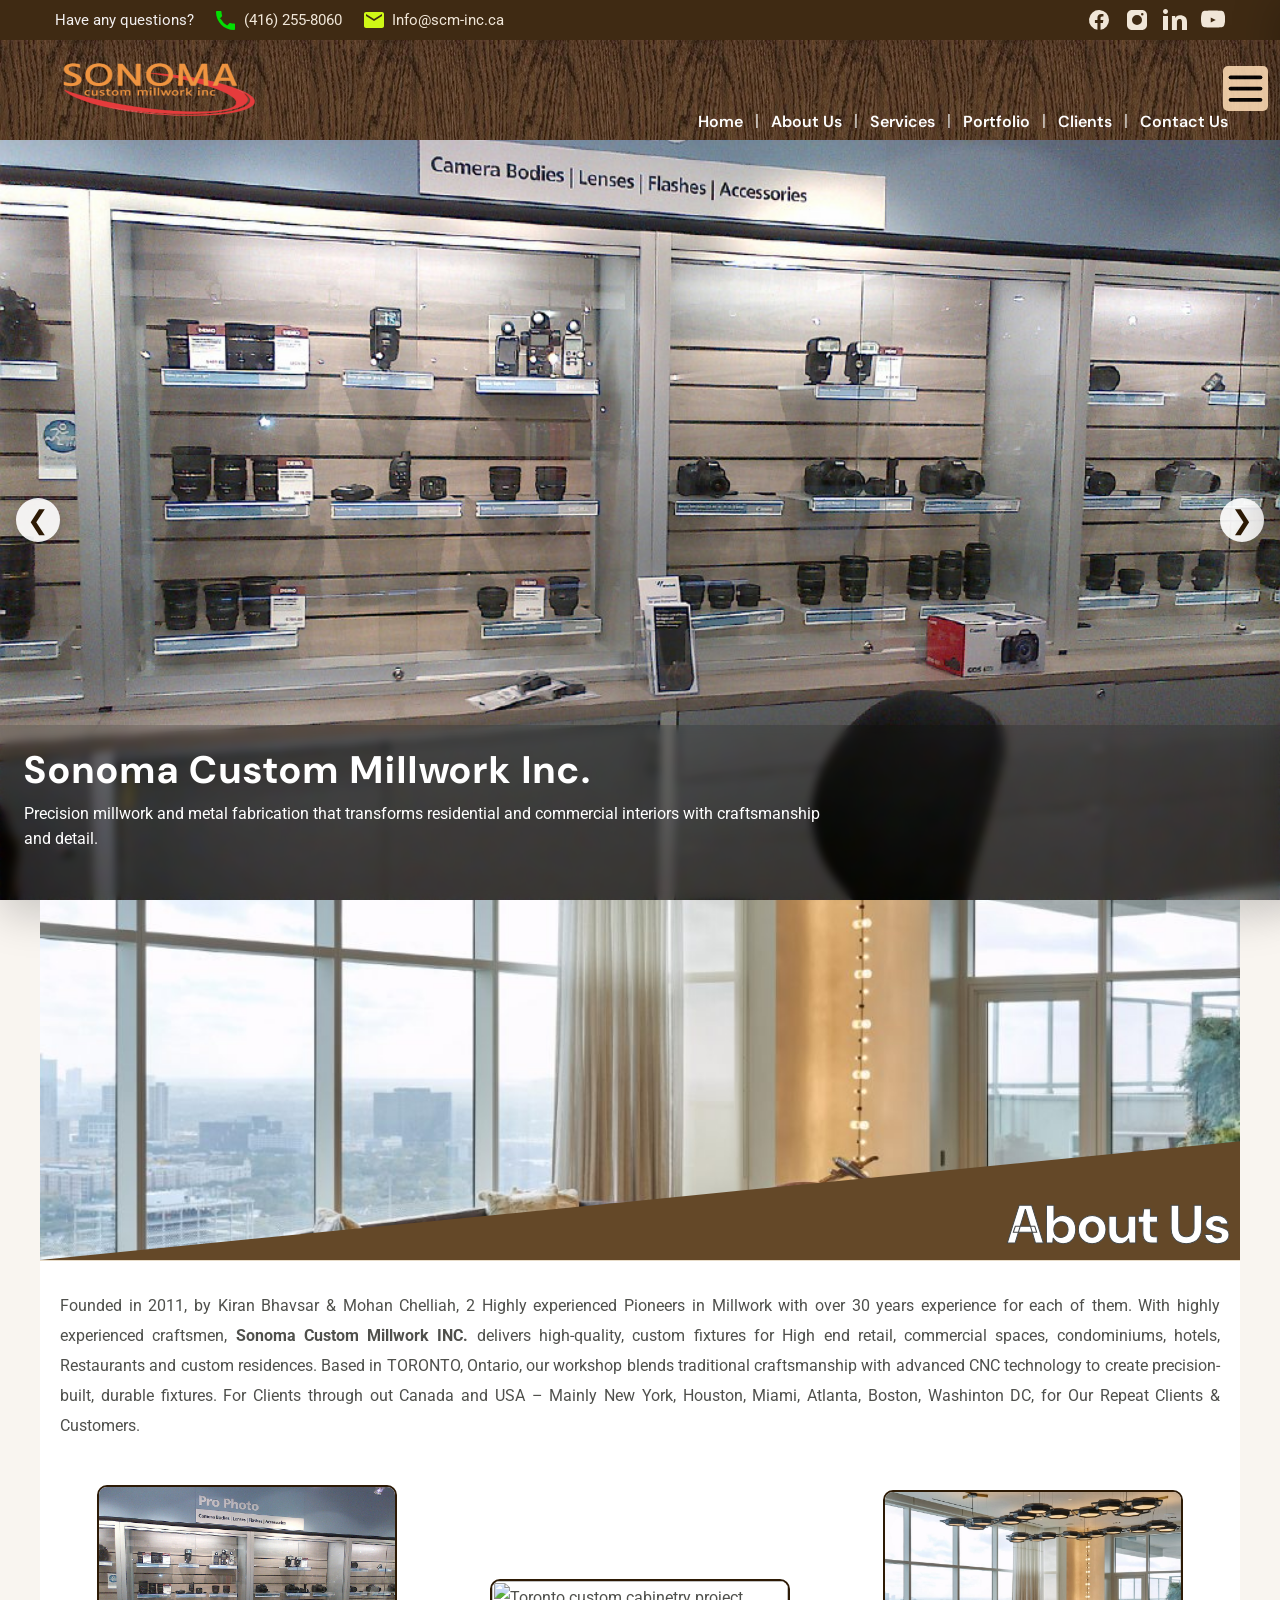
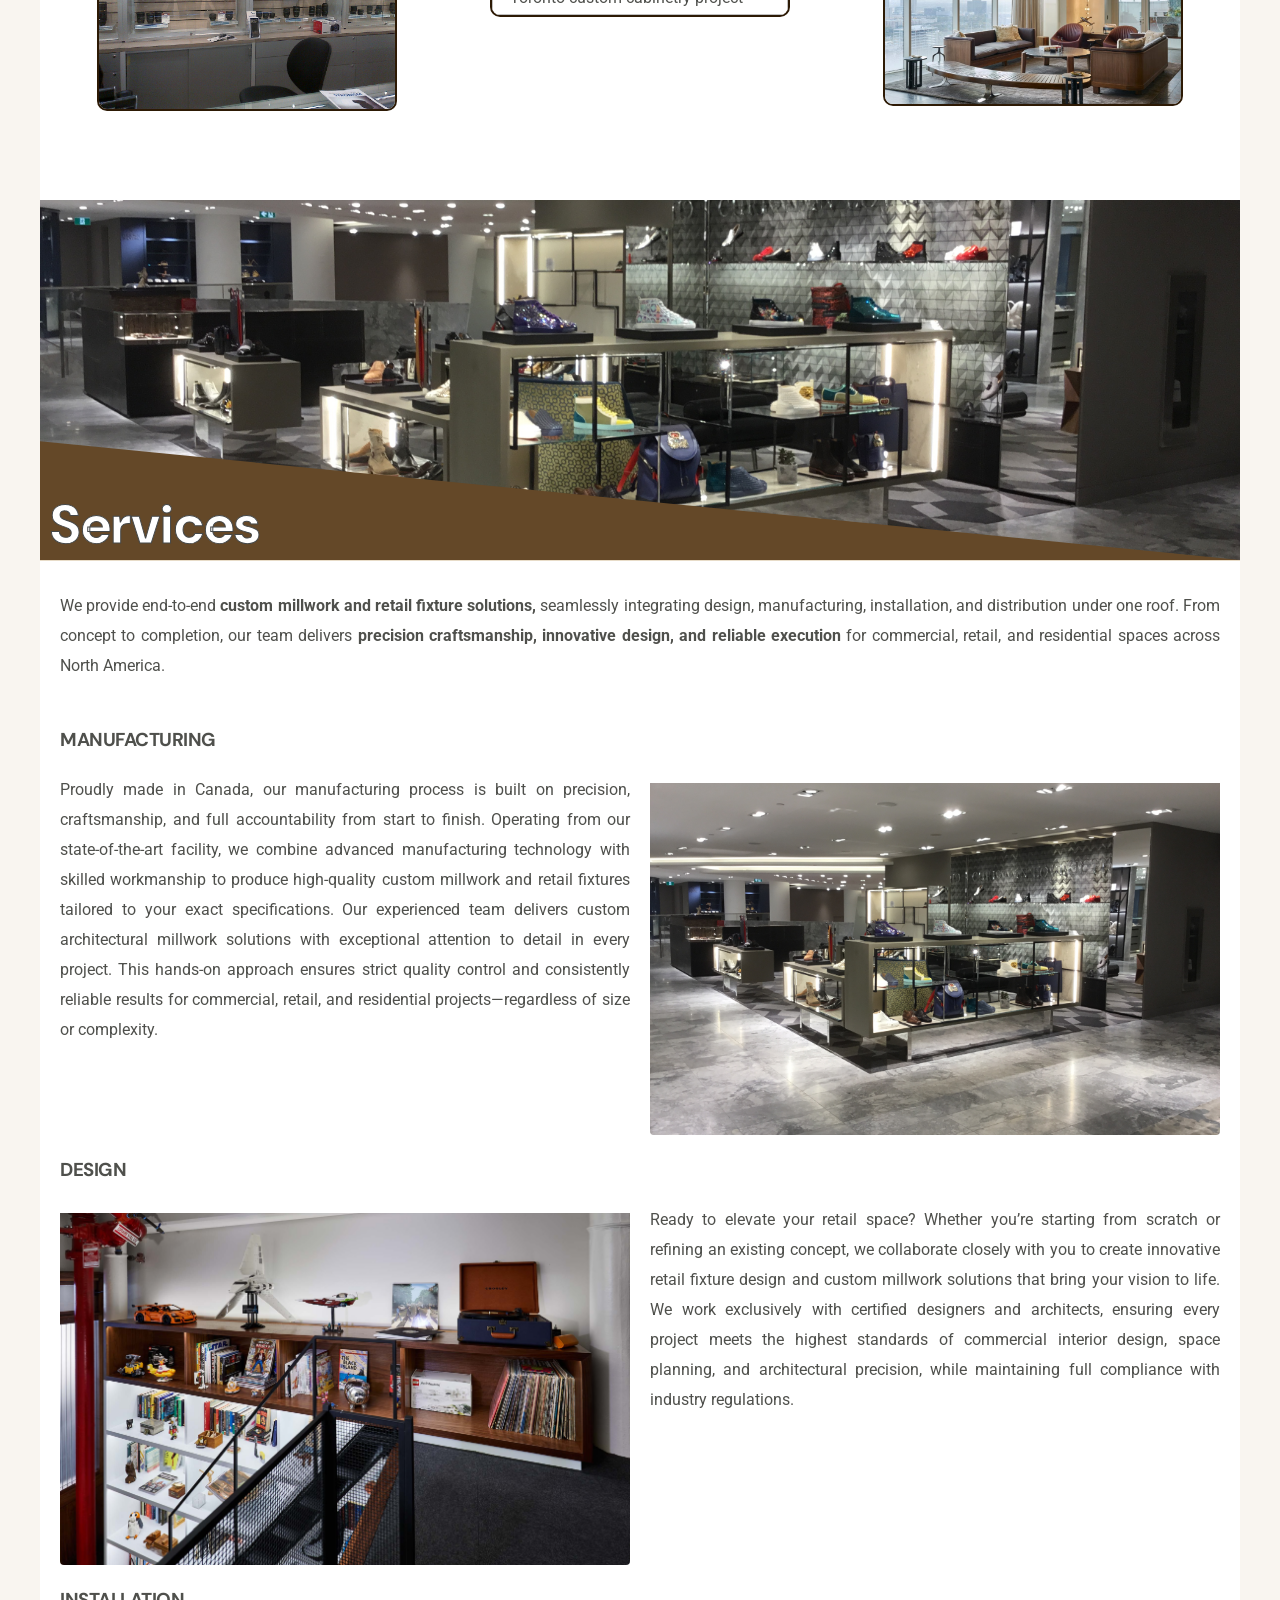
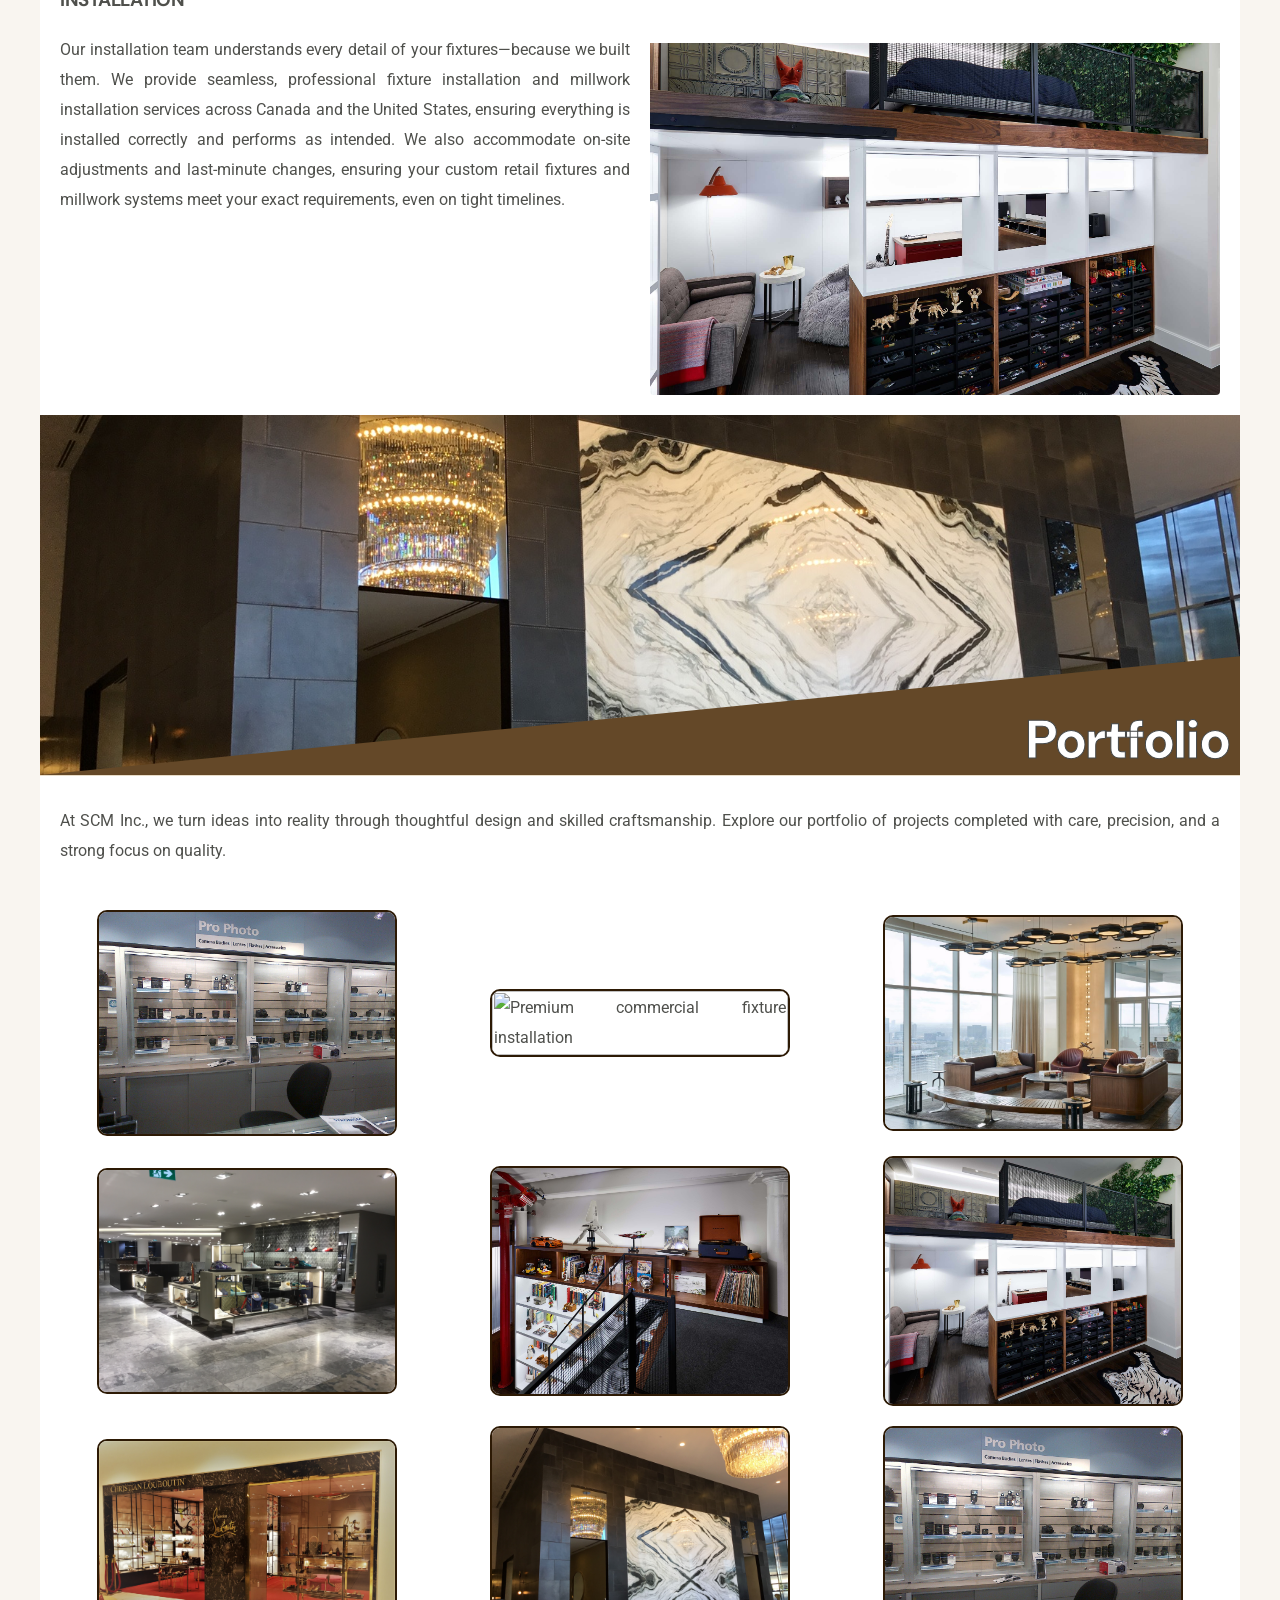
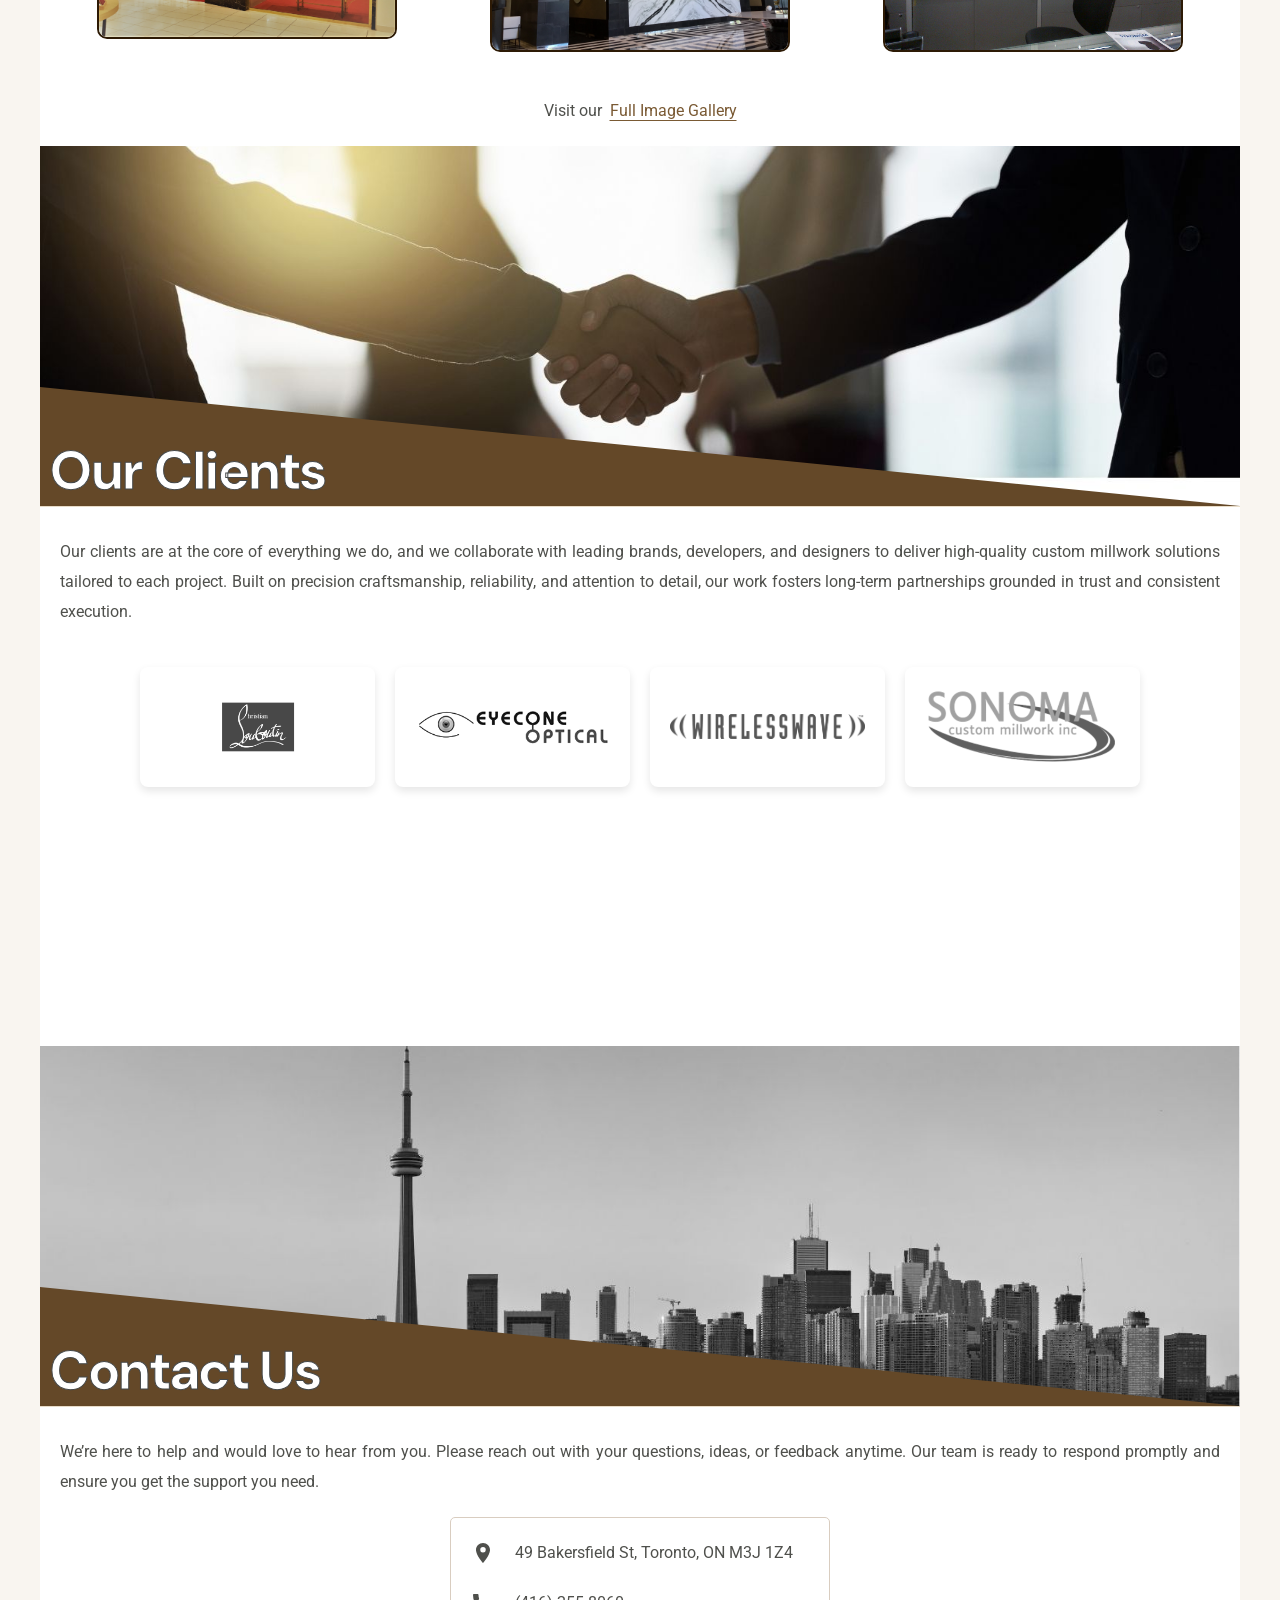
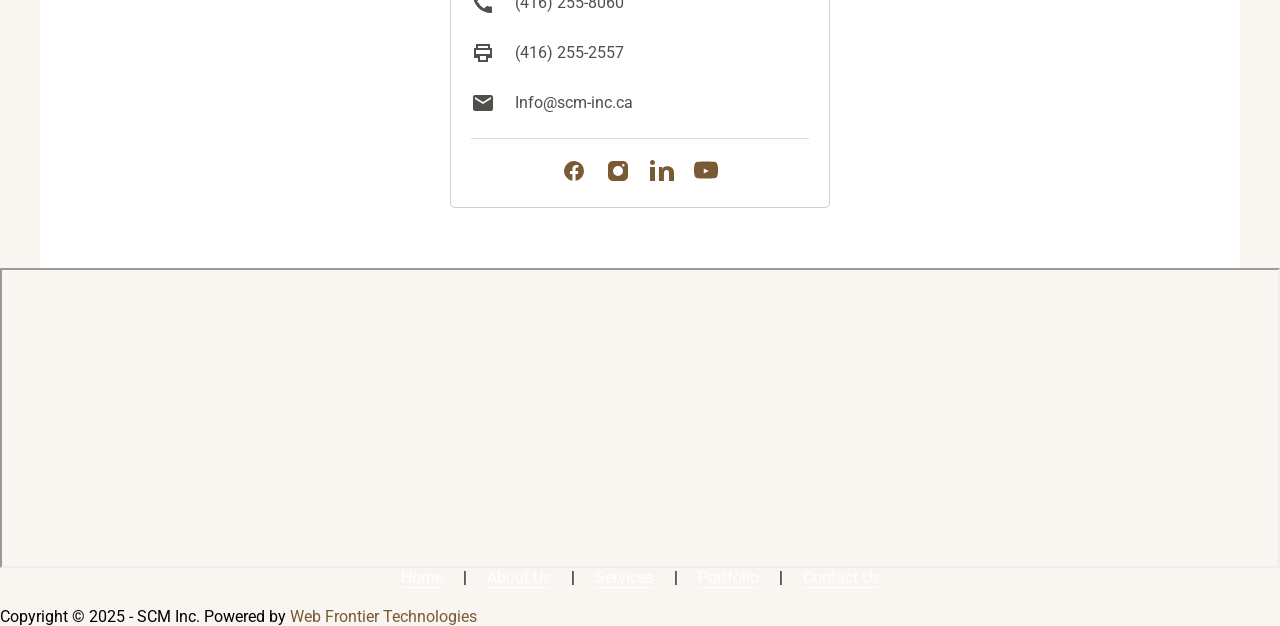
==== index.html @ 410ff097 "our clients logo gallery update" ====
<html lang="en">
  <!-- Page metadata, external resources, analytics, and stylesheet -->
  <head>
    <title>
      Sonoma Custom Millwork Inc. | Toronto Custom Millwork & Retail Fixtures
    </title>
    <meta
      name="keywords"
      content="Sonoma Custom Millwork Inc, custom millwork, retail fixtures, fabrication, Toronto, Canada"
    />
    <meta name="format-detection" content="telephone=no" />
    <meta name="viewport" content="width=device-width, initial-scale=1" />
    <meta charset="UTF-8" />
    <meta name="author" content="Balakrishnan" />
    <meta name="robots" content="index,follow" />
    <link rel="canonical" href="https://scm-inc.ca/" />
    <link
      rel="sitemap"
      type="application/xml"
      title="Sitemap"
      href="/sitemap.xml"
    />
    <meta name="theme-color" content="#f9f5f0" />
    <meta
      name="description"
      content="Sonoma Custom Millwork Inc. delivers premium custom millwork, retail fixtures, and metal fabrication services for commercial and residential projects throughout Canada and the USA."
    />
    <link rel="preconnect" href="https://fonts.googleapis.com" />
    <link rel="preconnect" href="https://fonts.gstatic.com" crossorigin />

    <meta property="og:locale" content="en_US" />
    <meta property="og:type" content="website" />
    <meta
      property="og:title"
      content="Sonoma Custom Millwork Inc. | Custom Millwork & Retail Fixtures"
    />
    <meta
      property="og:description"
      content="Premium custom millwork and retail fixture fabrication for commercial, residential, and hospitality projects across North America."
    />
    <meta property="og:url" content="https://scm-inc.ca/" />
    <meta property="og:site_name" content="Sonoma Custom Millwork Inc." />
    <meta
      property="og:image"
      content="https://scm-inc.ca/assets/images/aboutus/1.jpg"
    />
    <meta
      property="og:image:alt"
      content="Custom millwork projects by Sonoma Custom Millwork Inc."
    />
    <meta
      property="article:publisher"
      content="https://www.facebook.com/sonoma"
    />
    <meta name="twitter:card" content="summary_large_image" />
    <meta
      name="twitter:title"
      content="Sonoma Custom Millwork Inc. | Custom Millwork & Retail Fixtures"
    />
    <meta
      name="twitter:description"
      content="Premium custom millwork and retail fixture fabrication for commercial, residential, and hospitality projects across North America."
    />
    <meta
      name="twitter:image"
      content="https://scm-inc.ca/assets/images/aboutus/1.jpg"
    />
    <meta
      name="twitter:image:alt"
      content="Custom millwork projects by Sonoma Custom Millwork Inc."
    />
    <meta name="twitter:site" content="@sonoma" />
    <meta name="twitter:creator" content="@sonoma" />
    <link rel="icon" href="/assets/icons/favicon.png" sizes="32x32" />
    <link rel="stylesheet" href="styles.css?" />
    <link
      href="https://fonts.googleapis.com/css2?family=DM+Sans:wght@400;500;700&amp;family=Roboto:wght@300;400;500;700&amp;display=swap"
      rel="stylesheet"
    />
    <!-- Google Tag Manager -->
    <script
      async=""
      src="https://www.googletagmanager.com/gtm.js?id=GTM-T4SKP733"
    ></script>
    <script>
      (function (w, d, s, l, i) {
        w[l] = w[l] || [];
        w[l].push({ "gtm.start": new Date().getTime(), event: "gtm.js" });
        var f = d.getElementsByTagName(s)[0],
          j = d.createElement(s),
          dl = l != "dataLayer" ? "&l=" + l : "";
        j.async = true;
        j.src = "https://www.googletagmanager.com/gtm.js?id=" + i + dl;
        f.parentNode.insertBefore(j, f);
      })(window, document, "script", "dataLayer", "GTM-T4SKP733");
    </script>
    <!-- End Google Tag Manager -->
    <!-- Local business structured data for enhanced search result visibility -->
    <script type="application/ld+json">
      {
        "@context": "https://schema.org",
        "@type": "LocalBusiness",
        "name": "Sonoma Custom Millwork Inc.",
        "image": ["https://scm-inc.ca/assets/images/logo-new-sm.png"],
        "@id": "https://scm-inc.ca/",
        "url": "https://scm-inc.ca/",
        "telephone": "+14162558060",
        "address": {
          "@type": "PostalAddress",
          "streetAddress": "49 Bakersfield St",
          "addressLocality": "Toronto",
          "addressRegion": "ON",
          "postalCode": "M3J 1Z4",
          "addressCountry": "CA"
        },
        "openingHours": "Mo-Fr 08:00-17:00",
        "sameAs": [
          "https://www.facebook.com/sonoma",
          "https://www.instagram.com/sonoma",
          "https://www.linkedin.com/company/sonoma",
          "https://www.youtube.com/channel/sonoma"
        ],
        "description": "Custom millwork, retail fixtures, and fabrication services for commercial and residential projects across Canada and the USA."
      }
    </script>
  </head>
  <body>
    <!-- Page content begins here -->
    <!-- Skip to Main Content Link -->
    <a href="#page-main" class="skip-link">Skip to main content</a>

    <!-- Site header: top bar, branding, desktop navigation, and mobile menu -->
    <header>
      <div class="header-topbar">
        <div class="header-topbar-inner">
          <div class="topbar-content">
            <span class="header-topbar-text hide-for-mobile"
              >Have any questions?</span
            >
            <a href="tel:+14162558060" class="topbar-link">
              <div class="contact phone">
                <span
                  ><svg
                    width="24"
                    height="24"
                    viewBox="0 0 24 24"
                    fill="currentColor"
                    class="icon-highlight green"
                  >
                    <path
                      d="M6.62 10.79a15.91 15.91 0 0 0 6.59 6.59l2.2-2.2c.27-.27.67-.36 1.02-.24 1.12.37 2.33.57 3.57.57.55 0 1 .45 1 1V21c0 .55-.45 1-1 1C10.07 22 2 13.93 2 4c0-.55.45-1 1-1h3.5c.55 0 1 .45 1 1 0 1.24.2 2.45.57 3.57.11.35.03.74-.25 1.02l-2.2 2.2z"
                    ></path></svg></span
                ><span>(416) 255-8060</span>
              </div>
            </a>

            <a
              href="mailto:info@scm-inc.ca"
              class="topbar-link hide-for-mobile"
            >
              <div class="contact email">
                <span
                  ><svg
                    width="24"
                    height="24"
                    viewBox="0 0 24 24"
                    fill="currentColor"
                    class="icon-highlight yellow"
                  >
                    <path
                      d="M20 4H4c-1.1 0-2 .9-2 2v12c0 1.1.9 2 2 2h16c1.1 0 2-.9 2-2V6c0-1.1-.9-2-2-2zm0 4-8 5-8-5V6l8 5 8-5v2z"
                    ></path></svg></span
                ><span>Info@scm-inc.ca</span>
              </div>
            </a>
          </div>
          <div>
            <div class="contact-social-media">
              <a
                href="https://www.facebook.com/sonoma"
                aria-label="Visit our Facebook page"
                target="_blank"
                rel="noopener noreferrer"
              >
                <svg
                  width="24"
                  height="24"
                  viewBox="0 0 24 24"
                  fill="currentColor"
                  aria-hidden="true"
                >
                  <path
                    d="M22 12a10 10 0 1 0-11.56 9.87v-6.99H7.9V12h2.54V9.8c0-2.5 1.5-3.88 3.77-3.88 1.09 0 2.23.2 2.23.2v2.45h-1.26c-1.25 0-1.64.77-1.64 1.56V12h2.8l-.45 2.88h-2.35v6.99A10 10 0 0 0 22 12"
                  ></path>
                </svg>
              </a>
              <a
                href="https://www.instagram.com/sonoma"
                aria-label="Visit our Instagram page"
                target="_blank"
                rel="noopener noreferrer"
              >
                <svg
                  width="24"
                  height="24"
                  viewBox="0 0 24 24"
                  fill="currentColor"
                  aria-hidden="true"
                >
                  <path
                    d="M7 2C4.24 2 2 4.24 2 7v10c0 2.76 2.24 5 5 5h10c2.76 0 5-2.24 5-5V7c0-2.76-2.24-5-5-5H7zm5 5a5 5 0 1 1 0 10 5 5 0 0 1 0-10zm6.5-.75a1.25 1.25 0 1 1-2.5 0 1.25 1.25 0 0 1 2.5 0z"
                  ></path>
                </svg>
              </a>
              <a
                href="https://www.linkedin.com/company/sonoma"
                aria-label="Visit our LinkedIn page"
                target="_blank"
                rel="noopener noreferrer"
              >
                <svg
                  width="24"
                  height="24"
                  viewBox="0 0 24 24"
                  fill="currentColor"
                  aria-hidden="true"
                >
                  <path
                    d="M4.98 3.5C4.98 4.88 3.87 6 2.5 6S0 4.88 0 3.5 1.11 1 2.5 1 4.98 2.12 4.98 3.5zM0 8h5v14H0V8zm7.5 0h4.7v1.9h.07c.66-1.25 2.27-2.57 4.67-2.57C21.42 7.33 24 9.52 24 13.88V22h-5v-7.1c0-1.7-.03-3.88-2.36-3.88-2.36 0-2.72 1.84-2.72 3.75V22h-5V8z"
                  ></path>
                </svg>
              </a>
              <a
                href="https://www.youtube.com/channel/sonoma"
                aria-label="Visit our YouTube channel"
                target="_blank"
                rel="noopener noreferrer"
              >
                <svg
                  width="24"
                  height="24"
                  viewBox="0 0 24 24"
                  fill="currentColor"
                  aria-hidden="true"
                >
                  <path
                    d="M23.5 6.2s-.23-1.64-.94-2.36c-.9-.95-1.9-.96-2.36-1.02C16.8 2.5 12 2.5 12 2.5h0s-4.8 0-8.2.32c-.46.06-1.46.07-2.36 1.02C.73 4.56.5 6.2.5 6.2S0 8.12 0 10.04v1.92c0 1.92.5 3.84.5 3.84s.23 1.64.94 2.36c.9.95 2.08.92 2.6 1.02 1.9.18 8.06.32 8.06.32s4.8 0 8.2-.32c.46-.06 1.46-.07 2.36-1.02.71-.72.94-2.36.94-2.36s.5-1.92.5-3.84v-1.92c0-1.92-.5-3.84-.5-3.84zM9.75 14.5v-5l5 2.5-5 2.5z"
                  ></path>
                </svg>
              </a>
            </div>
          </div>
        </div>
      </div>
      <div id="intro" class="hero-banner">
        <div class="hero-banner-inner">
          <img
            decoding="async"
            loading="eager"
            class="hero-logo"
            src="/assets/images/logo-new-sm.png"
            alt="Sonoma Custom Millwork logo"
          />
          <nav
            id="navbarSupportedContent-new"
            class="hero-menu-label hide-for-mobile"
          >
            <a href="#intro">Home</a> | <a href="#about-us">About Us</a> |
            <a href="#services">Services</a> |
            <a href="#portfolio">Portfolio</a> | <a href="#client">Clients</a> |
            <a href="#contact-us">Contact Us</a>
          </nav>
        </div>
      </div>

      <button
        id="burger-button"
        class="font-icon-btn burger burger-toggle"
        type="button"
        data-toggle="collapse"
        data-target="#navbarSupportedContent"
        aria-controls="#navbarSupportedContent"
        aria-expanded="false"
        aria-label="Toggle navigation"
        onclick="showHideSideMenu()"
      >
        <img
          decoding="async"
          loading="lazy"
          class="burger-img"
          src="/assets/icons/burger.svg"
          alt="Open navigation menu"
        />
      </button>
      <nav id="navbarSupportedContent" class="side-menu" aria-expanded="false">
        <button
          type="button"
          class="side-menu-close"
          aria-label="Close menu"
          onclick="showHideSideMenu()"
        >
          <svg viewBox="0 0 24 24" xmlns="http://www.w3.org/2000/svg">
            <line x1="18" y1="6" x2="6" y2="18"></line>
            <line x1="6" y1="6" x2="18" y2="18"></line>
          </svg>
        </button>
        <div class="menu-logo">
          <img
            decoding="async"
            loading="lazy"
            src="/assets/images/logo-new-sm.png"
            alt="Sonoma Custom Millwork logo"
          />
        </div>
        <a href="#intro">Home</a>
        <a href="#about-us">About Us</a>
        <a href="#services">Services</a>
        <a href="#portfolio">Portfolio</a>
        <a href="#client">Clients</a>
        <a href="#contact-us">Contact Us</a>
      </nav>
    </header>
    <!-- Main content: hero slider and page sections -->
    <main class="page-main" id="page-main">
      <div class="slider">
        <div class="slider-track">
          <div class="slide">
            <img
              decoding="async"
              loading="lazy"
              src="/assets/images/aboutus/1.jpg"
              alt="Custom architectural millwork"
            />
            <div class="slide-overlay">
              <h2>Sonoma Custom Millwork Inc.</h2>
              <p>
                Precision millwork and metal fabrication that transforms
                residential and commercial interiors with craftsmanship and
                detail.
              </p>
            </div>
          </div>
          <div class="slide">
            <img
              decoding="async"
              loading="lazy"
              src="/assets/images/aboutus/3.jpg"
              alt="Custom cabinetry project"
            />
            <div class="slide-overlay">
              <h2>Sonoma Custom Millwork Inc.</h2>
              <p>
                Designed for quality, built for durability, and finished with
                premium materials.
              </p>
            </div>
          </div>
          <div class="slide">
            <img
              decoding="async"
              loading="lazy"
              src="/assets/images/services/1.jpg"
              alt="Commercial millwork service"
            />
            <div class="slide-overlay">
              <h2>Sonoma Custom Millwork Inc.</h2>
              <p>
                Expert fabrication and installation services for every project
                size.
              </p>
            </div>
          </div>
          <div class="slide">
            <img
              decoding="async"
              loading="lazy"
              src="/assets/images/portfolio/6.jpg"
              alt="Portfolio highlight"
            />
            <div class="slide-overlay">
              <h2>Sonoma Custom Millwork Inc.</h2>
              <p>
                Bringing architectural vision to life with precision and style.
              </p>
            </div>
          </div>
        </div>
        <button class="slider-arrow prev" aria-label="Previous slide">❮</button>
        <button class="slider-arrow next" aria-label="Next slide">❯</button>
      </div>
      <!-- About Us section: company overview and sample project visuals -->
      <section id="about-us" class="section">
        <div class="container-header">
          <img
            src="/assets/images/aboutus/2.jpg"
            alt="About Us - Custom millwork quality and craftsmanship"
            class="img-header"
          />
          <div class="title-bar">About Us</div>
        </div>
        <div class="text-container">
          <p>
            Founded in 2011, by Kiran Bhavsar &amp; Mohan Chelliah, 2 Highly
            experienced Pioneers in Millwork with over 30 years experience for
            each of them. With highly experienced craftsmen,
            <b>Sonoma Custom Millwork INC.</b> delivers high-quality, custom
            fixtures for High end retail, commercial spaces, condominiums,
            hotels, Restaurants and custom residences. Based in TORONTO,
            Ontario, our workshop blends traditional craftsmanship with advanced
            CNC technology to create precision-built, durable fixtures. For
            Clients through out Canada and USA – Mainly New York, Houston,
            Miami, Atlanta, Boston, Washinton DC, for Our Repeat Clients &amp;
            Customers.
          </p>
          <div class="sample-images">
            <img
              decoding="async"
              loading="lazy"
              src="/assets/images/aboutus/1.jpg"
              alt="Finished millwork display in showroom"
            />
            <img
              decoding="async"
              loading="lazy"
              src="/assets/images/aboutus/3.jpg"
              alt="Toronto custom cabinetry project"
            />
            <img
              decoding="async"
              loading="lazy"
              src="/assets/images/aboutus/2.jpg"
              alt="Sonoma team installing custom millwork"
            />
          </div>
        </div>
      </section>
      <!-- Services section: custom millwork manufacturing, design, and installation -->
      <section id="services" class="section services">
        <div class="container-header">
          <img
            decoding="async"
            loading="lazy"
            src="/assets/images/services/1.jpg"
            alt="Custom millwork manufacturing facility"
            class="img-header service"
          />
          <div class="title-bar services">Services</div>
        </div>
        <div class="text-container services">
          <p>
            We provide end-to-end
            <b>custom millwork and retail fixture solutions,</b> seamlessly
            integrating design, manufacturing, installation, and distribution
            under one roof. From concept to completion, our team delivers
            <b
              >precision craftsmanship, innovative design, and reliable
              execution</b
            >
            for commercial, retail, and residential spaces across North America.
          </p>
          <h3><b>MANUFACTURING</b></h3>
          <div class="service-item">
            <div>
              <p>
                Proudly made in Canada, our manufacturing process is built on
                precision, craftsmanship, and full accountability from start to
                finish. Operating from our state-of-the-art facility, we combine
                advanced manufacturing technology with skilled workmanship to
                produce high-quality custom millwork and retail fixtures
                tailored to your exact specifications. Our experienced team
                delivers custom architectural millwork solutions with
                exceptional attention to detail in every project. This hands-on
                approach ensures strict quality control and consistently
                reliable results for commercial, retail, and residential
                projects—regardless of size or complexity.
              </p>
            </div>
            <div>
              <img
                decoding="async"
                loading="lazy"
                src="/assets/images/services/1.jpg"
                alt="Manufacturing line for retail fixtures"
              />
            </div>
          </div>
          <h3><b>DESIGN</b></h3>
          <div class="service-item">
            <div>
              <img
                decoding="async"
                loading="lazy"
                src="/assets/images/services/3.jpg"
                alt="Retail design and fixture planning"
              />
            </div>
            <div>
              <p>
                Ready to elevate your retail space? Whether you’re starting from
                scratch or refining an existing concept, we collaborate closely
                with you to create innovative retail fixture design and custom
                millwork solutions that bring your vision to life. We work
                exclusively with certified designers and architects, ensuring
                every project meets the highest standards of commercial interior
                design, space planning, and architectural precision, while
                maintaining full compliance with industry regulations.
              </p>
            </div>
          </div>
          <h3><b>INSTALLATION</b></h3>
          <div class="service-item">
            <div>
              <p>
                Our installation team understands every detail of your
                fixtures—because we built them. We provide seamless,
                professional fixture installation and millwork installation
                services across Canada and the United States, ensuring
                everything is installed correctly and performs as intended. We
                also accommodate on-site adjustments and last-minute changes,
                ensuring your custom retail fixtures and millwork systems meet
                your exact requirements, even on tight timelines.
              </p>
            </div>
            <div>
              <img
                decoding="async"
                loading="lazy"
                src="/assets/images/services/2.jpg"
                alt="On-site installation of custom fixtures"
              />
            </div>
          </div>
        </div>
      </section>
      <!-- Portfolio section: showcase of completed projects and gallery link -->
      <section id="portfolio" class="section portfolio">
        <div class="container-header portfolio-header">
          <img
            decoding="async"
            loading="lazy"
            src="/assets/images/portfolio/3.jpg"
            alt="Portfolio showcase of custom millwork projects"
            class="img-header portfolio"
          />
          <div class="title-bar">Portfolio</div>
        </div>
        <div class="text-container">
          <p>
            At SCM Inc., we turn ideas into reality through thoughtful design
            and skilled craftsmanship. Explore our portfolio of projects
            completed with care, precision, and a strong focus on quality.
          </p>
          <div class="sample-images">
            <img
              decoding="async"
              loading="lazy"
              src="/assets/images/aboutus/1.jpg"
              alt="Custom retail millwork example"
            />
            <img
              decoding="async"
              loading="lazy"
              src="/assets/images/aboutus/3.jpg"
              alt="Premium commercial fixture installation"
            />
            <img
              decoding="async"
              loading="lazy"
              src="/assets/images/aboutus/2.jpg"
              alt="Architectural wooden cabinetry project"
            />
            <img
              decoding="async"
              loading="lazy"
              src="/assets/images/services/1.jpg"
              alt="Custom fabrication workshop image"
            />
            <img
              decoding="async"
              loading="lazy"
              src="/assets/images/services/3.jpg"
              alt="Innovative retail interior design sample"
            />
            <img
              decoding="async"
              loading="lazy"
              src="/assets/images/services/2.jpg"
              alt="Completed installation of custom fixtures"
            />
            <img
              decoding="async"
              loading="lazy"
              src="/assets/images/portfolio/6.jpg"
              alt="Finished portfolio project display"
            />
            <img
              decoding="async"
              loading="lazy"
              src="/assets/images/portfolio/3.jpg"
              alt="Modern custom millwork detail"
            />
            <img
              decoding="async"
              loading="lazy"
              src="/assets/images/portfolio/2.jpg"
              alt="High-end custom product display"
            />
          </div>
          <div class="full-gallery">
            <span>Visit our &nbsp;</span>
            <a href="/gallery" target="_blank">Full Image Gallery</a>
          </div>
        </div>
      </section>
      <!-- client section: location, phone, email, and social media client details -->
      <section id="client" class="section client">
        <div class="container-header">
          <img
            decoding="async"
            loading="lazy"
            src="/assets/images/clients/clients.jpg"
            alt="client Sonoma Custom Millwork location"
            class="img-header service"
          />
          <div class="title-bar services">Our Clients</div>
        </div>
        <div class="text-container client">
          <div>
            Our clients are at the core of everything we do, and we collaborate
            with leading brands, developers, and designers to deliver
            high-quality custom millwork solutions tailored to each project.
            Built on precision craftsmanship, reliability, and attention to
            detail, our work fosters long-term partnerships grounded in trust
            and consistent execution.
          </div>
          <div class="client-gallery">
            <div class="gallery-item">
              <img
                decoding="async"
                loading="lazy"
                src="/assets/images/clients/1.png"
                alt="Client Logo 1"
              />
            </div>
            <div class="gallery-item">
              <img
                decoding="async"
                loading="lazy"
                src="/assets/images/clients/2.png"
                alt="Client Logo 2"
              />
            </div>
            <div class="gallery-item">
              <img
                decoding="async"
                loading="lazy"
                src="/assets/images/clients/3.png"
                alt="Client Logo 3"
              />
            </div>
            <div class="gallery-item">
              <img
                decoding="async"
                loading="lazy"
                src="/assets/images/clients/4.png"
                alt="Client Logo 4"
              />
            </div>
          </div>
        </div>
      </section>
      <!-- Contact section: location, phone, email, and social media contact details -->
      <section id="contact-us" class="section contact">
        <div class="container-header">
          <img
            decoding="async"
            loading="lazy"
            src="/assets/images/contact-us.jpg"
            alt="Contact Sonoma Custom Millwork location"
            class="img-header service"
          />
          <div class="title-bar services">Contact Us</div>
        </div>
        <div class="text-container contact">
          <div>
            We’re here to help and would love to hear from you. Please reach out
            with your questions, ideas, or feedback anytime. Our team is ready
            to respond promptly and ensure you get the support you need.
          </div>
          <div class="contact-panel">
            <div class="contact-icons">
              <span
                ><svg
                  width="24"
                  height="24"
                  viewBox="0 0 24 24"
                  fill="currentColor"
                >
                  <path
                    d="M12 2C8.13 2 5 5.13 5 9c0 5.25 7 13 7 13s7-7.75 7-13c0-3.87-3.13-7-7-7zm0 9.5A2.5 2.5 0 1 1 12 6a2.5 2.5 0 0 1 0 5.5z"
                  ></path></svg></span
              ><span>49 Bakersfield St, Toronto, ON M3J 1Z4</span>
            </div>
            <div class="contact-icons">
              <span
                ><svg
                  width="24"
                  height="24"
                  viewBox="0 0 24 24"
                  fill="currentColor"
                >
                  <path
                    d="M6.62 10.79a15.91 15.91 0 0 0 6.59 6.59l2.2-2.2c.27-.27.67-.36 1.02-.24 1.12.37 2.33.57 3.57.57.55 0 1 .45 1 1V21c0 .55-.45 1-1 1C10.07 22 2 13.93 2 4c0-.55.45-1 1-1h3.5c.55 0 1 .45 1 1 0 1.24.2 2.45.57 3.57.11.35.03.74-.25 1.02l-2.2 2.2z"
                  ></path></svg></span
              ><span>(416) 255-8060</span>
            </div>
            <div class="contact-icons">
              <span
                ><svg
                  width="24"
                  height="24"
                  viewBox="0 0 24 24"
                  fill="currentColor"
                >
                  <path
                    d="M19 7V3H5v4H3v10h4v4h10v-4h4V7h-2zM7 5h10v2H7V5zm8 14H9v-4h6v4zm4-6H5V9h14v4z"
                  ></path></svg></span
              ><span>(416) 255-2557</span>
            </div>
            <div class="contact-icons">
              <span
                ><svg
                  width="24"
                  height="24"
                  viewBox="0 0 24 24"
                  fill="currentColor"
                >
                  <path
                    d="M20 4H4c-1.1 0-2 .9-2 2v12c0 1.1.9 2 2 2h16c1.1 0 2-.9 2-2V6c0-1.1-.9-2-2-2zm0 4-8 5-8-5V6l8 5 8-5v2z"
                  ></path></svg></span
              ><span>Info@scm-inc.ca</span>
            </div>
            <div class="contact-social-media">
              <a
                href="https://www.facebook.com/sonoma"
                aria-label="Visit our Facebook page"
                target="_blank"
                rel="noopener noreferrer"
              >
                <svg
                  width="24"
                  height="24"
                  viewBox="0 0 24 24"
                  fill="currentColor"
                  aria-hidden="true"
                >
                  <path
                    d="M22 12a10 10 0 1 0-11.56 9.87v-6.99H7.9V12h2.54V9.8c0-2.5 1.5-3.88 3.77-3.88 1.09 0 2.23.2 2.23.2v2.45h-1.26c-1.25 0-1.64.77-1.64 1.56V12h2.8l-.45 2.88h-2.35v6.99A10 10 0 0 0 22 12"
                  ></path>
                </svg>
              </a>
              <a
                href="https://www.instagram.com/sonoma"
                aria-label="Visit our Instagram page"
                target="_blank"
                rel="noopener noreferrer"
              >
                <svg
                  width="24"
                  height="24"
                  viewBox="0 0 24 24"
                  fill="currentColor"
                  aria-hidden="true"
                >
                  <path
                    d="M7 2C4.24 2 2 4.24 2 7v10c0 2.76 2.24 5 5 5h10c2.76 0 5-2.24 5-5V7c0-2.76-2.24-5-5-5H7zm5 5a5 5 0 1 1 0 10 5 5 0 0 1 0-10zm6.5-.75a1.25 1.25 0 1 1-2.5 0 1.25 1.25 0 0 1 2.5 0z"
                  ></path>
                </svg>
              </a>
              <a
                href="https://www.linkedin.com/company/sonoma"
                aria-label="Visit our LinkedIn page"
                target="_blank"
                rel="noopener noreferrer"
              >
                <svg
                  width="24"
                  height="24"
                  viewBox="0 0 24 24"
                  fill="currentColor"
                  aria-hidden="true"
                >
                  <path
                    d="M4.98 3.5C4.98 4.88 3.87 6 2.5 6S0 4.88 0 3.5 1.11 1 2.5 1 4.98 2.12 4.98 3.5zM0 8h5v14H0V8zm7.5 0h4.7v1.9h.07c.66-1.25 2.27-2.57 4.67-2.57C21.42 7.33 24 9.52 24 13.88V22h-5v-7.1c0-1.7-.03-3.88-2.36-3.88-2.36 0-2.72 1.84-2.72 3.75V22h-5V8z"
                  ></path>
                </svg>
              </a>
              <a
                href="https://www.youtube.com/channel/sonoma"
                aria-label="Visit our YouTube channel"
                target="_blank"
                rel="noopener noreferrer"
              >
                <svg
                  width="24"
                  height="24"
                  viewBox="0 0 24 24"
                  fill="currentColor"
                  aria-hidden="true"
                >
                  <path
                    d="M23.5 6.2s-.23-1.64-.94-2.36c-.9-.95-1.9-.96-2.36-1.02C16.8 2.5 12 2.5 12 2.5h0s-4.8 0-8.2.32c-.46.06-1.46.07-2.36 1.02C.73 4.56.5 6.2.5 6.2S0 8.12 0 10.04v1.92c0 1.92.5 3.84.5 3.84s.23 1.64.94 2.36c.9.95 2.08.92 2.6 1.02 1.9.18 8.06.32 8.06.32s4.8 0 8.2-.32c.46-.06 1.46-.07 2.36-1.02.71-.72.94-2.36.94-2.36s.5-1.92.5-3.84v-1.92c0-1.92-.5-3.84-.5-3.84zM9.75 14.5v-5l5 2.5-5 2.5z"
                  ></path>
                </svg>
              </a>
            </div>
          </div>
        </div>
      </section>
    </main>
    <!-- Footer: map, footer navigation, and copyright details -->
    <footer>
      <div class="map-wrapper">
        <iframe
          src="https://www.google.com/maps/embed?pb=!1m18!1m12!1m3!1d2881.8002815200407!2d-79.48219092442976!3d43.756243971097376!2m3!1f0!2f0!3f0!3m2!1i1024!2i768!4f13.1!3m3!1m2!1s0x882b31fb11bb5241%3A0xe4b8b8a3bbad15bf!2s49%20Bakersfield%20St%2C%20Toronto%2C%20ON%20M3J%201Z4!5e0!3m2!1sen!2sca!4v1775909967476!5m2!1sen!2sca"
          width="100%"
          height="300px"
          class="iframe-reset"
          allowfullscreen=""
          loading="lazy"
          referrerpolicy="no-referrer-when-downgrade"
        ></iframe>
      </div>
      <div class="footer-site">
        <div class="menu">
          <a href="#intro">Home</a><span>|</span>
          <a href="#about-us">About Us</a><span>|</span>
          <a href="#services">Services</a><span>|</span>
          <a href="#portfolio">Portfolio</a><span>|</span>
          <a href="#contact-us">Contact Us</a>
        </div>
        <span class="footer-text-center">Copyright © 2025 - SCM Inc.</span>
        <span class="footer-caption">
          <span>Powered by </span>
          <a
            class="designed-by footer-link"
            href="https://webfrontier.ca/"
            target="_blank"
            >Web Frontier Technologies</a
          >
        </span>
      </div>
    </footer>
    <!-- JavaScript: slider behavior, mobile menu, and scroll-to-top logic -->
    <script>
      (function () {
        const track = document.querySelector(".slider-track");
        const slides = document.querySelectorAll(".slide");
        const prevButton = document.querySelector(".slider-arrow.prev");
        const nextButton = document.querySelector(".slider-arrow.next");
        let currentIndex = 0;
        let autoAdvance = null;

        function showSlide(index) {
          currentIndex = (index + slides.length) % slides.length;
          track.style.transform = `translateX(-${currentIndex * 100}%)`;
        }

        function startAutoAdvance() {
          clearInterval(autoAdvance);
          autoAdvance = setInterval(() => showSlide(currentIndex + 1), 3000);
        }

        if (track && slides.length > 0) {
          prevButton.addEventListener("click", function () {
            showSlide(currentIndex - 1);
            startAutoAdvance();
          });

          nextButton.addEventListener("click", function () {
            showSlide(currentIndex + 1);
            startAutoAdvance();
          });

          startAutoAdvance();
        }
      })();
    </script>
    <script>
      function showHideSideMenu() {
        const menu = document.getElementById("navbarSupportedContent");
        const button = document.getElementById("burger-button");
        const isOpen = menu.classList.toggle("active");
        menu.setAttribute("aria-expanded", isOpen);
        button.setAttribute("aria-expanded", isOpen);
      }

      function closeSideMenu() {
        const menu = document.getElementById("navbarSupportedContent");
        const button = document.getElementById("burger-button");
        if (!menu || !button) {
          return;
        }
        if (menu.classList.contains("active")) {
          menu.classList.remove("active");
          menu.setAttribute("aria-expanded", false);
          button.setAttribute("aria-expanded", false);
        }
      }

      document.addEventListener("DOMContentLoaded", function () {
        const menu = document.getElementById("navbarSupportedContent");
        const button = document.getElementById("burger-button");
        if (!menu || !button) {
          return;
        }

        menu.querySelectorAll("a").forEach((link) => {
          link.addEventListener("click", function () {
            closeSideMenu();
          });
        });

        document.addEventListener("keydown", function (event) {
          if (event.key === "Escape" || event.key === "Esc") {
            closeSideMenu();
          }
        });

        document.addEventListener("click", function (event) {
          if (!menu.classList.contains("active")) {
            return;
          }

          const clickedInsideMenu = menu.contains(event.target);
          const clickedBurger = button.contains(event.target);
          if (!clickedInsideMenu && !clickedBurger) {
            closeSideMenu();
          }
        });
      });
    </script>
    <script>
      document.addEventListener("DOMContentLoaded", function () {
        const scrollToTopBtn = document.getElementById("scrollToTopBtn");

        if (!scrollToTopBtn) {
          console.error("Scroll to top button not found");
          return;
        }

        window.addEventListener("scroll", function () {
          if (window.scrollY > 200) {
            scrollToTopBtn.classList.add("show");
          } else {
            scrollToTopBtn.classList.remove("show");
          }
        });

        scrollToTopBtn.addEventListener("click", function () {
          window.scrollTo({
            top: 0,
            behavior: "smooth",
          });
        });
      });
    </script>
    <!-- Scroll to Top Button -->
    <button
      class="scroll-to-top"
      id="scrollToTopBtn"
      aria-label="Scroll to top"
    >
      ↑
    </button>

    <!-- Tag Manager fallback for users who have disabled JavaScript -->
    <!-- Google Tag Manager (noscript) -->
    <noscript
      ><iframe
        src="https://www.googletagmanager.com/ns.html?id=GTM-T4SKP733"
        height="0"
        width="0"
        class="hidden-iframe"
      ></iframe
    ></noscript>
    <!-- End Google Tag Manager (noscript) -->
  </body>
</html>
---- styles.css ----
/* ========================================
   CSS STYLESHEET - SONOMA CUSTOM MILLWORK
   ========================================
   
   This stylesheet contains all styling for the Sonoma Custom Millwork website.
   It uses CSS custom properties (variables) for consistent theming and easy maintenance.
   
   STRUCTURE:
   1. CSS Variables (Color Palette & Semantic Aliases)
   2. Global Base Styles
   3. Typography Styles
   4. Header & Navigation Components
   5. Hero Section & Main Content Areas
   6. Slider/Carousel Component
   7. Footer
   8. Utility Classes & Miscellaneous Styles
   9. Responsive Design (Mobile Styles)
   
   COLOR SYSTEM:
   - Uses semantic naming convention: --color-[category]-[shade/function]
   - All hardcoded colors removed; uses CSS variables for theming
   - Easy to update theme by modifying :root variables only
   
   BREAKPOINTS:
   - Mobile: 767px and below (tablet/phone)
   - Desktop: 768px and above
   
   FONTS:
   - Headings: "DM Sans" (font-weight: 700)
   - Body text: "Roboto" (font-size: 16px)
   
   THEME COLORS (Semantic Variables):
   - Use --color-text-* for all text elements (primary, secondary, light, accent)
   - Use --color-background-* for page/section backgrounds
   - Use --color-link and --color-link-hover for anchor elements
   - Use --color-border for borders and dividers
   - Use --color-overlay-dark for dark overlays on images
   
   To update the entire theme, modify the semantic variables in :root.
   Example: Change --color-text-primary to affect all primary text globally.
   
   Last Updated: 2025
   ======================================== */

/* ========================================
   1. CSS VARIABLES - COLOR PALETTE
   ======================================== */

:root {
  /* PRIMARY COLOR PALETTE - Brown/Earth Tones
     Used for main branding, headers, and prominent elements
     6 variations from darkest to lightest for flexibility in design */
  --color-primary-darkest: #2d1a05; /* Darkest brown for deep backgrounds */
  --color-primary-dark: #3f2a13; /* Dark brown for headers/nav */
  --color-primary-medium: #644828; /* Medium brown for section headers */
  --color-primary-light: #7a5a34; /* Light brown for accents */
  --color-primary-light-hover: #8a6a44; /* Lighter brown on hover */
  --color-primary-dark-hover: #4f3a23; /* Darker brown on hover */

  /* ACCENT COLORS
     Used for highlights, special states, and calls-to-action
     Provides warm gold and tan tones for emphasis */
  --color-accent-gold: #eccd79; /* Gold for hover states */
  --color-accent-tan: #f9d7b1; /* Tan for buttons/highlights */

  /* NEUTRAL COLORS - Backgrounds & Text
     Complete range from white to dark gray for flexibility
     Used for backgrounds, text, borders, and overlays
     14 variations allow fine-tuned design control */
  --color-neutral-white: #ffffff; /* Pure white */
  --color-neutral-cream: #f9f5f0; /* Primary background cream */
  --color-neutral-cream-light: #f5ede0; /* Lighter cream variant */
  --color-neutral-light-tan: #f6e2c1; /* Light tan */
  --color-neutral-beige: #f0e6d8; /* Warm beige */
  --color-neutral-off-white: #fff8eb; /* Off-white with warm tint */
  --color-neutral-very-light: #fffafa; /* Nearly white */
  --color-neutral-gray-light: #f2efef; /* Very light gray */
  --color-neutral-gray-medium: #e8dcc8; /* Medium gray */
  --color-neutral-gray-warm: #d9cdc0; /* Warm gray */
  --color-neutral-gray-dark: #454849; /* Dark gray */
  --color-neutral-dark-gray: #323231; /* Very dark gray for footer */
  --color-neutral-text: #4f504c; /* Standard text color */
  --color-neutral-dark-text: #000000; /* Dark text/headings */

  /* SEMANTIC COLOR ALIASES
     These variables provide semantic meaning and make theme updates easier
     Instead of using color names directly, use these semantic aliases
     To update the entire theme, only change these variable values
     
     THEMING INSTRUCTIONS:
     1. Primary text: --color-text-primary (headings, main content)
     2. Secondary text: --color-text-secondary (body text, descriptions)
     3. Light text: --color-text-light (text on dark backgrounds)
     4. Accent text: --color-text-accent (special emphasis)
     5. Page background: --color-background-primary (main page)
     6. Section background: --color-background-secondary (white sections)
     7. Interactive: --color-link (default), --color-link-hover (on hover)
     8. Dividers: --color-border (lines, separators)
     9. Overlays: --color-overlay-dark (dark overlay on images)
     
     To theme the entire site, update these semantic variables only.
     All other CSS rules reference these variables automatically.
  */
  --color-text-primary: var(--color-neutral-dark-text);
  --color-text-secondary: var(--color-neutral-text);
  --color-text-light: var(--color-neutral-white);
  --color-text-accent: var(--color-neutral-beige);
  --color-background-primary: var(--color-neutral-cream);
  --color-background-secondary: var(--color-neutral-white);
  --color-link: var(--color-primary-light);
  --color-link-hover: var(--color-accent-gold);
  --color-border: var(--color-neutral-gray-medium);
  --color-overlay-dark: rgba(59, 59, 59, 0.4);
}

/* ========================================
   2. GLOBAL BASE STYLES
   ======================================== */

* {
  box-sizing: border-box;
  padding: 0;
  margin: 0;
}

html {
  scroll-behavior: smooth;
}

body {
  background: var(--color-background-primary);
  font-size: 16px;
  font-family: "Roboto", sans-serif;
  color: var(--color-text-primary);
}

header .topbar-content {
  display: flex;
  padding: 0 15px;
  gap: 20px;
  align-items: center;
  font-size: 15px;
}

.contact-social-media {
  display: flex;
  padding: 0 15px;
  gap: 14px;
  align-items: center;
}

/* ========================================
   3. TYPOGRAPHY STYLES
   ======================================== */

/* Heading Styles
   All headings use DM Sans font family */
h1,
h2,
h3,
h4,
h5,
h6 {
  font-family: "DM Sans", sans-serif;
  font-weight: 700;
  letter-spacing: -0.5px;
}

p {
  padding-bottom: 24px;
}

/* Link Styles */
a {
  color: var(--color-link);
  text-decoration: underline;
  text-underline-offset: 4px;
}

a:focus {
  outline: 3px solid var(--color-link);
  outline-offset: 2px;
}

/* Interactive Element Focus States
   Applied to buttons and inputs for accessibility */
button:focus,
input:focus {
  outline: 3px solid var(--color-link);
  outline-offset: 2px;
}

/* ========================================
   4. HEADER & NAVIGATION
   ======================================== */

/* Top Bar (Contact Info)
   Dark brown background with contact information and social links */
* {
  padding: 0;
  margin: 0;
}

html {
  scroll-behavior: smooth;
}

.video-section {
  max-height: 100svh;
}

video {
  width: 100%;
  height: 100svh;
  object-fit: cover;
}

.head-and-desc {
  position: absolute;
  display: flex;
  flex-direction: column;
  gap: 20px;
  justify-content: center;
  align-items: center;
  color: var(--color-text-light);
  bottom: 0;
  width: 100%;
  background: var(--color-overlay-dark);
  padding: 10px;
  padding-bottom: 60px;
  z-index: 1;
}

.head-and-desc div {
  font-size: 3vh;
  padding: 4px 30px;
  background: var(--color-primary-darkest);
  border-radius: 15px;
  letter-spacing: 1px;
}

.head-and-desc h1 {
  font-size: 9vh;
  font-weight: 700;
  -webkit-text-stroke: 1px var(--color-primary-darkest);
  line-height: 8vh;
}

.head-and-desc .learnmore {
  padding: 10px;
  font-size: 3vh;
  border-radius: 10px;
  color: var(--color-primary-darkest);
  border: 1px solid var(--color-primary-darkest);
  cursor: pointer;
  background-color: var(--color-neutral-very-light);
  text-decoration: none;
}

.head-and-desc h1,
.head-and-desc div,
.head-and-desc .learnmore {
  text-align: center;
}

p {
  padding-bottom: 24px;
}

@media screen and (max-width: 767px) {
  .head-and-desc {
    bottom: 0;
    padding-bottom: 30px;
  }

  .head-and-desc h1 {
    font-size: 6.5vh;
    line-height: 7vh;
  }

  .head-and-desc div {
    font-size: 2.5vh;
  }
}

.section {
  width: 100%;
  display: flex;
  flex-direction: column;
  background: var(--color-background-secondary);
  max-width: 1200px;
  align-self: center;
  min-height: 100svh;
}

.section .container-header {
  background: var(--color-primary-medium);
  position: relative;
  border-bottom: 1px solid var(--color-border);
}

.section .container-header .img-header {
  width: 100%;
  object-fit: cover;
  height: 40svh;
  object-position: left;
  clip-path: polygon(100% 0, 100% 67%, 0 100%, 0 0);
}

.section .container-header .img-header.service {
  clip-path: polygon(0 0, 100% 0, 100% 100%, 0 67%);
}

.section .container-header .img-header.portfolio {
  clip-path: polygon(100% 0, 100% 67%, 0 100%, 0 0);
}

.section .container-header .title-bar {
  position: absolute;
  right: 0;
  bottom: 0;
  font-size: 6svh;
  color: var(--color-text-light);
  -webkit-text-stroke: 1px var(--color-neutral-gray-dark);
  font-weight: 800;
  font-family: "DM Sans", sans-serif;
  padding: 0 10px;
}

.section .container-header .title-bar.services {
  left: 0;
  bottom: 0;
}

.section .text-container {
  padding: 20px;
  text-align: justify;
  word-wrap: break-word;
  word-break: break-word;
  max-width: 1200px;
  display: flex;
  flex-direction: column;
  align-self: center;
  line-height: 30px;
  color: var(--color-text-secondary);
  padding-top: 30px;
}

.section .text-container .sample-images {
  display: flex;
  justify-content: space-around;
  align-items: center;
  padding-bottom: 24px;
  width: 100%;
  flex-wrap: wrap;
  gap: 20px;
}

.section .text-container .sample-images img {
  max-width: 300px;
  border-radius: 10px;
  border: 2px solid var(--color-primary-darkest);
  flex-shrink: 1;
  min-height: 100%;
  height: 100%;
  width: 100%;
}

.section .text-container .contact-icons {
  display: flex;
  align-items: center;
  gap: 20px;
}

.section .text-container.contact {
  gap: 20px;
  flex-direction: column;
}

.topbar-content .contact.phone svg {
  color: rgb(3, 221, 3);
}
.topbar-content .contact.email svg {
  color: rgb(207, 248, 22);
}

.section .text-container.contact .contact-social-media {
  display: flex;
  gap: 20px;
  align-self: center;
  padding: 20px;
  width: 100%;
  align-items: center;
  justify-content: center;
  border-top: 1px solid var(--color-border);
  padding-bottom: 4px;
}

.section .text-container {
  display: flex;
  flex-direction: column;
  gap: 20px;
}

.section .text-container .full-gallery {
  display: flex;
  align-items: center;
  justify-content: center;
}

.section .text-container.services {
  display: flex;
  flex-direction: column;
  gap: 20px;
}

header .contact {
  display: flex;
  align-items: center;
  gap: 6px;
}

footer .menu {
  display: flex;
  align-items: center;
  justify-content: center;
  gap: 20px;
  padding-bottom: 20px;
  flex-wrap: wrap;
}

footer .menu a {
  color: var(--color-text-light);
}

a {
  color: var(--color-link);
  text-decoration: underline;
  text-underline-offset: 4px;
}

a:focus {
  outline: 3px solid var(--color-link);
  outline-offset: 2px;
}

button:focus,
input:focus {
  outline: 3px solid var(--color-link);
  outline-offset: 2px;
}

body {
  font-size: 16px;
  font-family: "Roboto", sans-serif;
  color: var(--color-text-primary);
}

h1,
h2,
h3,
h4,
h5,
h6 {
  font-family: "DM Sans", sans-serif;
  font-weight: 700;
  letter-spacing: -0.5px;
}

.header-topbar {
  background: var(--color-primary-dark);
  display: flex;
  align-items: center;
  justify-content: center;
  padding: 8px;
  color: var(--color-text-light);
  width: 100%;
}

.header-topbar a {
  color: var(--color-text-accent);
}

.header-topbar-inner {
  width: 100%;
  max-width: 1200px;
  display: flex;
  gap: 20px;
  justify-content: space-between;
  align-items: center;
  font-size: 16px;
}

.header-topbar-text {
  display: flex;
  align-items: center;
  color: var(--color-neutral-gray-light);
}

.topbar-link {
  text-decoration: none;
  font-family: "Roboto", sans-serif;
}

.hero-banner {
  width: 100%;
  background: url(/assets/images/woodbg3.jpg);
  height: 100px;
  display: flex;
  align-items: center;
  justify-content: center;
}

.hero-banner-inner {
  max-width: 1200px;
  height: 100px;
  width: 100%;
  display: flex;
  justify-content: space-between;
}

.hero-logo {
  width: 240px;
  padding: 20px;
}

/* Desktop Navigation Menu */
.hero-menu-label {
  color: var(--color-text-light);
  display: flex;
  align-self: end;
  padding: 0 0 8px 0;
}

.hero-menu-label a {
  color: var(--color-text-light);
  text-decoration: none;
  padding: 0 12px;
  font-family: "DM Sans", sans-serif;
  font-weight: 600;
  transition:
    transform 0.25s ease,
    color 0.25s ease,
    text-shadow 0.25s ease;
}

.hero-menu-label a:hover,
.hero-menu-label a:focus {
  color: var(--color-link-hover);
  text-decoration: underline;
  transform: translateY(-2px);
  text-shadow: 0 0 10px rgba(255, 221, 150, 0.35);
}

/* Mobile Hamburger Menu Toggle Button */
.burger-toggle {
  position: fixed;
  width: 5svh;
  height: 5svh;
  background: var(--color-accent-tan);
  border: 0;
  border-radius: 5px;
  top: 66px;
  right: 12px;
  opacity: 0.9;
  color: var(--color-text-accent);
  z-index: 1000;
}

.burger-toggle img {
  width: 100%;
  height: 100%;
}

/* Side Menu (Mobile Navigation)
   Slides in from right side with gradient background */
.side-menu {
  position: fixed;
  top: 0;
  right: 0;
  width: min(320px, 80vw);
  height: 100vh;
  background: linear-gradient(
    180deg,
    var(--color-primary-dark) 0%,
    var(--color-primary-light) 45%,
    var(--color-neutral-light-tan) 100%
  );
  box-shadow: -4px 0 42px rgba(0, 0, 0, 0.24);
  padding: 110px 22px 24px;
  display: flex;
  flex-direction: column;
  gap: 16px;
  transform: translateX(100%);
  transition:
    transform 0.28s ease,
    background 0.3s ease;
  z-index: 999;
  position: fixed;
}

.side-menu.active {
  transform: translateX(0);
}

/* Close Button for Side Menu */
.side-menu-close {
  position: absolute;
  top: 16px;
  right: 16px;
  width: 52px;
  height: 52px;
  border: none;
  border-radius: 50%;
  background: rgba(255, 255, 255, 0.96);
  color: var(--color-primary-dark);
  cursor: pointer;
  box-shadow: 0 12px 28px rgba(0, 0, 0, 0.22);
  transition:
    transform 0.2s ease,
    background 0.2s ease,
    box-shadow 0.2s ease;
  display: flex;
  align-items: center;
  justify-content: center;
  padding: 0;
}

.side-menu-close svg {
  width: 28px;
  height: 28px;
  stroke: currentColor;
  stroke-width: 2;
  stroke-linecap: round;
  stroke-linejoin: round;
  fill: none;
}

.side-menu-close:hover,
.side-menu-close:focus {
  background: var(--color-neutral-white);
  outline: 3px solid var(--color-primary-dark);
  outline-offset: 2px;
}

/* Side Menu Logo */
.side-menu .menu-logo {
  display: flex;
  justify-content: center;
  margin-bottom: 12px;
  padding-bottom: 12px;
  border-bottom: 1px solid rgba(255, 255, 255, 0.18);
}

.side-menu .menu-logo img {
  width: 140px;
  max-width: 100%;
  filter: drop-shadow(0 10px 18px rgba(0, 0, 0, 0.18));
}

/* Side Menu Links */
.side-menu a {
  color: var(--color-neutral-off-white);
  text-decoration: none;
  font-size: 1rem;
  font-weight: 700;
  font-family: "DM Sans", sans-serif;
  padding: 14px 18px;
  border-radius: 999px;
  background: rgba(255, 255, 255, 0.12);
  border: 1px solid rgba(255, 255, 255, 0.18);
  box-shadow: inset 0 0 0 rgba(255, 255, 255, 0);
  transition:
    transform 0.25s ease,
    color 0.25s ease,
    background 0.25s ease,
    box-shadow 0.25s ease;
}

.side-menu a:hover,
.side-menu a:focus {
  color: var(--color-primary-dark);
  background: rgba(255, 255, 255, 0.96);
  transform: translateX(8px);
  box-shadow: 0 12px 24px rgba(0, 0, 0, 0.18);
}

/* ========================================
   5. HERO SECTION & MAIN CONTENT
   ======================================== */

/* Hero Section with Video and Text Overlay */
.video-section {
  max-height: 100svh;
}

video {
  width: 100%;
  height: 100svh;
  object-fit: cover;
}

/* Text and Description Overlay on Video
   Positioned at bottom with semi-transparent background */
.head-and-desc {
  position: absolute;
  display: flex;
  flex-direction: column;
  gap: 20px;
  justify-content: center;
  align-items: center;
  color: var(--color-text-light);
  bottom: 0;
  width: 100%;
  background: var(--color-overlay-dark);
  padding: 10px;
  padding-bottom: 60px;
  z-index: 1;
}

.head-and-desc div {
  font-size: 3vh;
  padding: 4px 30px;
  background: var(--color-primary-darkest);
  border-radius: 15px;
  letter-spacing: 1px;
}

.head-and-desc h1 {
  font-size: 9vh;
  font-weight: 700;
  -webkit-text-stroke: 1px var(--color-primary-darkest);
  line-height: 8vh;
}

.head-and-desc .learnmore {
  padding: 10px;
  font-size: 3vh;
  border-radius: 10px;
  color: var(--color-primary-darkest);
  border: 1px solid var(--color-primary-darkest);
  cursor: pointer;
  background-color: var(--color-neutral-very-light);
  text-decoration: none;
}

.head-and-desc h1,
.head-and-desc div,
.head-and-desc .learnmore {
  text-align: center;
}

@media screen and (max-width: 767px) {
  .head-and-desc {
    bottom: 0;
    padding-bottom: 30px;
  }

  .head-and-desc h1 {
    font-size: 6.5vh;
    line-height: 7vh;
  }

  .head-and-desc div {
    font-size: 2.5vh;
  }
}

/* Main Page Content Container */
.page-main {
  display: flex;
  flex-direction: column;
  justify-self: center;
}

/* Content Section Wrapper
   Used for About Us, Services, Portfolio, Contact sections */
.section {
  width: 100%;
  display: flex;
  flex-direction: column;
  background: var(--color-background-secondary);
  max-width: 1200px;
  align-self: center;
  min-height: 100svh;
}

/* Section Header with Background Image */
.section .container-header {
  background: var(--color-primary-medium);
  position: relative;
  border-bottom: 1px solid var(--color-border);
}

.section .container-header .img-header {
  width: 100%;
  object-fit: cover;
  height: 40svh;
  object-position: left;
  clip-path: polygon(100% 0, 100% 67%, 0 100%, 0 0);
}

.section .container-header .img-header.service {
  clip-path: polygon(0 0, 100% 0, 100% 100%, 0 67%);
}

.section .container-header .img-header.portfolio {
  clip-path: polygon(100% 0, 100% 67%, 0 100%, 0 0);
}

.section .container-header .title-bar {
  position: absolute;
  right: 0;
  bottom: 0;
  font-size: 6svh;
  color: var(--color-text-light);
  -webkit-text-stroke: 1px var(--color-neutral-gray-dark);
  font-weight: 800;
  font-family: "DM Sans", sans-serif;
  padding: 0 10px;
}

.section .container-header .title-bar.services {
  left: 0;
  bottom: 0;
}

/* Section Content Area */
.section .text-container {
  padding: 20px;
  text-align: justify;
  word-wrap: break-word;
  word-break: break-word;
  max-width: 1200px;
  display: flex;
  flex-direction: column;
  align-self: center;
  line-height: 30px;
  color: var(--color-text-secondary);
  padding-top: 30px;
}

.section .text-container {
  display: flex;
  flex-direction: column;
  gap: 20px;
}

.section .text-container.services {
  display: flex;
  flex-direction: column;
  gap: 20px;
}

/* Image Gallery in Section */
.section .text-container .sample-images {
  display: flex;
  justify-content: space-around;
  align-items: center;
  padding-bottom: 24px;
  width: 100%;
  flex-wrap: wrap;
  gap: 20px;
}

.section .text-container .sample-images img {
  max-width: 300px;
  border-radius: 10px;
  border: 2px solid var(--color-primary-darkest);
  flex-shrink: 1;
  min-height: 100%;
  height: 100%;
  width: 100%;
}

/* Contact Icons */
.section .text-container .contact-icons {
  display: flex;
  align-items: center;
  gap: 20px;
}

/* Full Gallery Link */
.section .text-container .full-gallery {
  display: flex;
  align-items: center;
  justify-content: center;
}

/* Contact Section Specific Styles */
.section .text-container.contact {
  gap: 20px;
  flex-direction: column;
}

.section .text-container.contact .contact-social-media {
  display: flex;
  gap: 20px;
  align-self: center;
  padding: 20px;
  width: 100%;
  align-items: center;
  justify-content: center;
  border-top: 1px solid var(--color-border);
  padding-bottom: 4px;
}

/* Contact Panel (Info Box) */
.contact-panel {
  display: flex;
  justify-content: center;
  flex-direction: column;
  gap: 20px;
  border: 1px solid var(--color-neutral-gray-warm);
  padding: 20px;
  border-radius: 5px;
  max-width: 380px;
  align-self: center;
  width: 100%;
}

/* Portfolio Header Specific */
.portfolio-header {
  background: var(--color-neutral-cream-light);
}

/* Service Items (Side-by-side layout) */
.service-item {
  display: flex;
  gap: 20px;
}

.service-item div {
  width: 50%;
}

.service-item div img {
  width: 100%;
  border-radius: 4px;
  object-fit: cover;
  padding-top: 8px;
  max-height: 360px;
}

/* ========================================
   6. SLIDER/CAROUSEL
   ======================================== */

/* Main Slider Container */

.slider {
  position: relative;
  width: 100%;
  margin: 0 auto;
  overflow: hidden;
  border-radius: 0;
  box-shadow: 0 16px 40px rgba(0, 0, 0, 0.18);
  height: calc(100svh - 140px);
}

.slider-track {
  display: flex;
  transition: transform 0.6s ease;
  will-change: transform;
}

.slide {
  min-width: 100%;
  position: relative;
  height: calc(100svh - 140px);
}

.slide img {
  width: 100%;
  height: 100svh;
  object-fit: cover;
  display: block;
  height: calc(100svh - 140px);
}

.slide-overlay {
  position: absolute;
  left: 0;
  right: 0;
  bottom: 0;
  padding: 24px;
  background: rgba(0, 0, 0, 0.15);
  color: #fff;
  backdrop-filter: blur(4px);
}

.slide-overlay h2 {
  margin-bottom: 10px;
  font-size: clamp(2rem, 3vw, 3rem);
  line-height: 1.1;
  letter-spacing: 0.05em;
}

.slide-overlay p {
  max-width: 800px;
  line-height: 1.6;
}

.slider-arrow {
  position: absolute;
  top: 50%;
  transform: translateY(-50%);
  width: 44px;
  height: 44px;
  border: none;
  border-radius: 50%;
  background: rgba(255, 255, 255, 0.9);
  color: var(--color-primary-darkest);
  cursor: pointer;
  font-size: 1.6rem;
  display: flex;
  align-items: center;
  justify-content: center;
  box-shadow: 0 8px 18px rgba(0, 0, 0, 0.16);
  z-index: 2;
  transition: background 0.2s ease;
}

.slider-arrow:focus {
  outline: 3px solid var(--color-link);
  outline-offset: 2px;
}

.slider-arrow:hover {
  background: rgba(255, 255, 255, 1);
}

.slider-arrow.prev {
  left: 16px;
}

.slider-arrow.next {
  right: 16px;
}

@media screen and (max-width: 767px) {
  .slide img {
    height: calc(100svh - 140px);
  }

  .slide-overlay {
    padding: 18px;
  }

  .slide-overlay h2 {
    font-size: 1.9rem;
  }

  .slider-arrow {
    width: 38px;
    height: 38px;
    font-size: 1.3rem;
  }
}

.service-item {
  display: flex;
  gap: 20px;
}

.service-item div {
  width: 50%;
}

.service-item div img {
  width: 100%;
  border-radius: 4px;
  object-fit: cover;
  padding-top: 8px;
  max-height: 360px;
}

@media screen and (max-width: 767px) {
  .hide-for-mobile {
    display: none;
  }

  .service-item {
    flex-direction: column;
  }

  .service-item div {
    width: 100%;
  }
}

.scroll-to-top {
  position: fixed;
  bottom: 32px;
  right: 32px;
  width: 56px;
  height: 56px;
  border-radius: 50%;
  background: linear-gradient(
    135deg,
    var(--color-primary-light) 0%,
    var(--color-primary-dark) 100%
  );
  color: var(--color-neutral-light-tan);
  border: 2px solid rgba(246, 226, 193, 0.5);
  cursor: pointer;
  font-size: 1.8rem;
  font-weight: bold;
  display: flex;
  align-items: center;
  justify-content: center;
  box-shadow: 0 8px 24px rgba(0, 0, 0, 0.35);
  opacity: 0;
  visibility: hidden;
  transition:
    all 0.3s ease,
    transform 0.2s ease;
  z-index: 9999;
  padding: 0;
}

.scroll-to-top.show {
  opacity: 1;
  visibility: visible;
}

.scroll-to-top:hover {
  transform: translateY(-3px);
  box-shadow: 0 12px 32px rgba(0, 0, 0, 0.4);
  background: linear-gradient(
    135deg,
    var(--color-primary-light-hover) 0%,
    var(--color-primary-dark-hover) 100%
  );
}

.scroll-to-top:focus {
  outline: 3px solid var(--color-neutral-light-tan);
  outline-offset: 2px;
}

@media screen and (max-width: 767px) {
  .scroll-to-top {
    bottom: 24px;
    right: 24px;
    width: 48px;
    height: 48px;
    font-size: 1.6rem;
  }
}

/* Skip-to-Main-Content Link (Accessibility)
   Visible on focus for screen reader users */
.skip-link {
  position: absolute;
  top: -40px;
  left: 0;
  background: var(--color-primary-dark);
  color: var(--color-neutral-light-tan);
  padding: 8px 16px;
  text-decoration: none;
  border-radius: 4px;
  z-index: 10000;
}

.skip-link:focus {
  top: 0;
  outline: 3px solid var(--color-neutral-light-tan);
  outline-offset: 2px;
}

/* About Us Page Specific Styles */
.welcome-header {
  display: flex;
  flex-direction: column;
  justify-content: center;
  align-items: center;
  font-family: "Times New Roman";
  letter-spacing: normal;
}

.logo-height {
  height: 100px;
}

.nav-list {
  display: flex;
  list-style: none;
  color: white;
  gap: 10px;
  justify-content: center;
  align-items: center;
  width: 100%;
  padding: 0;
  margin-top: 0;
  flex-wrap: wrap;
}

.footer-content {
  display: flex;
  flex-direction: column;
  justify-content: center;
  align-items: center;
}

.center-text {
  text-align: center;
}

/* Contact Section Special Styling */
.section.contact {
  min-height: auto;
  padding-bottom: 40px;
}

/* Client Gallery Styling */
.client-gallery {
  display: grid;
  grid-template-columns: repeat(auto-fit, minmax(200px, 1fr));
  gap: 20px;
  padding: 20px 0;
  max-width: 1000px;
  margin: 0 auto;
}

.gallery-item {
  background: var(--color-neutral-white);
  border-radius: 8px;
  padding: 20px;
  box-shadow: 0 4px 8px rgba(0, 0, 0, 0.1);
  transition:
    transform 0.3s ease,
    box-shadow 0.3s ease;
  display: flex;
  justify-content: center;
  align-items: center;
  min-height: 120px;
}

.gallery-item:hover {
  transform: translateY(-5px);
  box-shadow: 0 8px 16px rgba(0, 0, 0, 0.2);
}

.gallery-item img {
  max-width: 100%;
  max-height: 80px;
  object-fit: contain;
  filter: grayscale(100%);
  transition: filter 0.3s ease;
}

.gallery-item:hover img {
  filter: grayscale(0%);
}

/* ========================================
   9. RESPONSIVE DESIGN - MOBILE STYLES
   ======================================== */

@media screen and (max-width: 767px) {
  /* Hide desktop navigation on mobile */
  .hide-for-mobile {
    display: none;
  }

  /* Stack service items vertically on mobile */
  .service-item {
    flex-direction: column;
  }

  .service-item div {
    width: 100%;
  }
}

/* ========================================
   END OF STYLESHEET
   ======================================== */
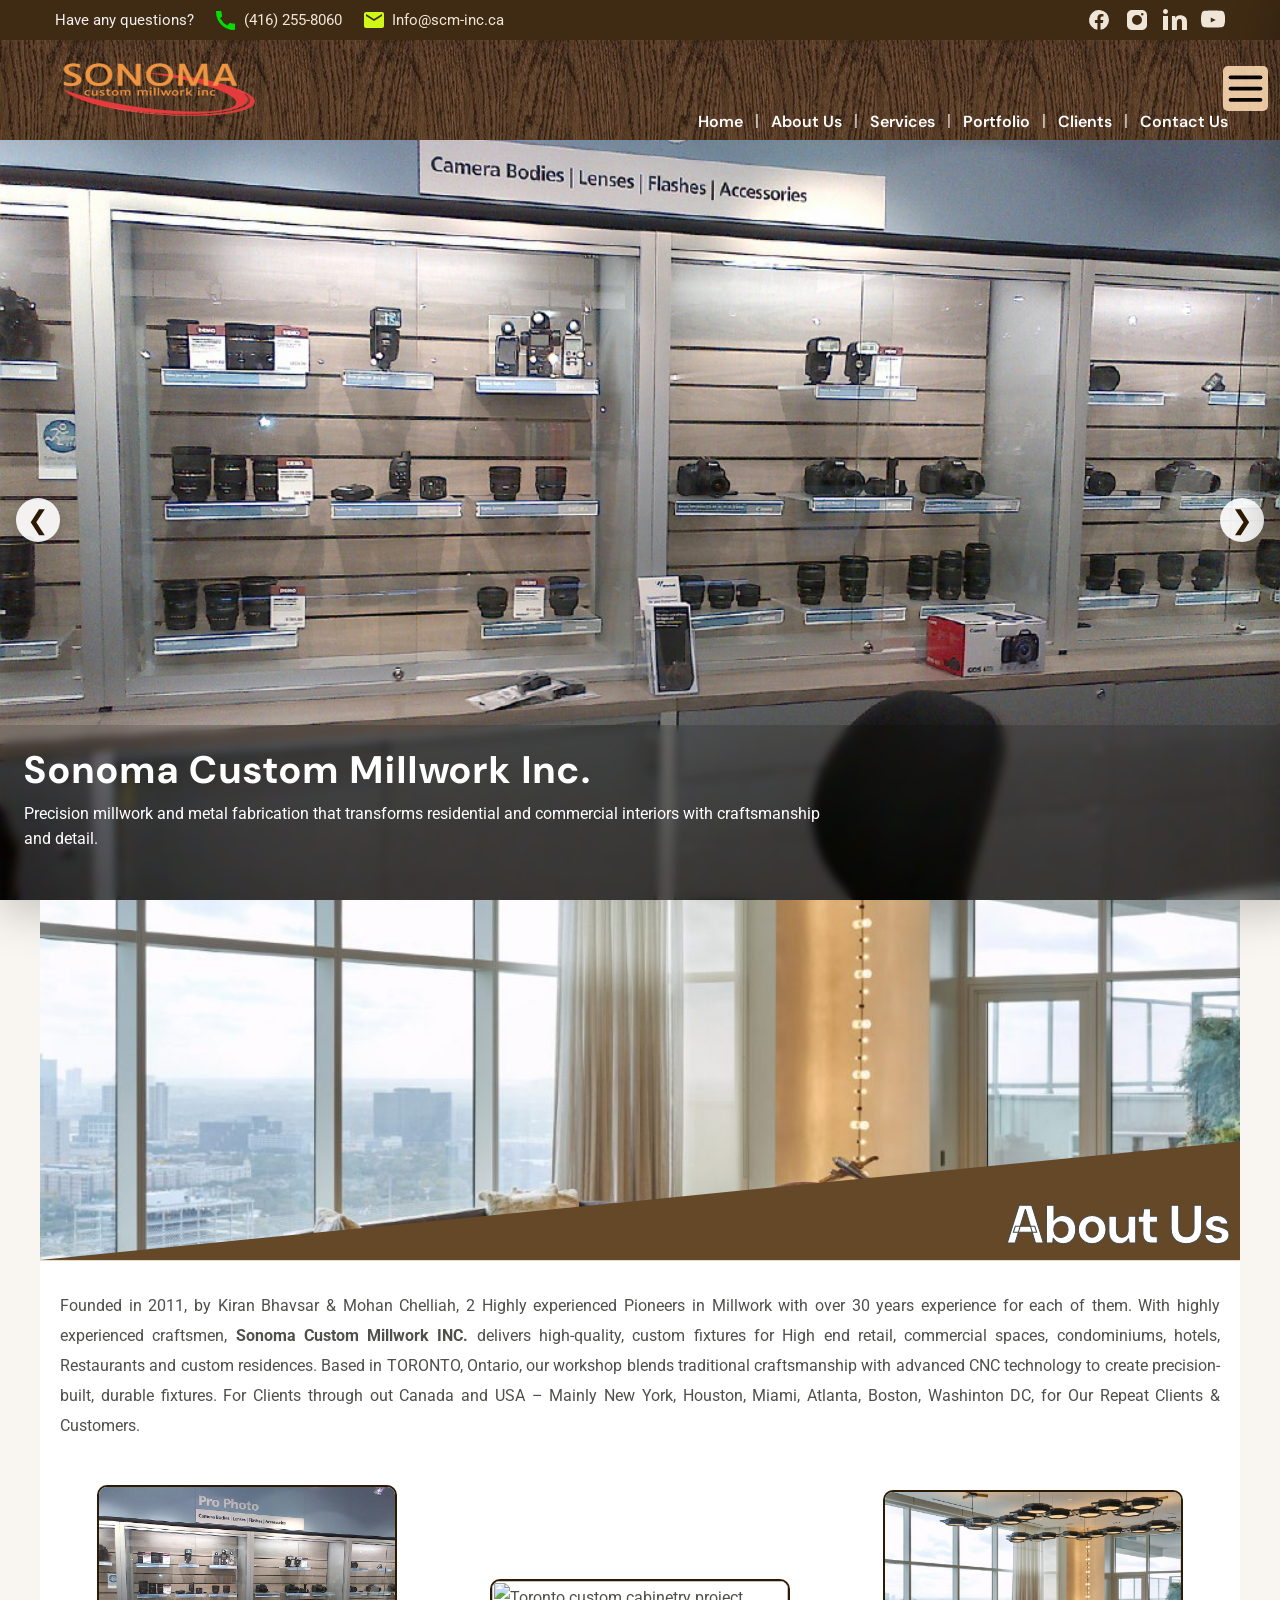
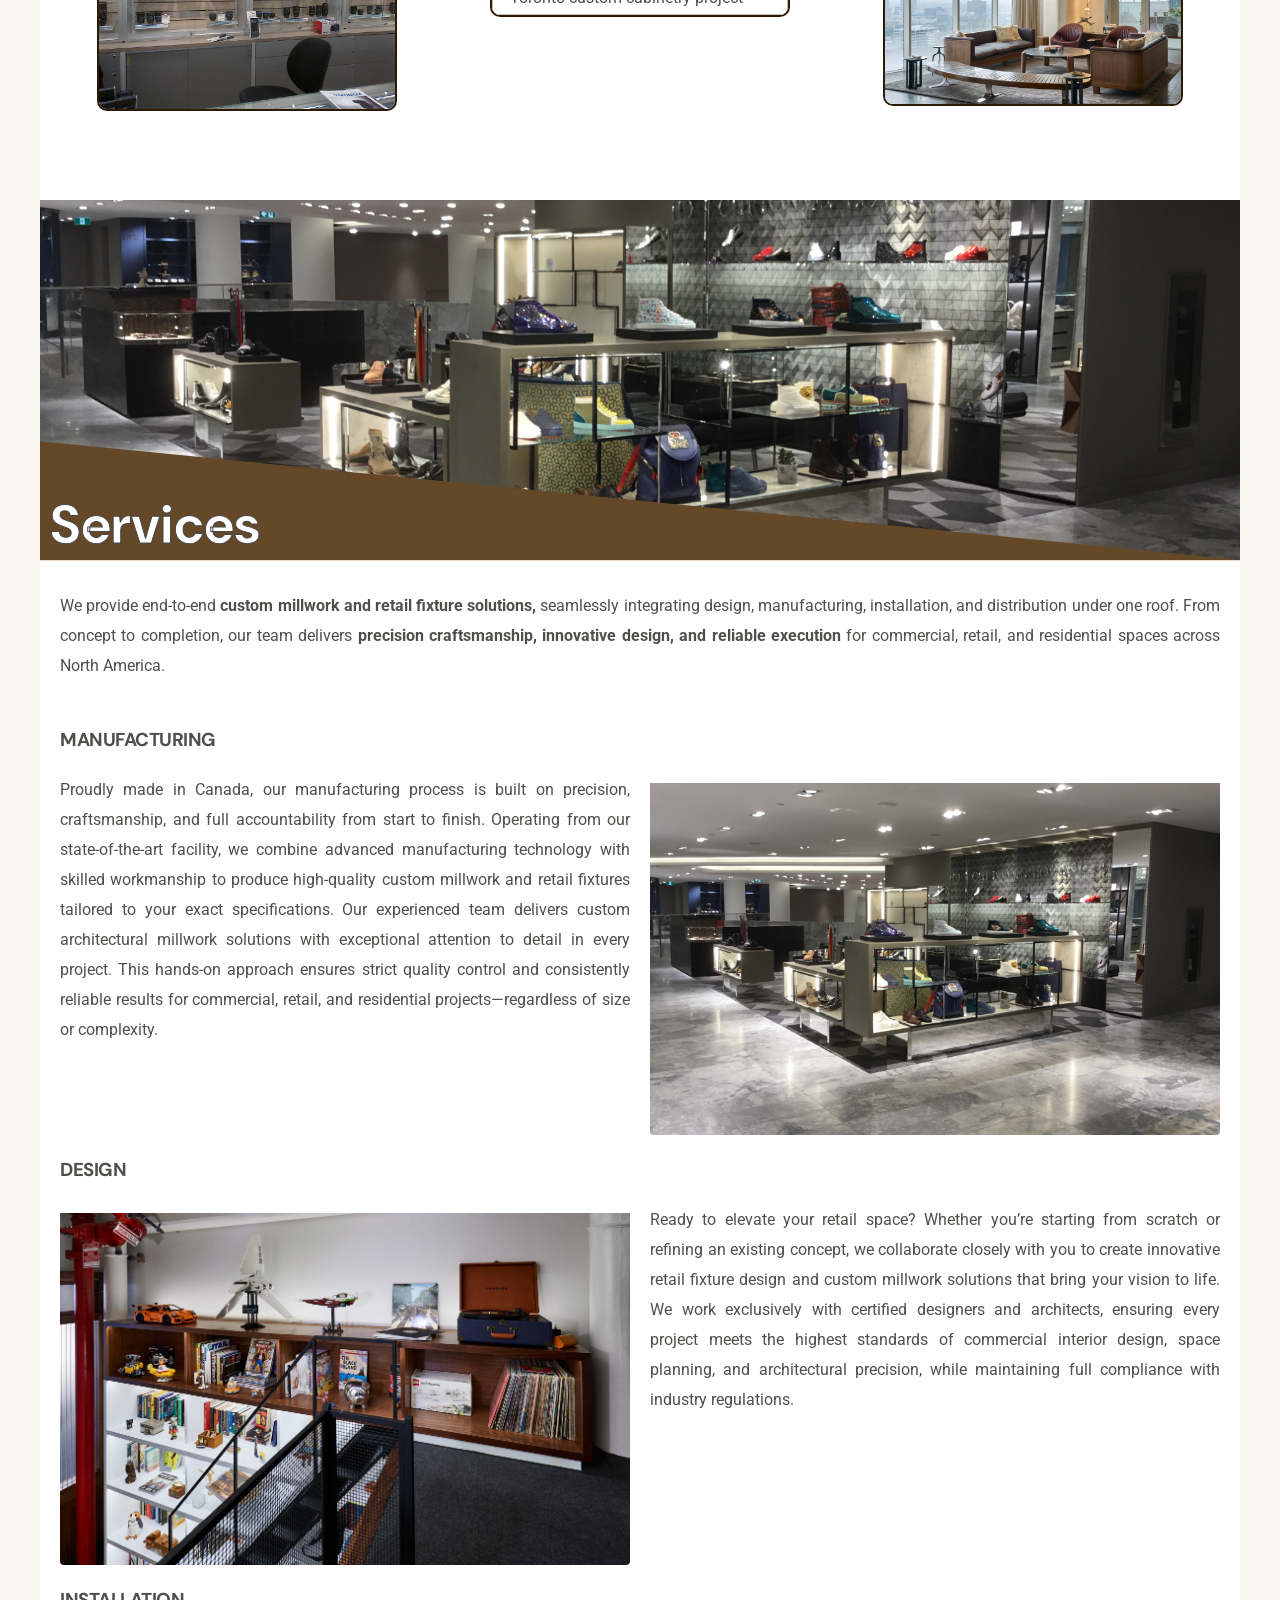
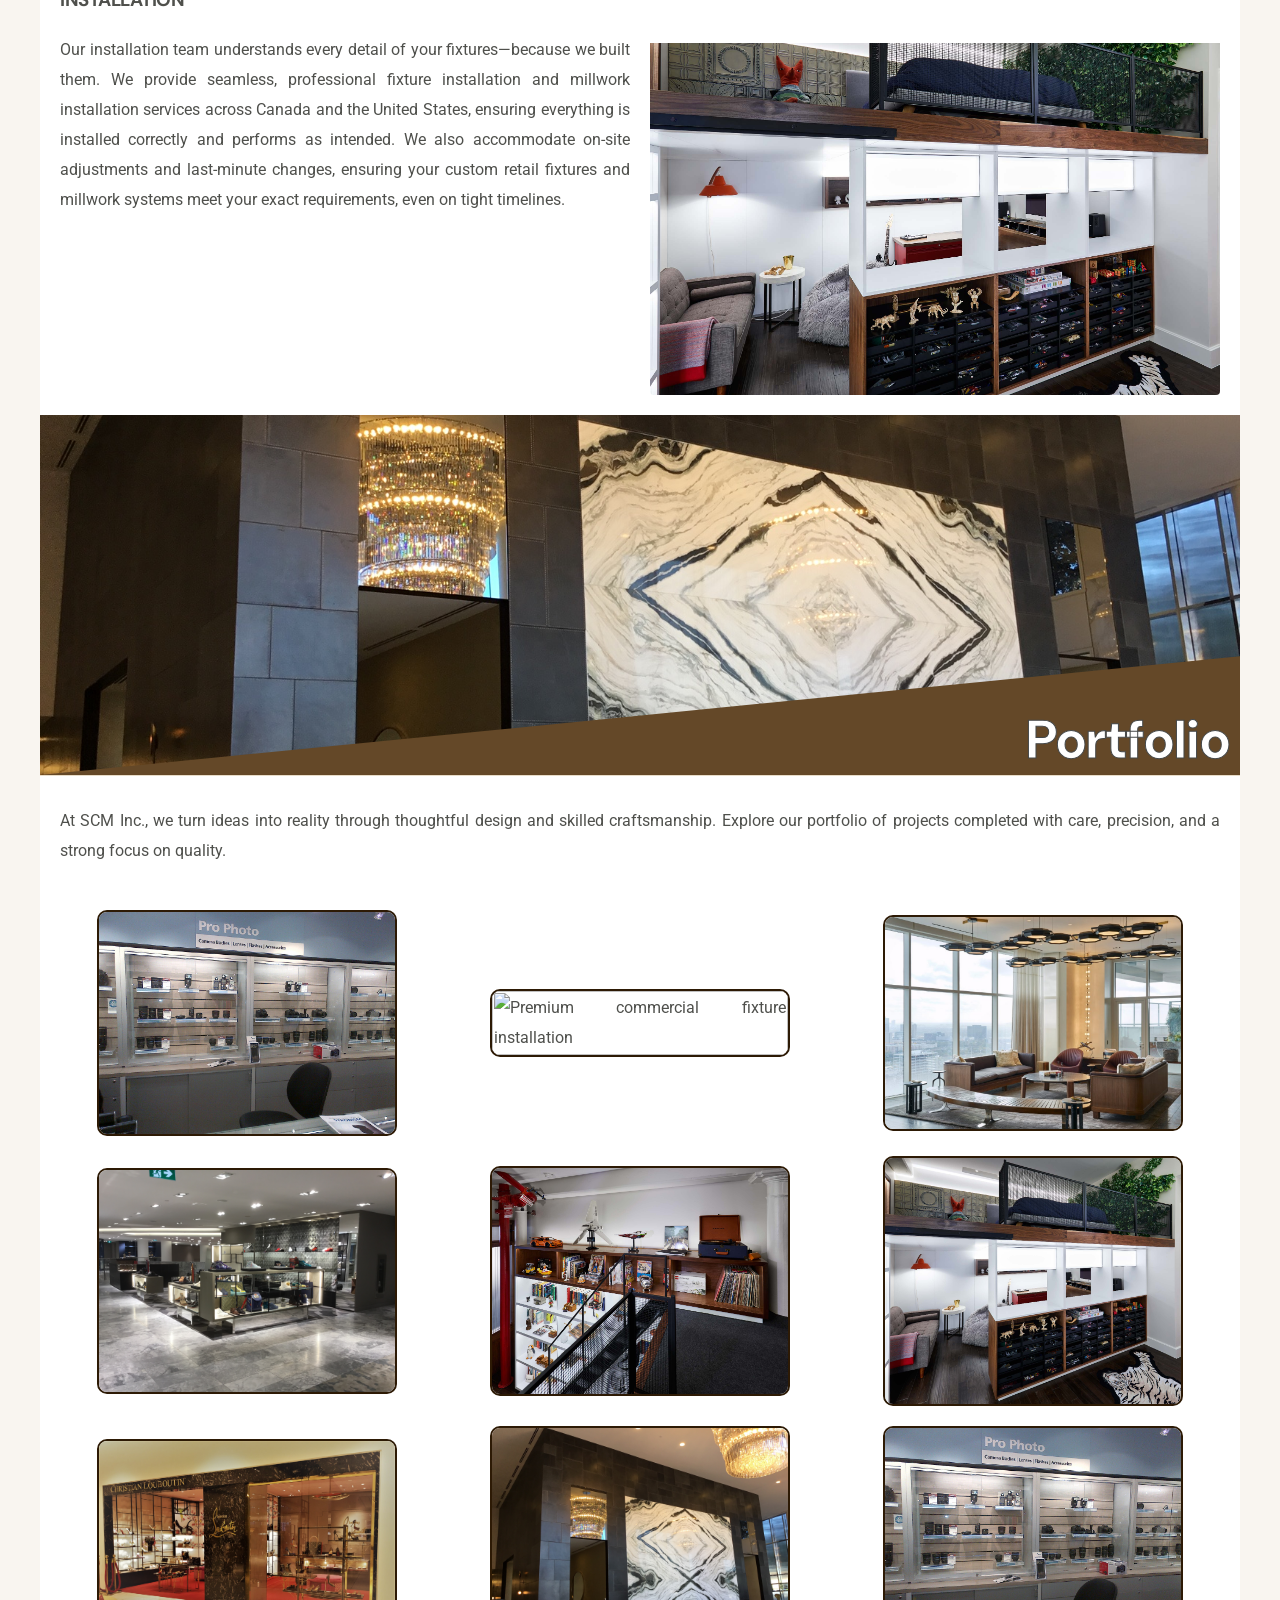
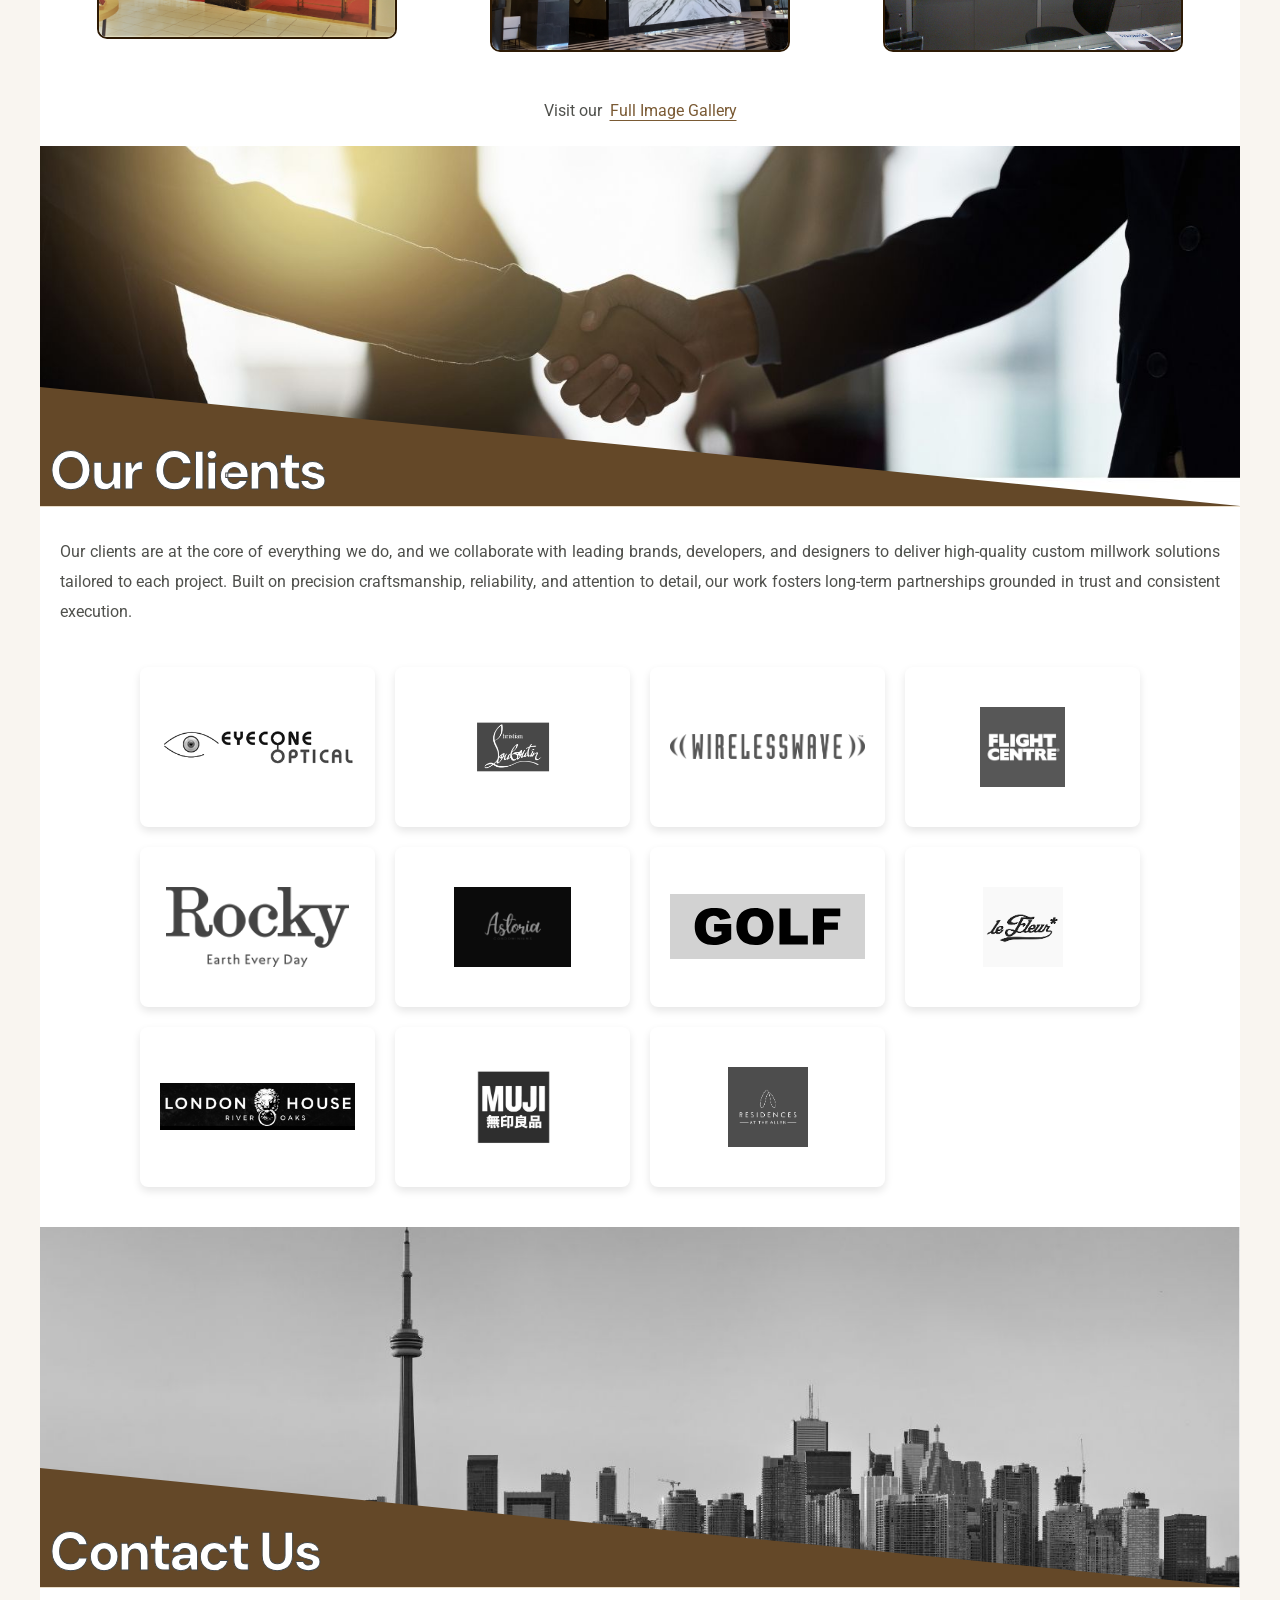
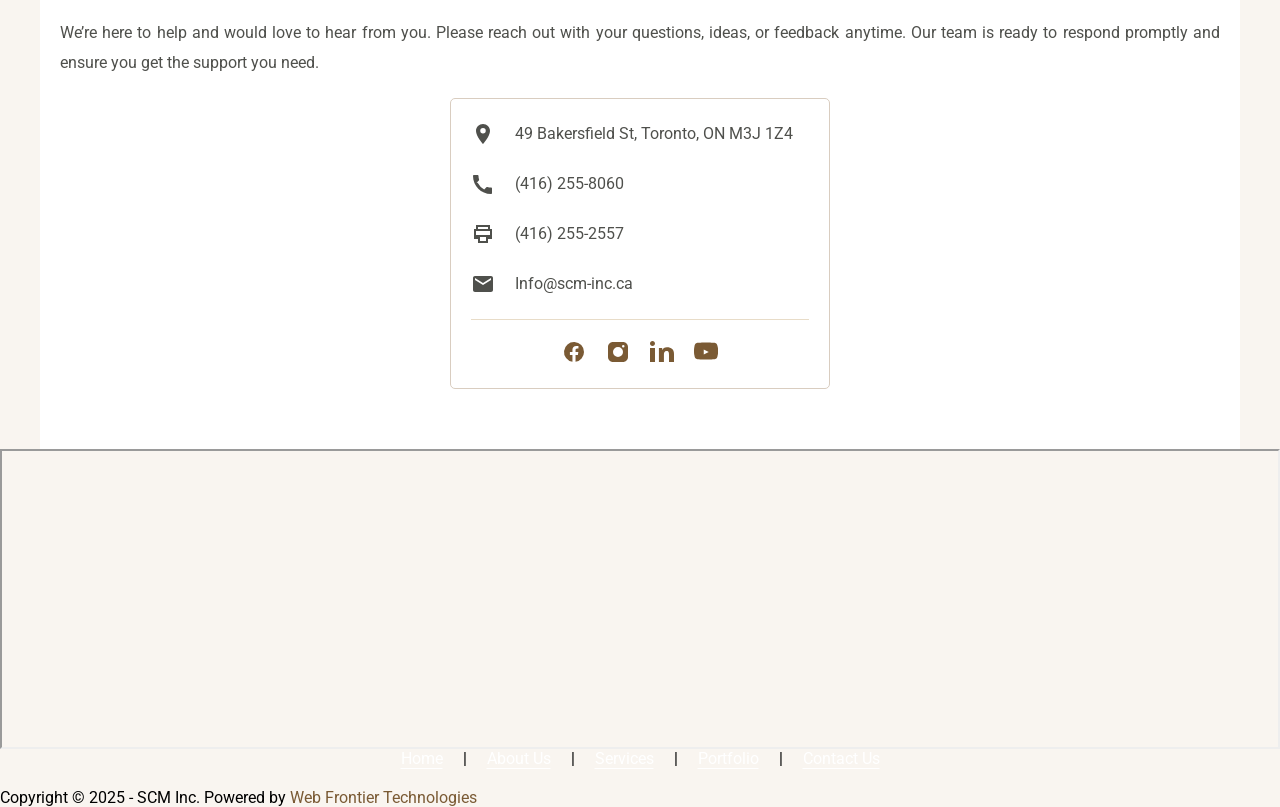
==== commit edd9720a: "added client page logos" ====
--- a/index.html
+++ b/index.html
@@ -638,7 +638,7 @@
               <img
                 decoding="async"
                 loading="lazy"
-                src="/assets/images/clients/1.png"
+                src="/assets/images/clients/eyecone.png"
                 alt="Client Logo 1"
               />
             </div>
@@ -646,7 +646,7 @@
               <img
                 decoding="async"
                 loading="lazy"
-                src="/assets/images/clients/2.png"
+                src="/assets/images/clients/christian.png"
                 alt="Client Logo 2"
               />
             </div>
@@ -654,7 +654,7 @@
               <img
                 decoding="async"
                 loading="lazy"
-                src="/assets/images/clients/3.png"
+                src="/assets/images/clients/wireless.png"
                 alt="Client Logo 3"
               />
             </div>
@@ -662,7 +662,63 @@
               <img
                 decoding="async"
                 loading="lazy"
-                src="/assets/images/clients/4.png"
+                src="/assets/images/clients/flight-centre.png"
+                alt="Client Logo 4"
+              />
+            </div>
+            <div class="gallery-item">
+              <img
+                decoding="async"
+                loading="lazy"
+                src="/assets/images/clients/rocky.png"
+                alt="Client Logo 4"
+              />
+            </div>
+            <div class="gallery-item">
+              <img
+                decoding="async"
+                loading="lazy"
+                src="/assets/images/clients/Astoria.jpg"
+                alt="Client Logo 4"
+              />
+            </div>
+            <div class="gallery-item">
+              <img
+                decoding="async"
+                loading="lazy"
+                src="/assets/images/clients/Golf_Wang_Logo.svg"
+                alt="Client Logo 4"
+              />
+            </div>
+            <div class="gallery-item">
+              <img
+                decoding="async"
+                loading="lazy"
+                src="/assets/images/clients/le-fleur.png"
+                alt="Client Logo 4"
+              />
+            </div>
+            <div class="gallery-item">
+              <img
+                decoding="async"
+                loading="lazy"
+                src="/assets/images/clients/london.jpg"
+                alt="Client Logo 4"
+              />
+            </div>
+            <div class="gallery-item">
+              <img
+                decoding="async"
+                loading="lazy"
+                src="/assets/images/clients/muji.jpg"
+                alt="Client Logo 4"
+              />
+            </div>
+            <div class="gallery-item">
+              <img
+                decoding="async"
+                loading="lazy"
+                src="/assets/images/clients/residences.png"
                 alt="Client Logo 4"
               />
             </div>
--- a/styles.css
+++ b/styles.css
@@ -1234,7 +1234,7 @@
   display: flex;
   justify-content: center;
   align-items: center;
-  min-height: 120px;
+  min-height: 160px;
 }
 
 .gallery-item:hover {
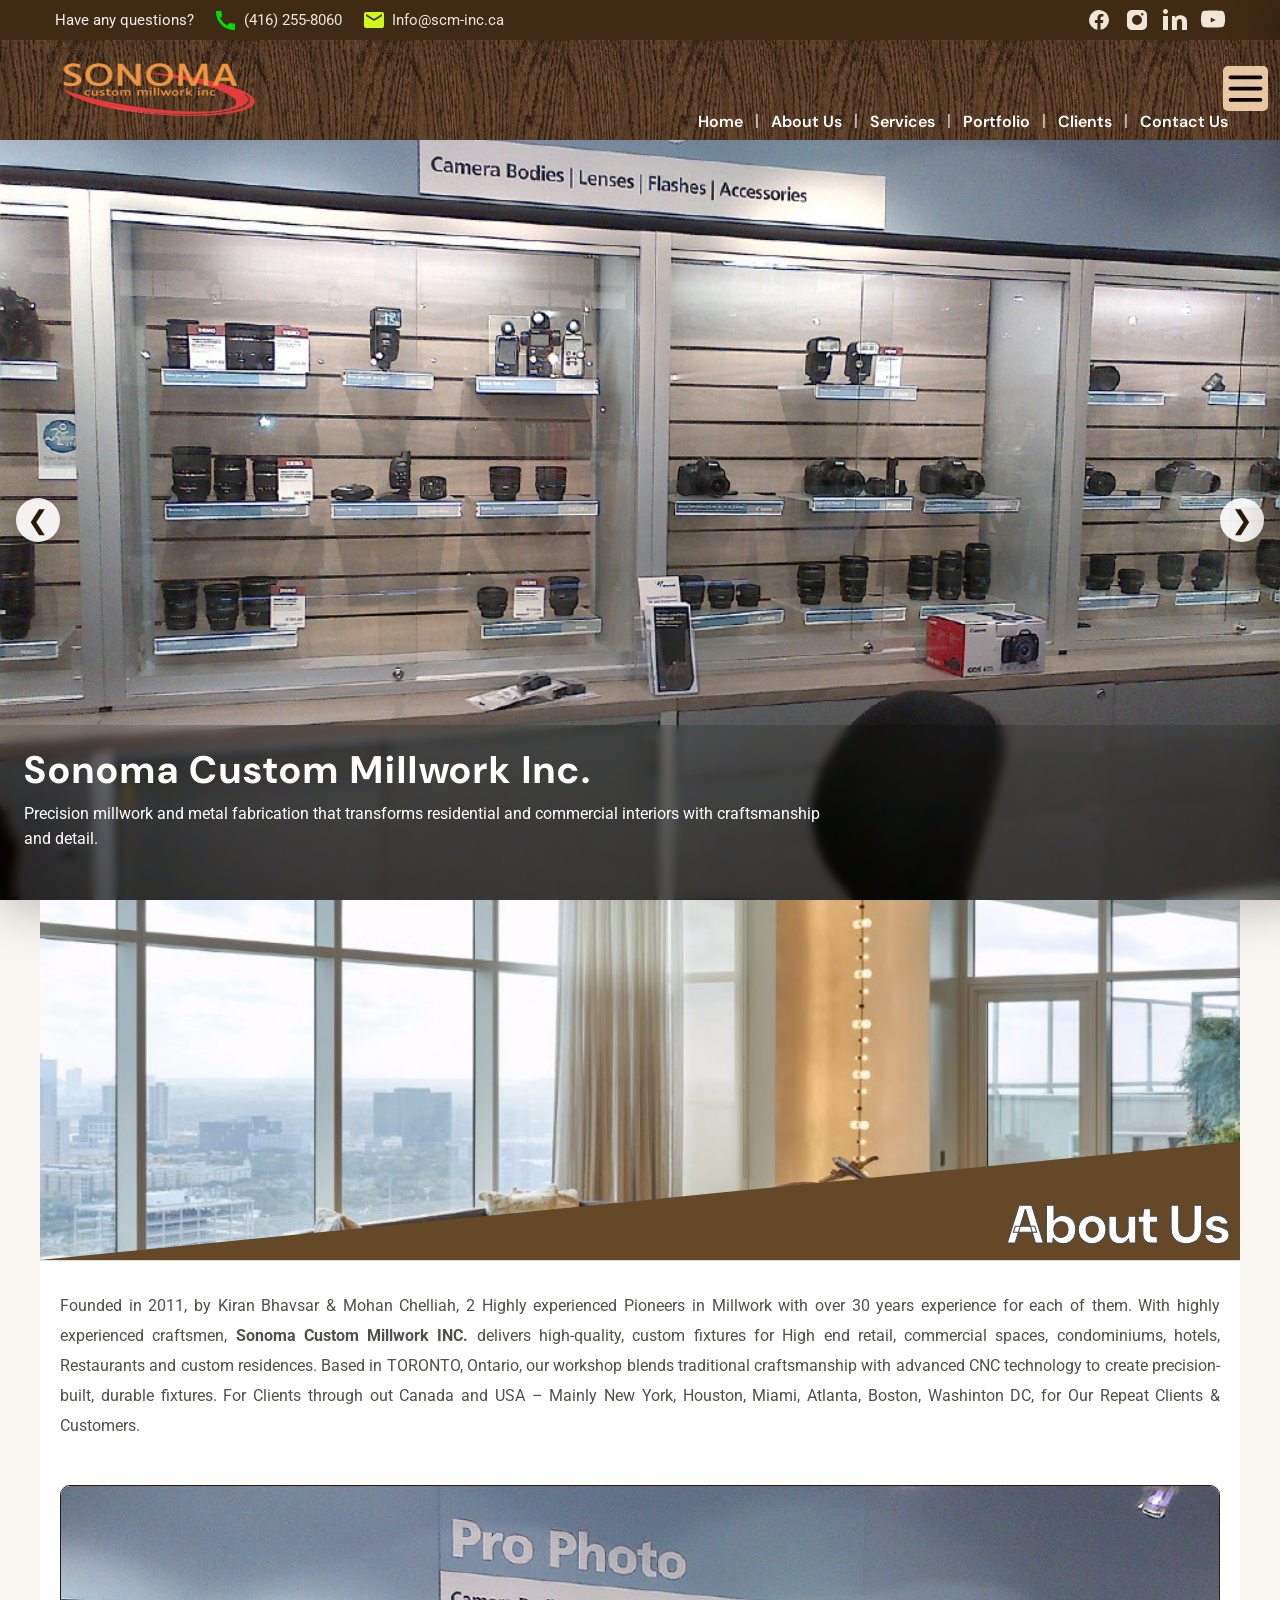
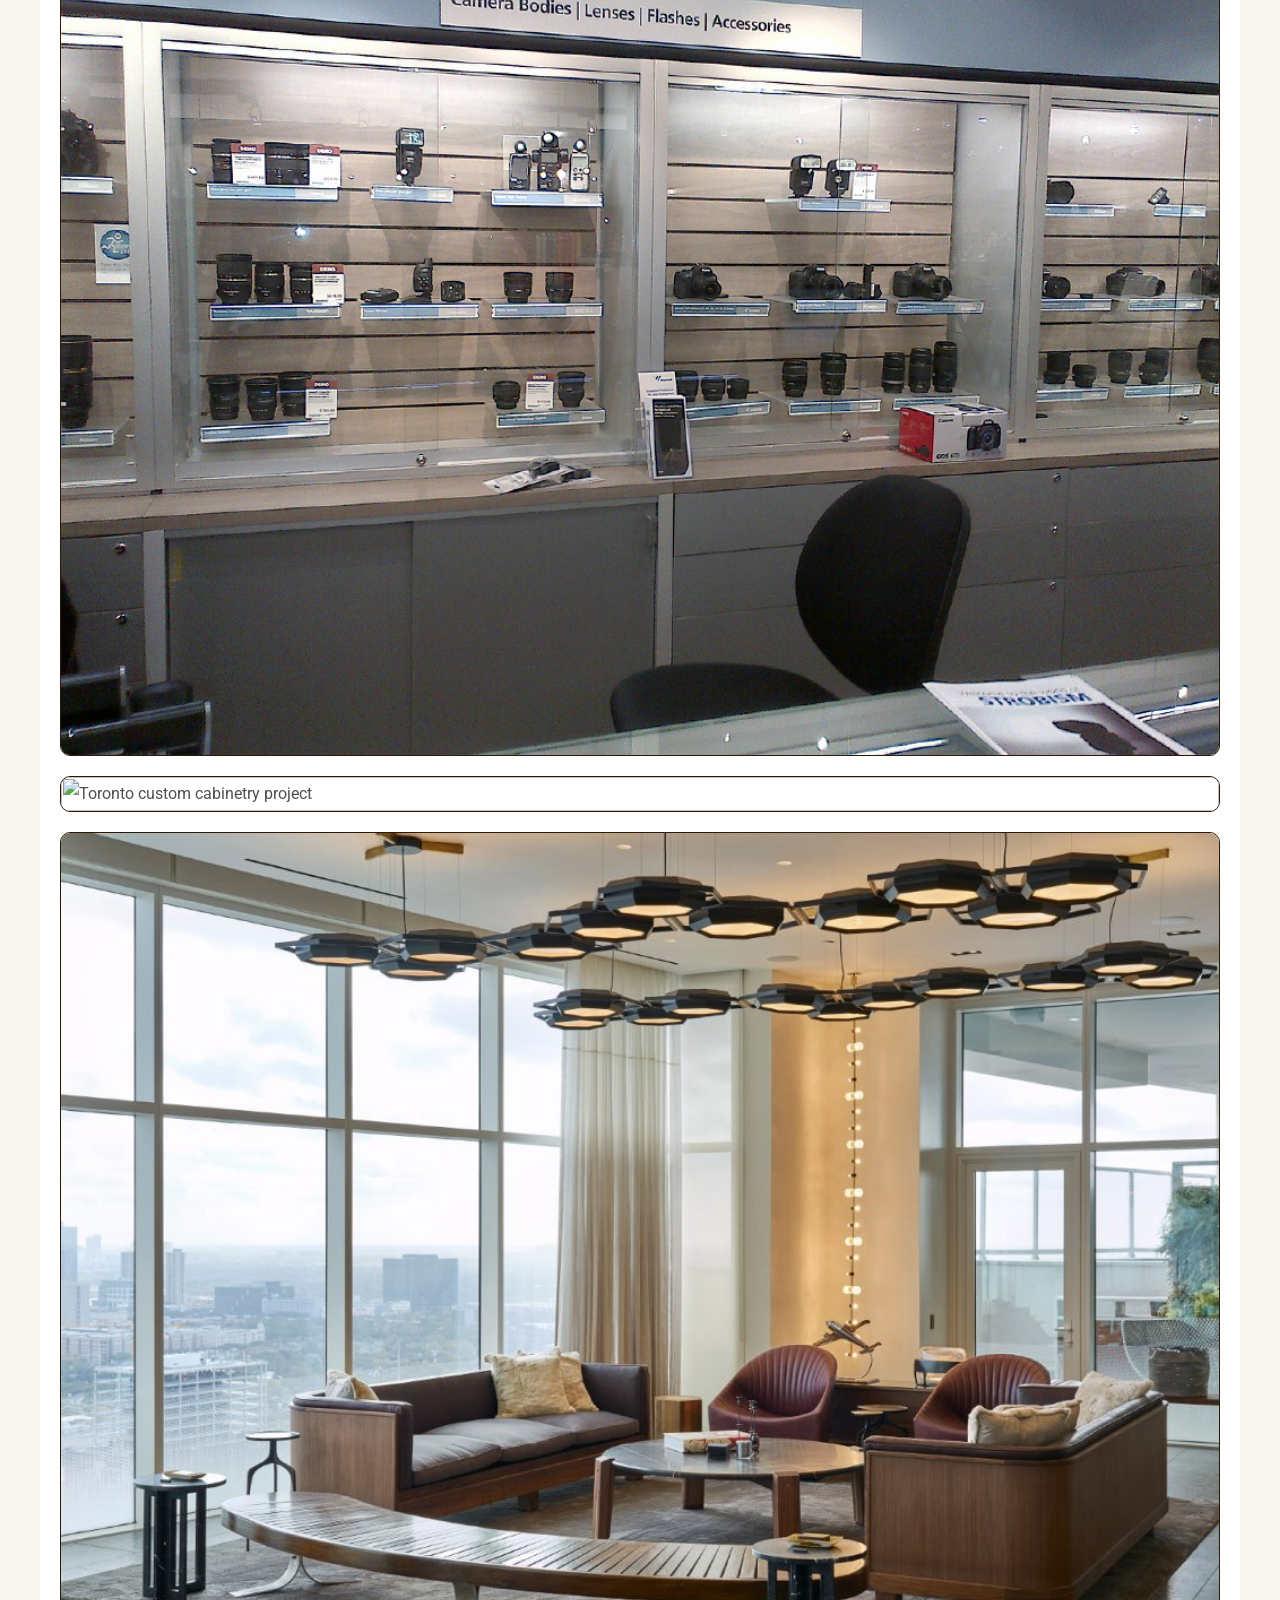
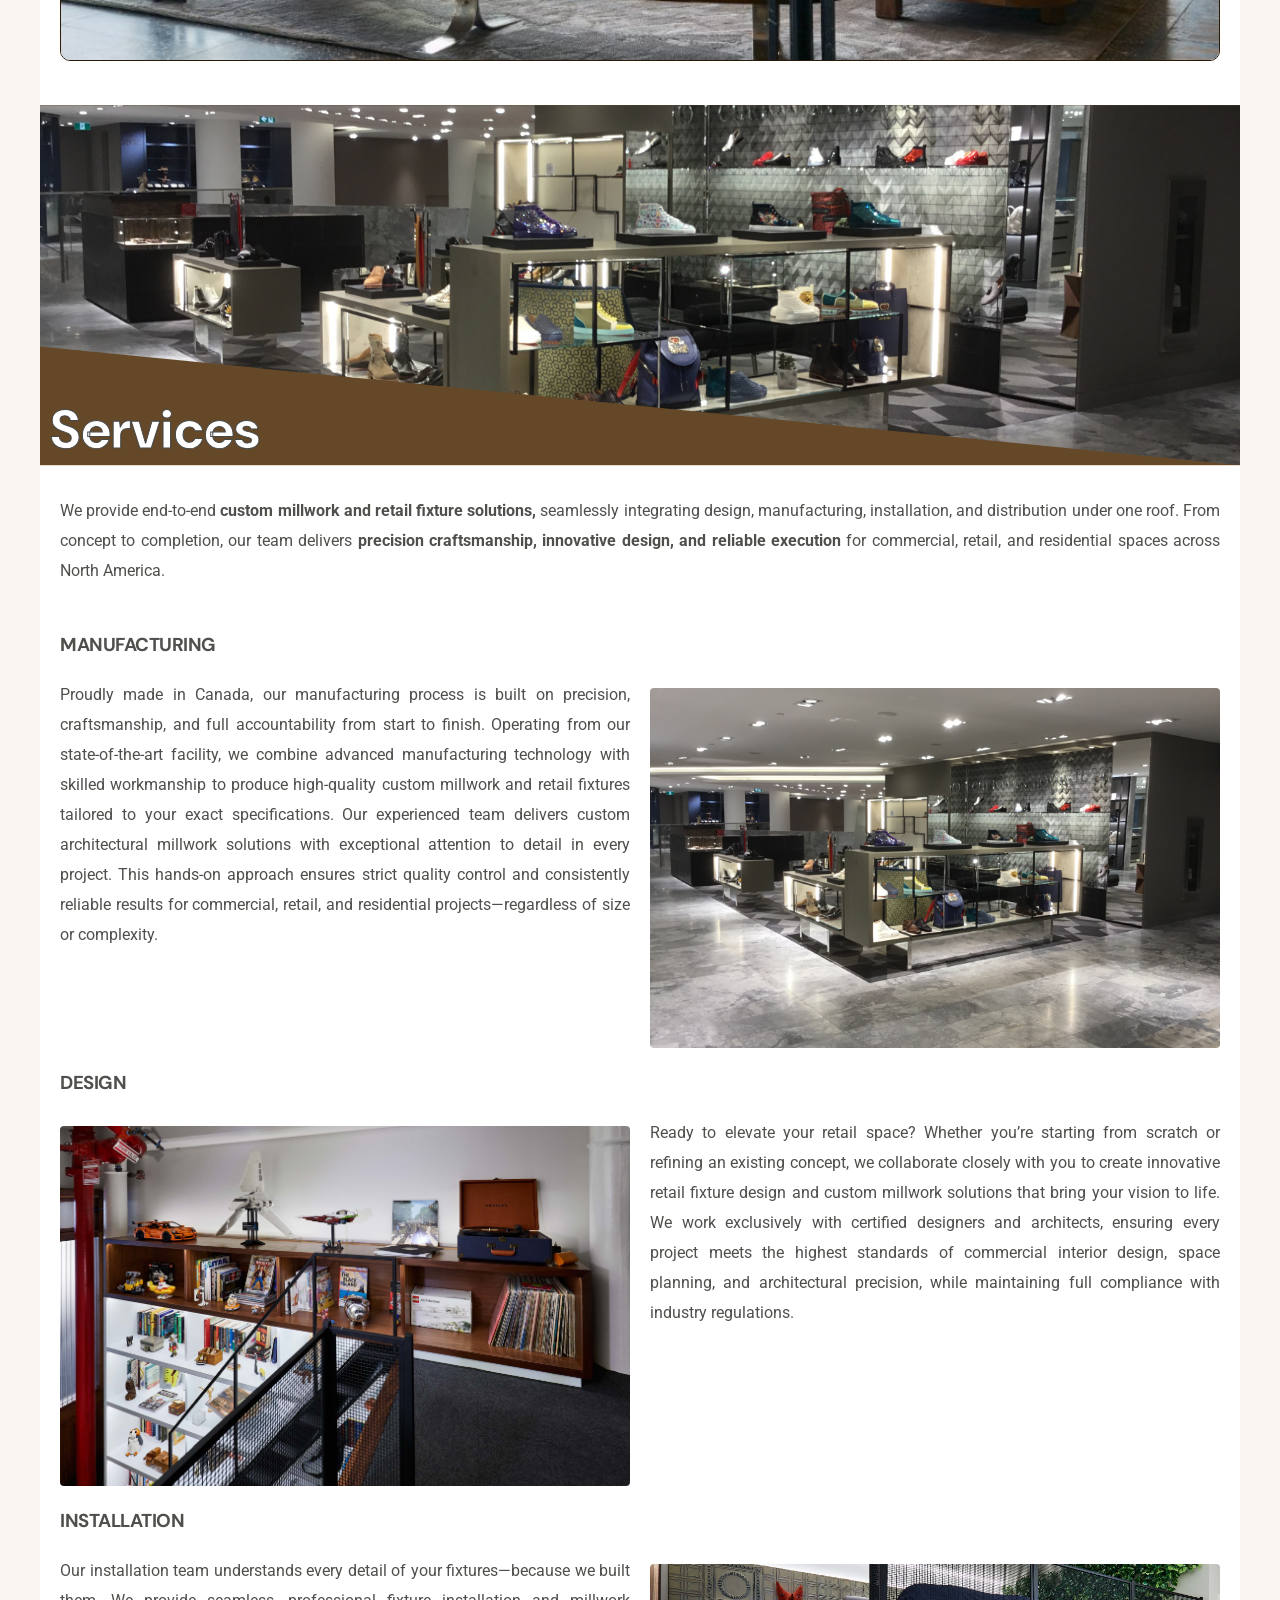
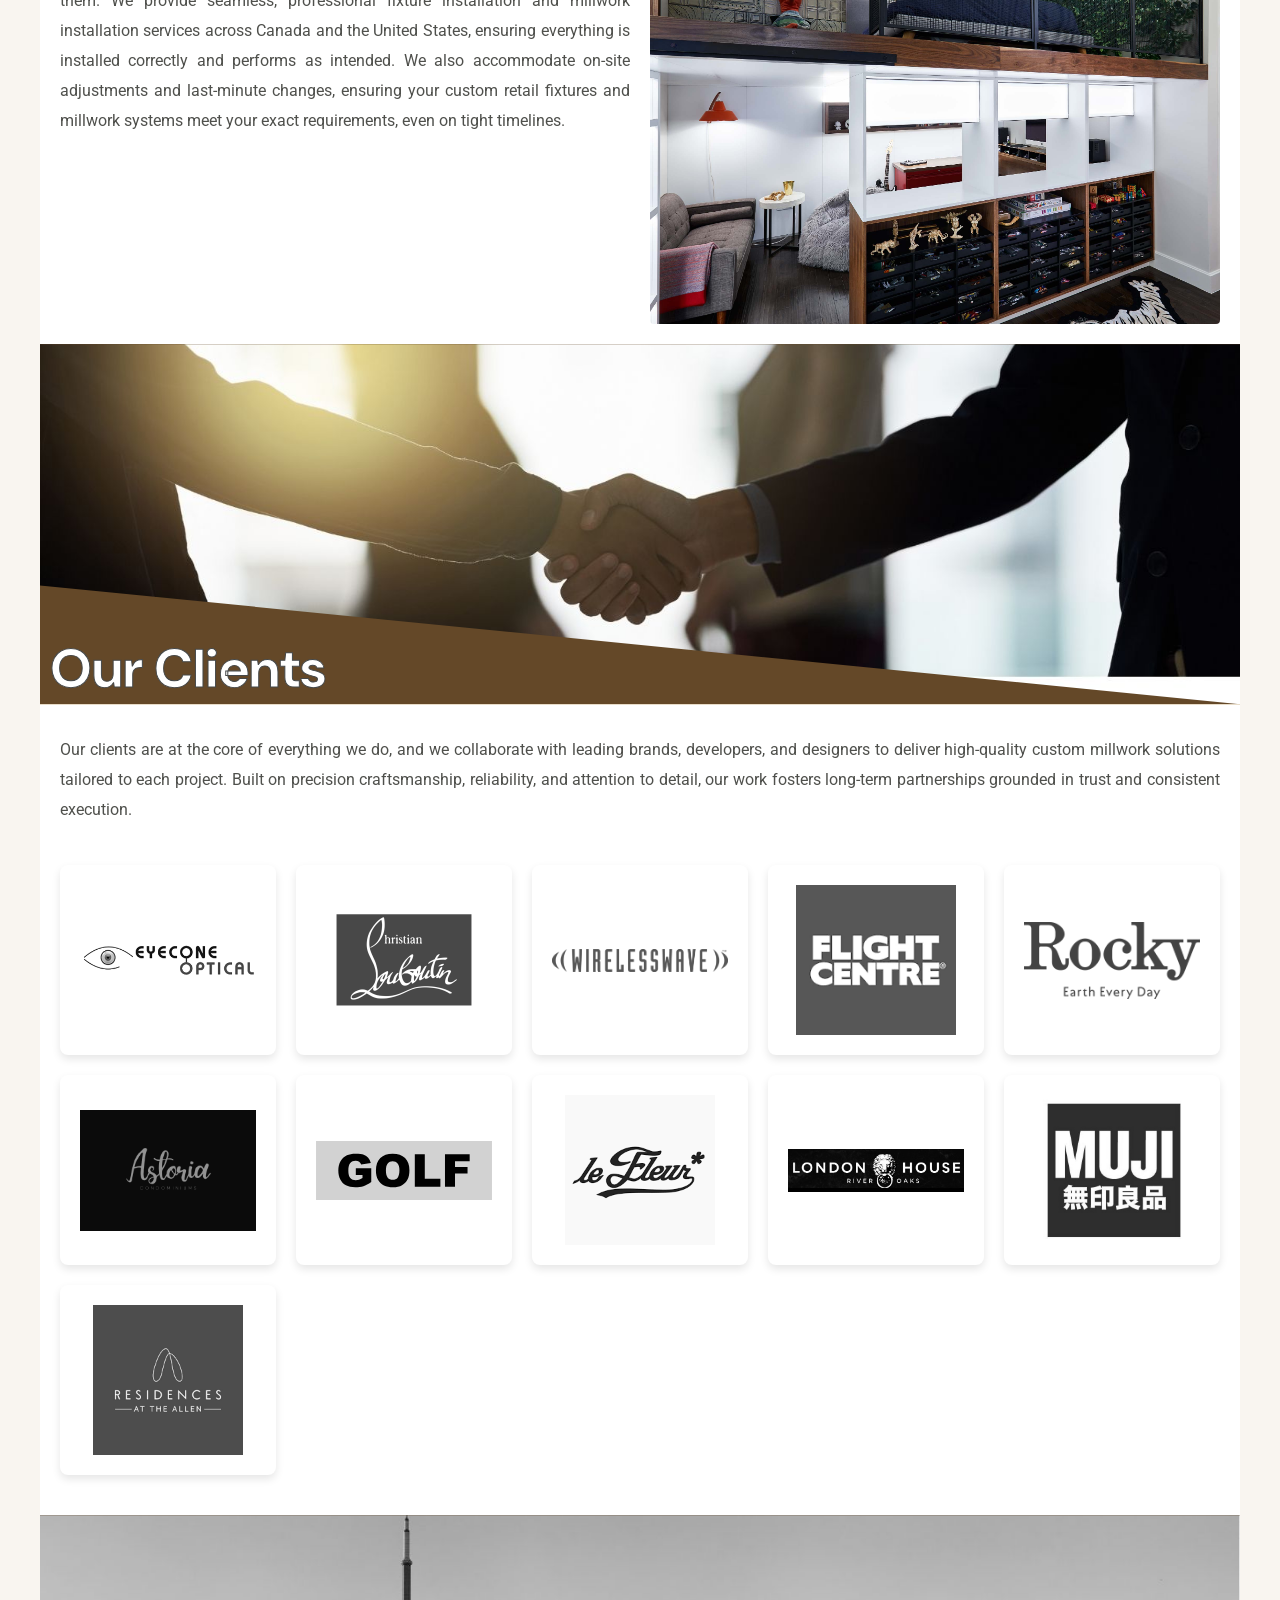
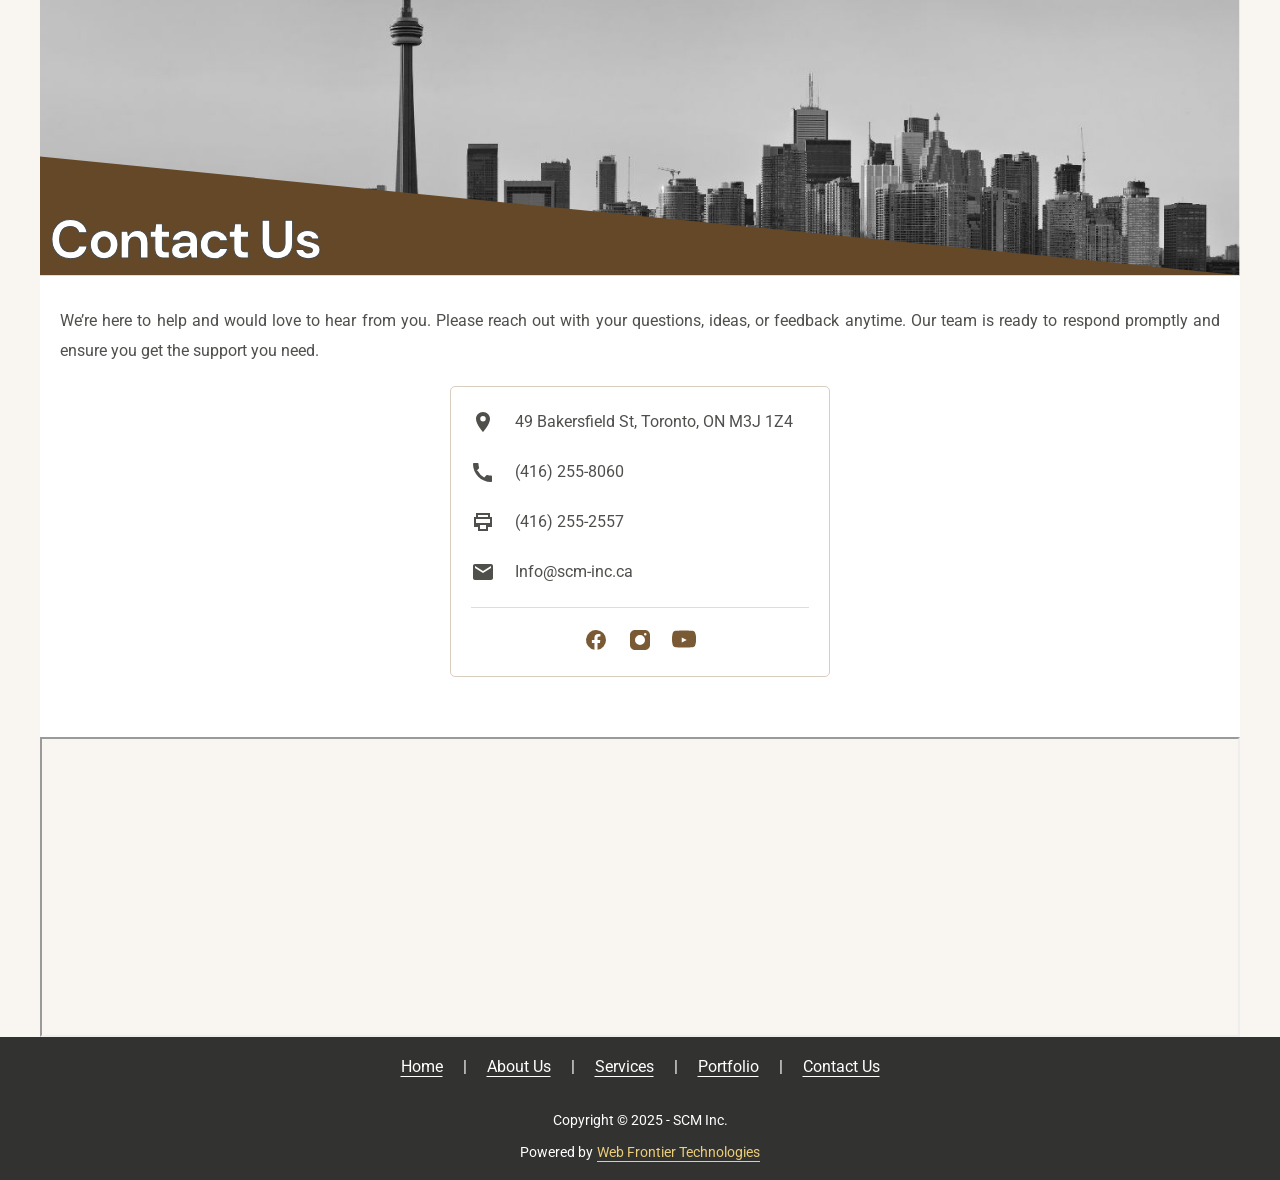
==== commit e61cf7c9: "removed linkedin" ====
--- a/index.html
+++ b/index.html
@@ -267,7 +267,8 @@
           >
             <a href="#intro">Home</a> | <a href="#about-us">About Us</a> |
             <a href="#services">Services</a> |
-            <a href="#portfolio">Portfolio</a> | <a href="#client">Clients</a> |
+            <a href="/portfolio.html">Portfolio</a> |
+            <a href="#client">Clients</a> |
             <a href="#contact-us">Contact Us</a>
           </nav>
         </div>
@@ -315,7 +316,7 @@
         <a href="#intro">Home</a>
         <a href="#about-us">About Us</a>
         <a href="#services">Services</a>
-        <a href="#portfolio">Portfolio</a>
+        <a href="/portfolio.html">Portfolio</a>
         <a href="#client">Clients</a>
         <a href="#contact-us">Contact Us</a>
       </nav>
@@ -532,86 +533,6 @@
           </div>
         </div>
       </section>
-      <!-- Portfolio section: showcase of completed projects and gallery link -->
-      <section id="portfolio" class="section portfolio">
-        <div class="container-header portfolio-header">
-          <img
-            decoding="async"
-            loading="lazy"
-            src="/assets/images/portfolio/3.jpg"
-            alt="Portfolio showcase of custom millwork projects"
-            class="img-header portfolio"
-          />
-          <div class="title-bar">Portfolio</div>
-        </div>
-        <div class="text-container">
-          <p>
-            At SCM Inc., we turn ideas into reality through thoughtful design
-            and skilled craftsmanship. Explore our portfolio of projects
-            completed with care, precision, and a strong focus on quality.
-          </p>
-          <div class="sample-images">
-            <img
-              decoding="async"
-              loading="lazy"
-              src="/assets/images/aboutus/1.jpg"
-              alt="Custom retail millwork example"
-            />
-            <img
-              decoding="async"
-              loading="lazy"
-              src="/assets/images/aboutus/3.jpg"
-              alt="Premium commercial fixture installation"
-            />
-            <img
-              decoding="async"
-              loading="lazy"
-              src="/assets/images/aboutus/2.jpg"
-              alt="Architectural wooden cabinetry project"
-            />
-            <img
-              decoding="async"
-              loading="lazy"
-              src="/assets/images/services/1.jpg"
-              alt="Custom fabrication workshop image"
-            />
-            <img
-              decoding="async"
-              loading="lazy"
-              src="/assets/images/services/3.jpg"
-              alt="Innovative retail interior design sample"
-            />
-            <img
-              decoding="async"
-              loading="lazy"
-              src="/assets/images/services/2.jpg"
-              alt="Completed installation of custom fixtures"
-            />
-            <img
-              decoding="async"
-              loading="lazy"
-              src="/assets/images/portfolio/6.jpg"
-              alt="Finished portfolio project display"
-            />
-            <img
-              decoding="async"
-              loading="lazy"
-              src="/assets/images/portfolio/3.jpg"
-              alt="Modern custom millwork detail"
-            />
-            <img
-              decoding="async"
-              loading="lazy"
-              src="/assets/images/portfolio/2.jpg"
-              alt="High-end custom product display"
-            />
-          </div>
-          <div class="full-gallery">
-            <span>Visit our &nbsp;</span>
-            <a href="/gallery" target="_blank">Full Image Gallery</a>
-          </div>
-        </div>
-      </section>
       <!-- client section: location, phone, email, and social media client details -->
       <section id="client" class="section client">
         <div class="container-header">
@@ -830,24 +751,6 @@
                 >
                   <path
                     d="M7 2C4.24 2 2 4.24 2 7v10c0 2.76 2.24 5 5 5h10c2.76 0 5-2.24 5-5V7c0-2.76-2.24-5-5-5H7zm5 5a5 5 0 1 1 0 10 5 5 0 0 1 0-10zm6.5-.75a1.25 1.25 0 1 1-2.5 0 1.25 1.25 0 0 1 2.5 0z"
-                  ></path>
-                </svg>
-              </a>
-              <a
-                href="https://www.linkedin.com/company/sonoma"
-                aria-label="Visit our LinkedIn page"
-                target="_blank"
-                rel="noopener noreferrer"
-              >
-                <svg
-                  width="24"
-                  height="24"
-                  viewBox="0 0 24 24"
-                  fill="currentColor"
-                  aria-hidden="true"
-                >
-                  <path
-                    d="M4.98 3.5C4.98 4.88 3.87 6 2.5 6S0 4.88 0 3.5 1.11 1 2.5 1 4.98 2.12 4.98 3.5zM0 8h5v14H0V8zm7.5 0h4.7v1.9h.07c.66-1.25 2.27-2.57 4.67-2.57C21.42 7.33 24 9.52 24 13.88V22h-5v-7.1c0-1.7-.03-3.88-2.36-3.88-2.36 0-2.72 1.84-2.72 3.75V22h-5V8z"
                   ></path>
                 </svg>
               </a>
@@ -892,7 +795,7 @@
           <a href="#intro">Home</a><span>|</span>
           <a href="#about-us">About Us</a><span>|</span>
           <a href="#services">Services</a><span>|</span>
-          <a href="#portfolio">Portfolio</a><span>|</span>
+          <a href="/portfolio.html">Portfolio</a><span>|</span>
           <a href="#contact-us">Contact Us</a>
         </div>
         <span class="footer-text-center">Copyright © 2025 - SCM Inc.</span>
--- a/styles.css
+++ b/styles.css
@@ -70,7 +70,7 @@
   --color-neutral-white: #ffffff; /* Pure white */
   --color-neutral-cream: #f9f5f0; /* Primary background cream */
   --color-neutral-cream-light: #f5ede0; /* Lighter cream variant */
-  --color-neutral-light-tan: #f6e2c1; /* Light tan */
+  --color-neutral-light-tan: #9b6100; /* Light tan */
   --color-neutral-beige: #f0e6d8; /* Warm beige */
   --color-neutral-off-white: #fff8eb; /* Off-white with warm tint */
   --color-neutral-very-light: #fffafa; /* Nearly white */
@@ -149,6 +149,17 @@
   align-items: center;
 }
 
+footer {
+  display: flex;
+  flex-direction: column;
+
+  .map-wrapper {
+    max-width: 1200px;
+    align-self: center;
+    width: 100%;
+  }
+}
+
 /* ========================================
    3. TYPOGRAPHY STYLES
    ======================================== */
@@ -420,6 +431,13 @@
   gap: 6px;
 }
 
+.contact-social-media {
+  display: flex;
+  padding: 0 15px;
+  gap: 14px;
+  align-items: center;
+}
+
 footer .menu {
   display: flex;
   align-items: center;
@@ -431,6 +449,46 @@
 
 footer .menu a {
   color: var(--color-text-light);
+}
+
+footer .menu span {
+  color: var(--color-text-light);
+}
+
+.footer-site {
+  display: flex;
+  flex-direction: column;
+  gap: 16px;
+  align-items: center;
+  justify-content: center;
+  padding: 20px;
+  background: var(--color-neutral-dark-gray);
+  width: 100%;
+}
+
+.footer-text-center {
+  text-align: center;
+  color: var(--color-text-light);
+  font-size: 14px;
+}
+
+.footer-caption {
+  text-align: center;
+  color: var(--color-text-light);
+  font-size: 14px;
+  display: flex;
+  gap: 4px;
+  justify-content: center;
+}
+
+.footer-link {
+  color: var(--color-accent-gold) !important;
+  text-decoration: underline;
+  text-underline-offset: 4px;
+}
+
+.footer-link:hover {
+  color: var(--color-accent-tan) !important;
 }
 
 a {
@@ -501,6 +559,30 @@
   text-decoration: none;
   font-family: "Roboto", sans-serif;
 }
+/* 
+.icon-highlight.green {
+  color: rgb(3, 221, 3);
+}
+
+.icon-highlight.yellow {
+  color: rgb(207, 248, 22);
+}
+
+.font-icon-btn {
+  border: none;
+  background: transparent;
+  cursor: pointer;
+  padding: 8px;
+  display: flex;
+  align-items: center;
+  justify-content: center;
+}
+
+.burger-img {
+  width: 24px;
+  height: 24px;
+  filter: invert(1);
+} */
 
 .hero-banner {
   width: 100%;
@@ -864,9 +946,9 @@
 }
 
 .section .text-container .sample-images img {
-  max-width: 300px;
+  max-width: 100svw;
   border-radius: 10px;
-  border: 2px solid var(--color-primary-darkest);
+  border: 1px solid var(--color-primary-darkest);
   flex-shrink: 1;
   min-height: 100%;
   height: 100%;
@@ -938,14 +1020,13 @@
   width: 100%;
   border-radius: 4px;
   object-fit: cover;
-  padding-top: 8px;
+  margin-top: 8px;
   max-height: 360px;
 }
 
 /* ========================================
    6. SLIDER/CAROUSEL
    ======================================== */
-
 /* Main Slider Container */
 
 .slider {
@@ -1071,7 +1152,7 @@
   width: 100%;
   border-radius: 4px;
   object-fit: cover;
-  padding-top: 8px;
+  margin-top: 8px;
   max-height: 360px;
 }
 
@@ -1101,7 +1182,7 @@
     var(--color-primary-light) 0%,
     var(--color-primary-dark) 100%
   );
-  color: var(--color-neutral-light-tan);
+  color: #f5f2ec;
   border: 2px solid rgba(246, 226, 193, 0.5);
   cursor: pointer;
   font-size: 1.8rem;
@@ -1219,7 +1300,7 @@
   grid-template-columns: repeat(auto-fit, minmax(200px, 1fr));
   gap: 20px;
   padding: 20px 0;
-  max-width: 1000px;
+  max-width: 100%;
   margin: 0 auto;
 }
 
@@ -1244,7 +1325,7 @@
 
 .gallery-item img {
   max-width: 100%;
-  max-height: 80px;
+  max-height: 150px;
   object-fit: contain;
   filter: grayscale(100%);
   transition: filter 0.3s ease;
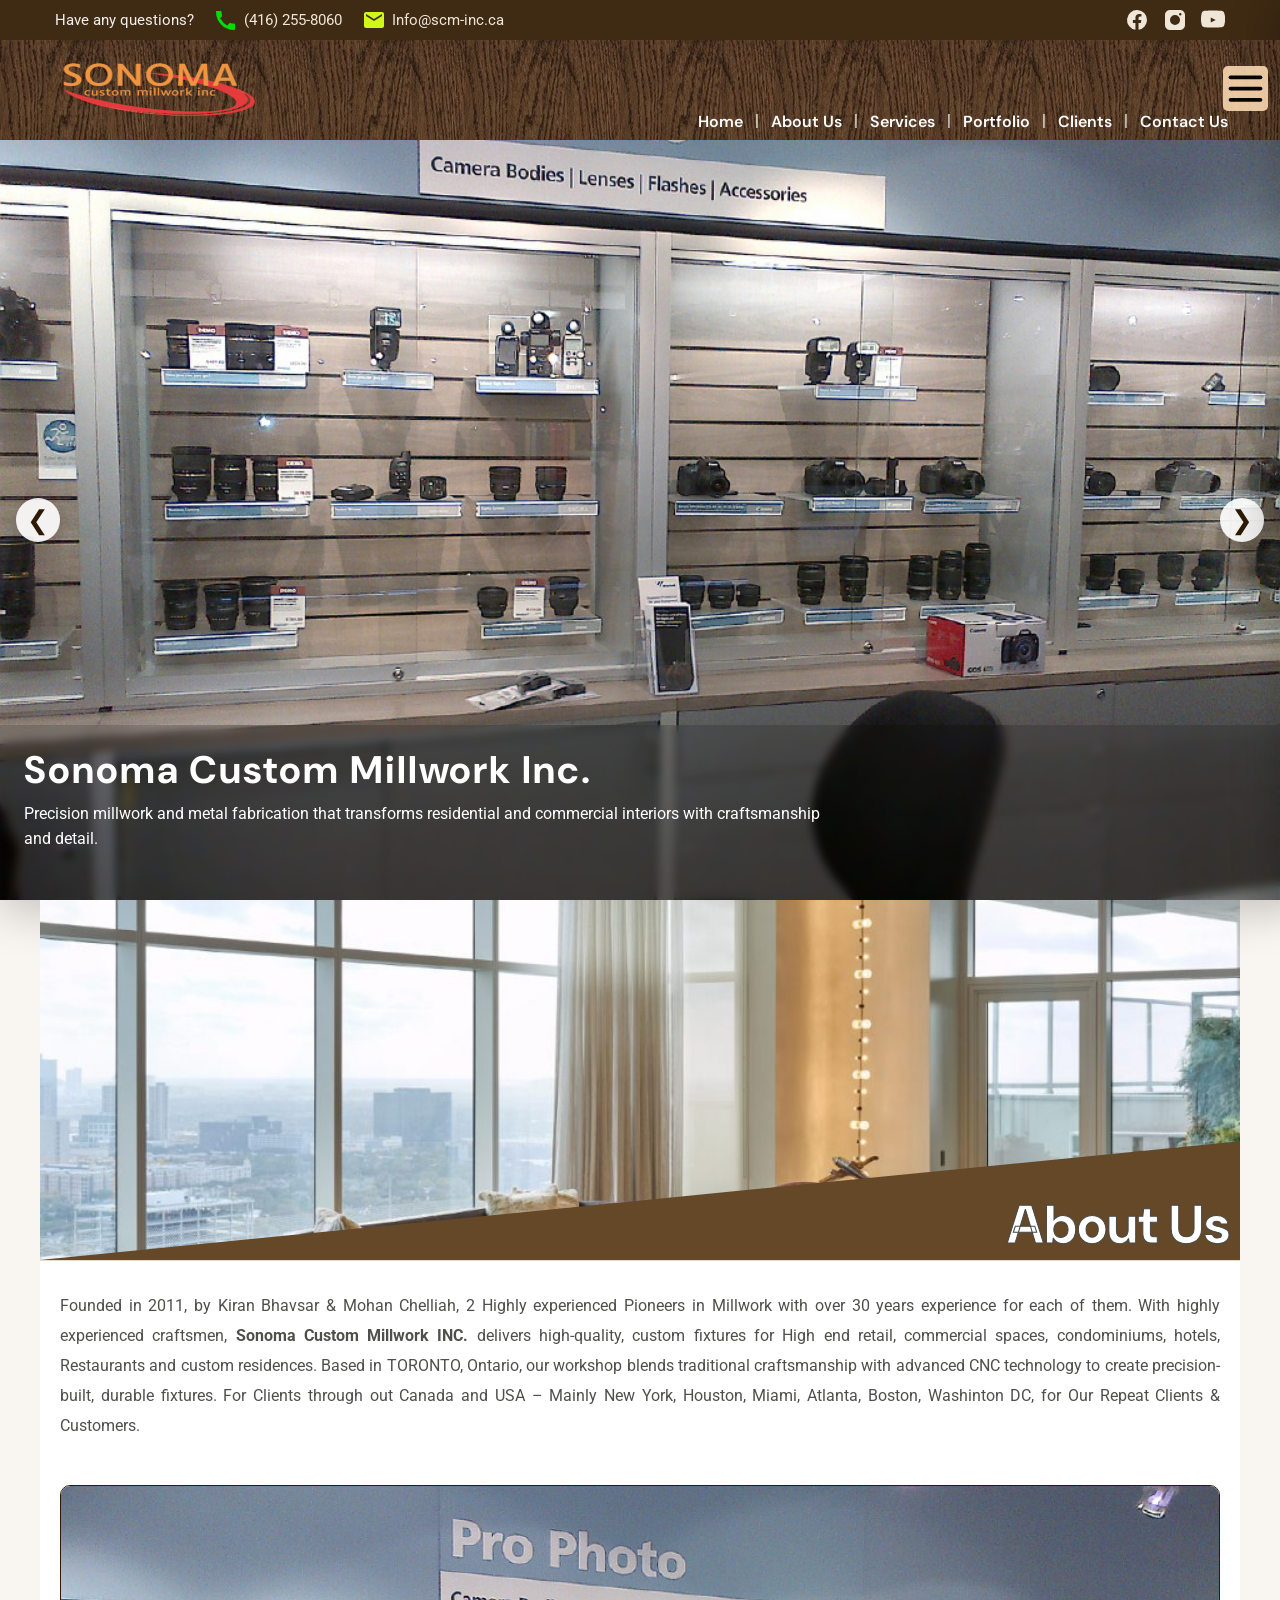
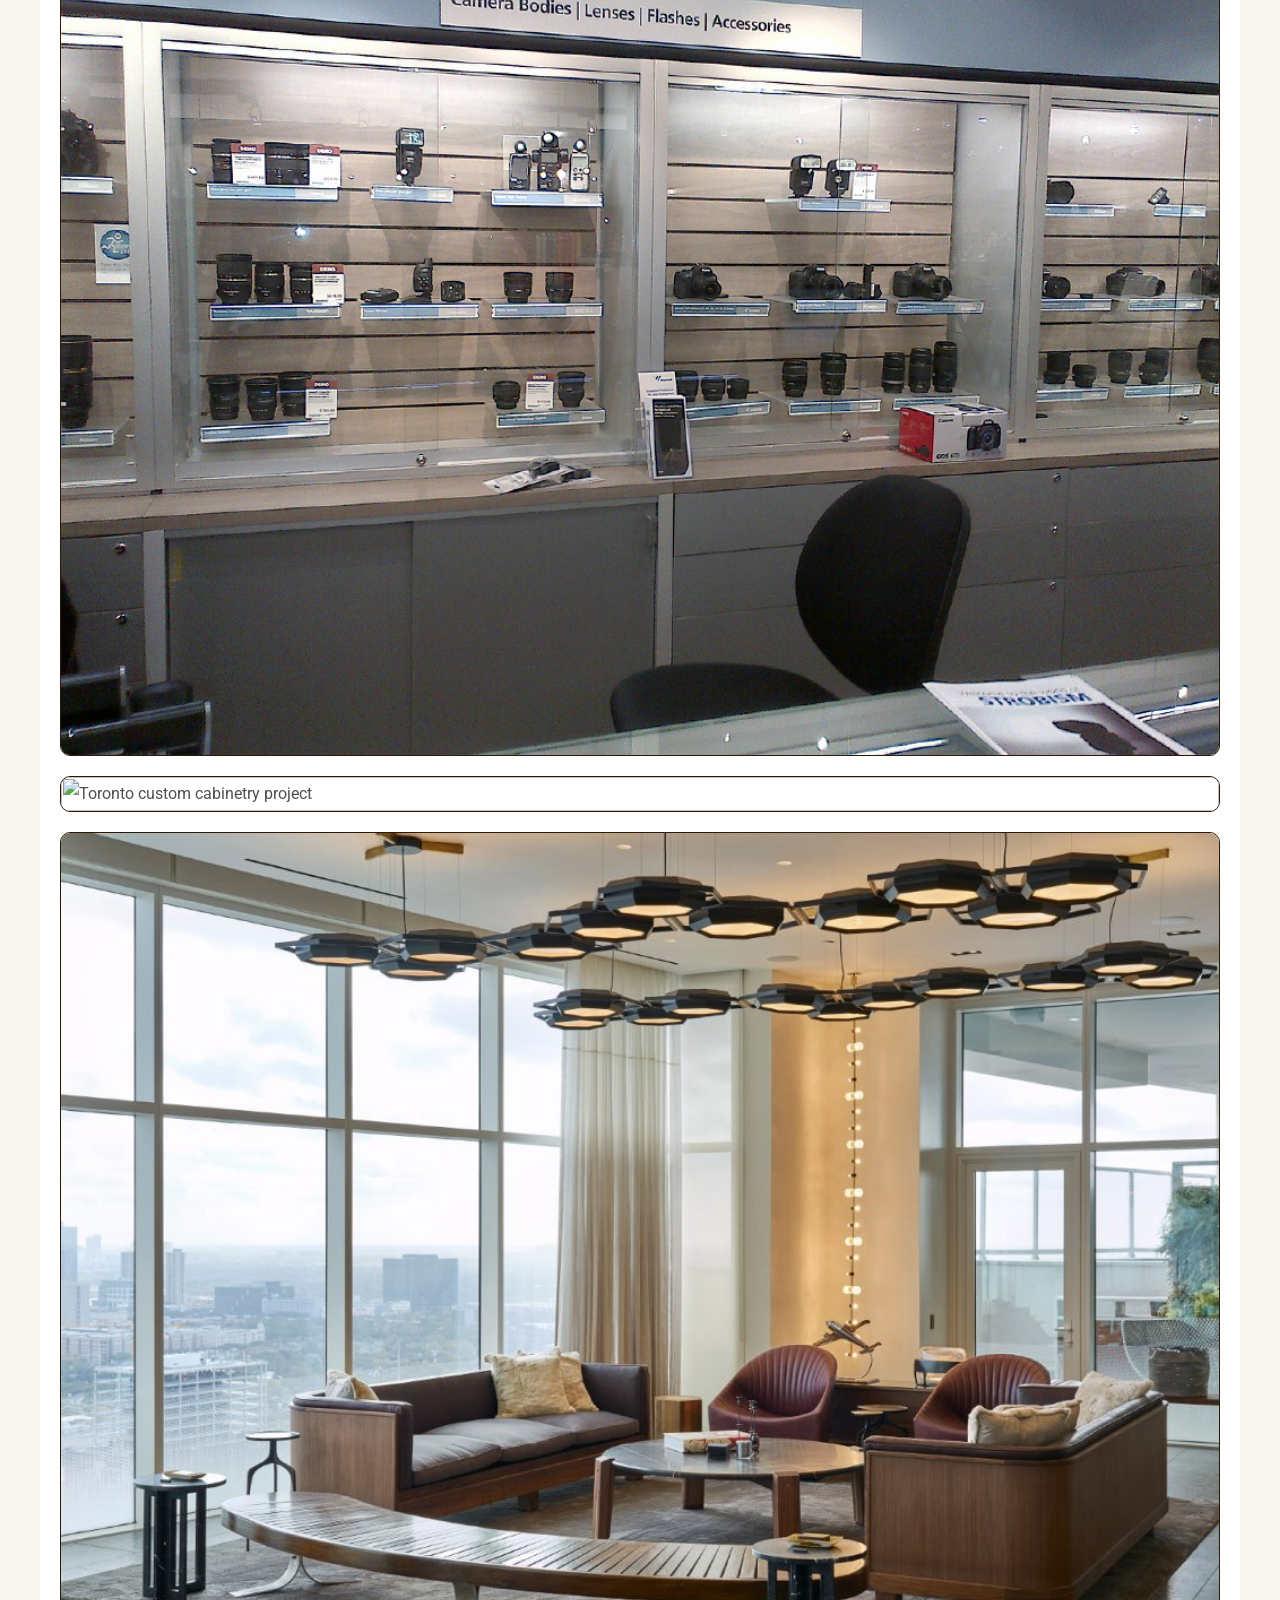
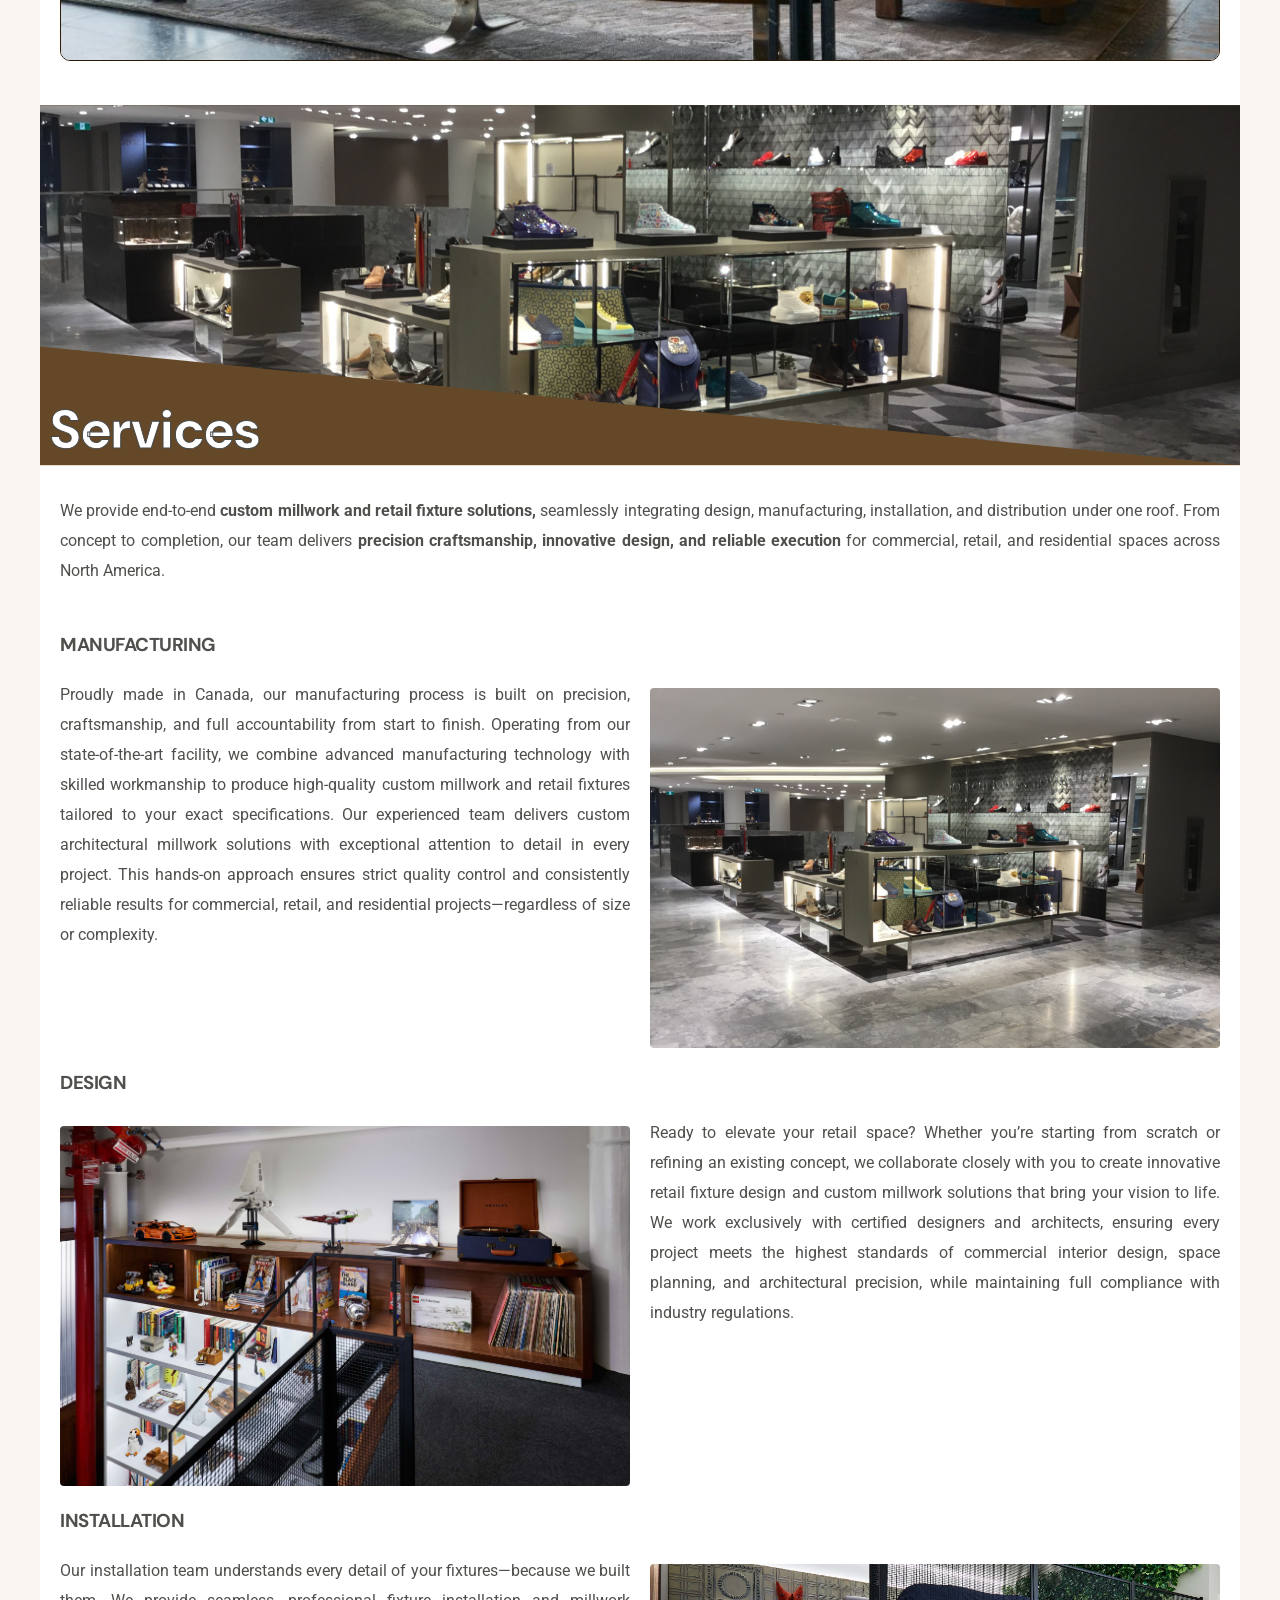
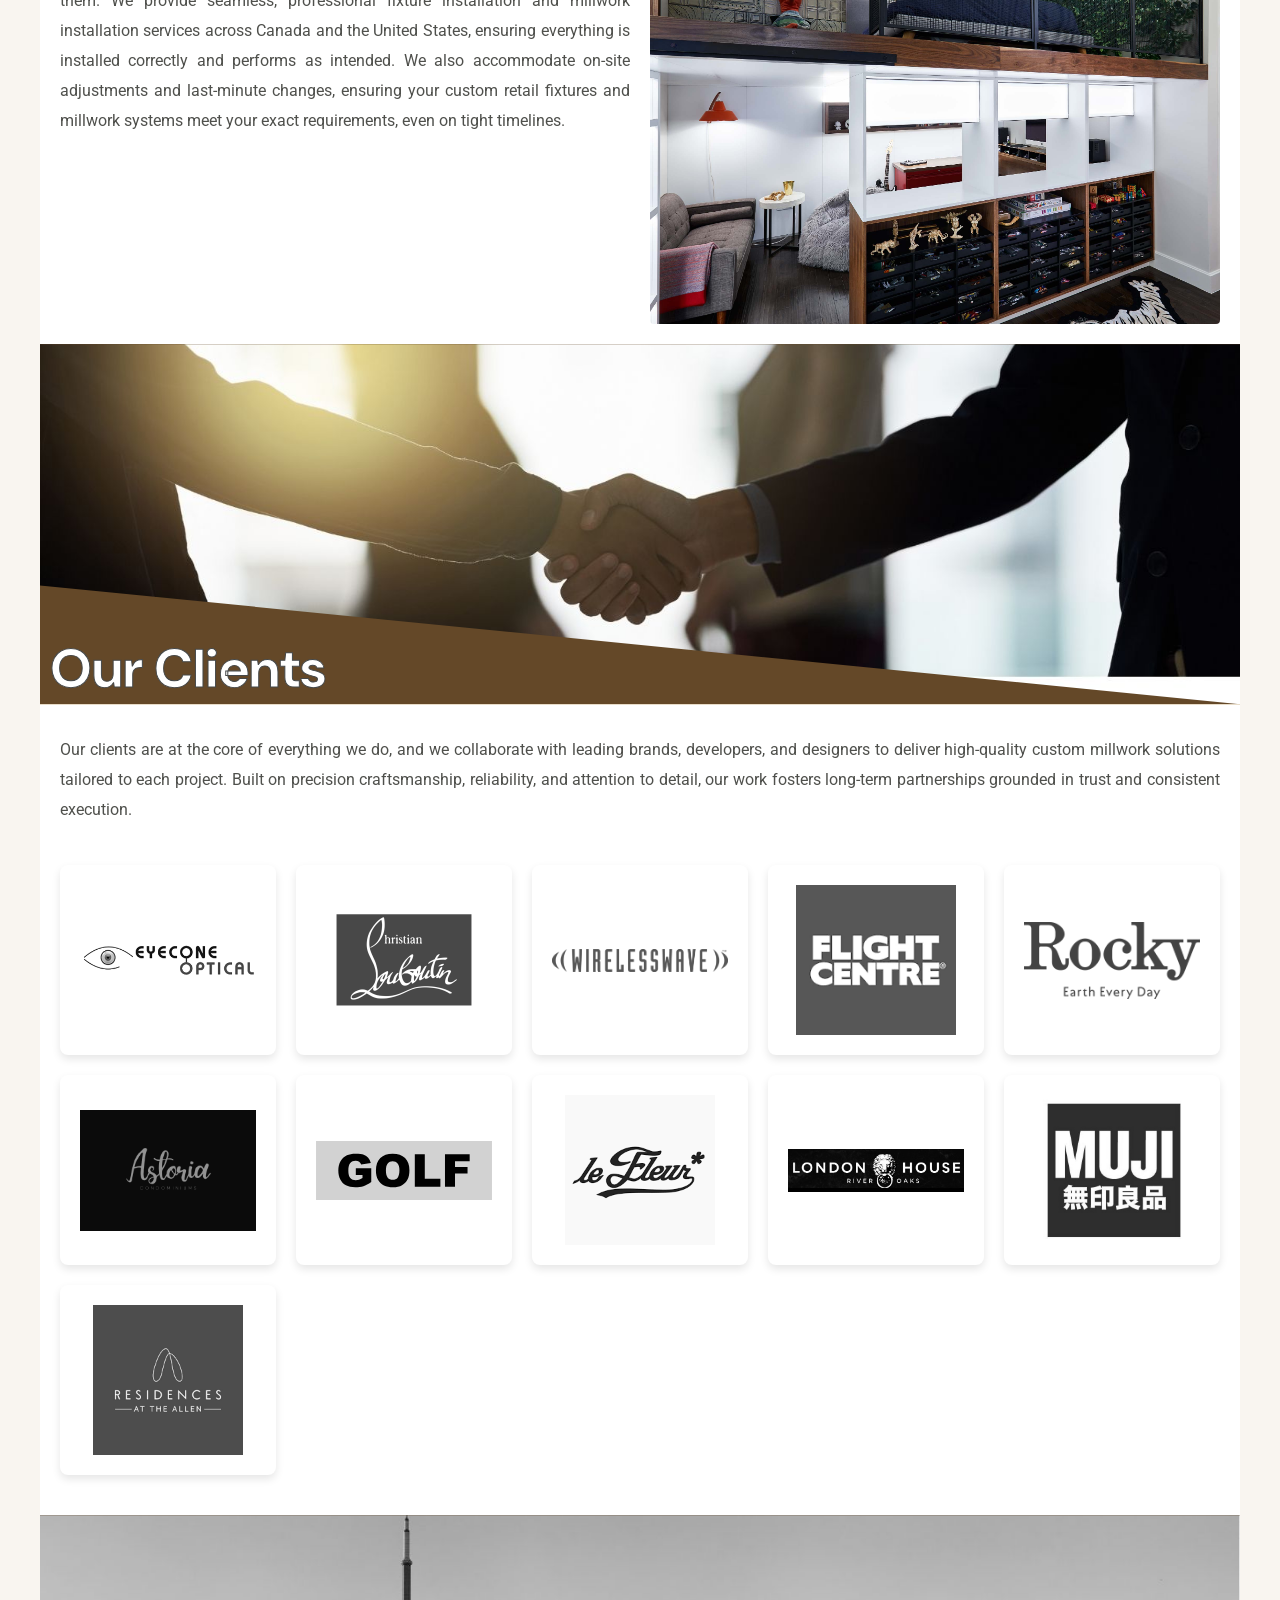
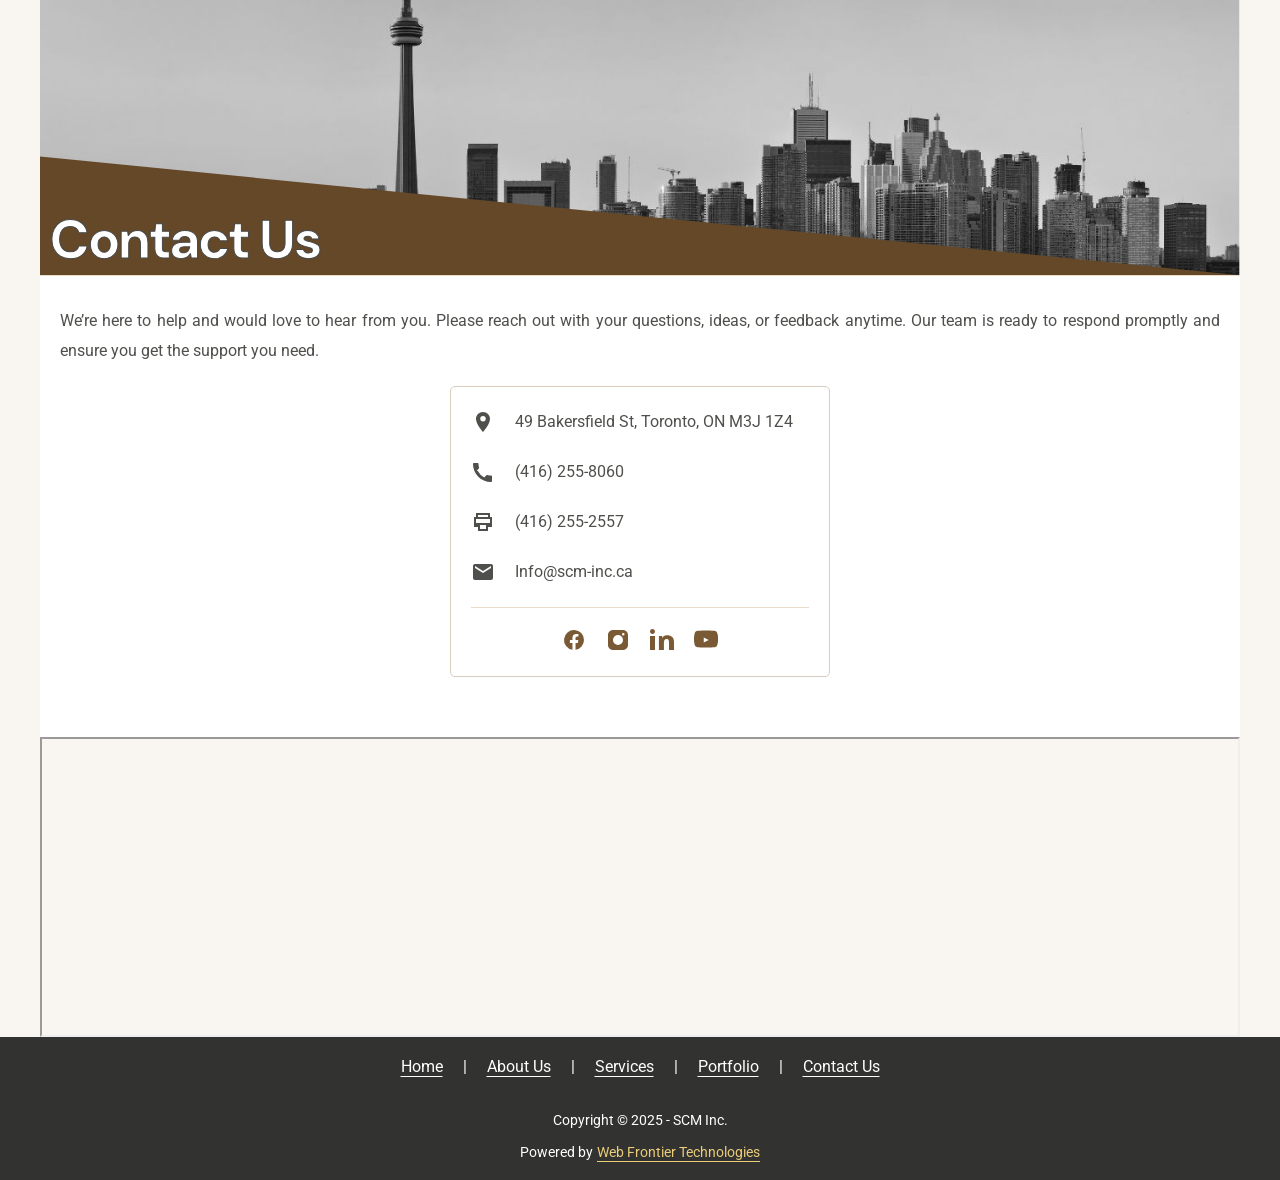
==== commit f1a83348: "linkedin removed" ====
--- a/index.html
+++ b/index.html
@@ -213,24 +213,6 @@
                 </svg>
               </a>
               <a
-                href="https://www.linkedin.com/company/sonoma"
-                aria-label="Visit our LinkedIn page"
-                target="_blank"
-                rel="noopener noreferrer"
-              >
-                <svg
-                  width="24"
-                  height="24"
-                  viewBox="0 0 24 24"
-                  fill="currentColor"
-                  aria-hidden="true"
-                >
-                  <path
-                    d="M4.98 3.5C4.98 4.88 3.87 6 2.5 6S0 4.88 0 3.5 1.11 1 2.5 1 4.98 2.12 4.98 3.5zM0 8h5v14H0V8zm7.5 0h4.7v1.9h.07c.66-1.25 2.27-2.57 4.67-2.57C21.42 7.33 24 9.52 24 13.88V22h-5v-7.1c0-1.7-.03-3.88-2.36-3.88-2.36 0-2.72 1.84-2.72 3.75V22h-5V8z"
-                  ></path>
-                </svg>
-              </a>
-              <a
                 href="https://www.youtube.com/channel/sonoma"
                 aria-label="Visit our YouTube channel"
                 target="_blank"
@@ -755,6 +737,24 @@
                 </svg>
               </a>
               <a
+                href="https://www.linkedin.com/company/sonoma"
+                aria-label="Visit our LinkedIn page"
+                target="_blank"
+                rel="noopener noreferrer"
+              >
+                <svg
+                  width="24"
+                  height="24"
+                  viewBox="0 0 24 24"
+                  fill="currentColor"
+                  aria-hidden="true"
+                >
+                  <path
+                    d="M4.98 3.5C4.98 4.88 3.87 6 2.5 6S0 4.88 0 3.5 1.11 1 2.5 1 4.98 2.12 4.98 3.5zM0 8h5v14H0V8zm7.5 0h4.7v1.9h.07c.66-1.25 2.27-2.57 4.67-2.57C21.42 7.33 24 9.52 24 13.88V22h-5v-7.1c0-1.7-.03-3.88-2.36-3.88-2.36 0-2.72 1.84-2.72 3.75V22h-5V8z"
+                  ></path>
+                </svg>
+              </a>
+              <a
                 href="https://www.youtube.com/channel/sonoma"
                 aria-label="Visit our YouTube channel"
                 target="_blank"
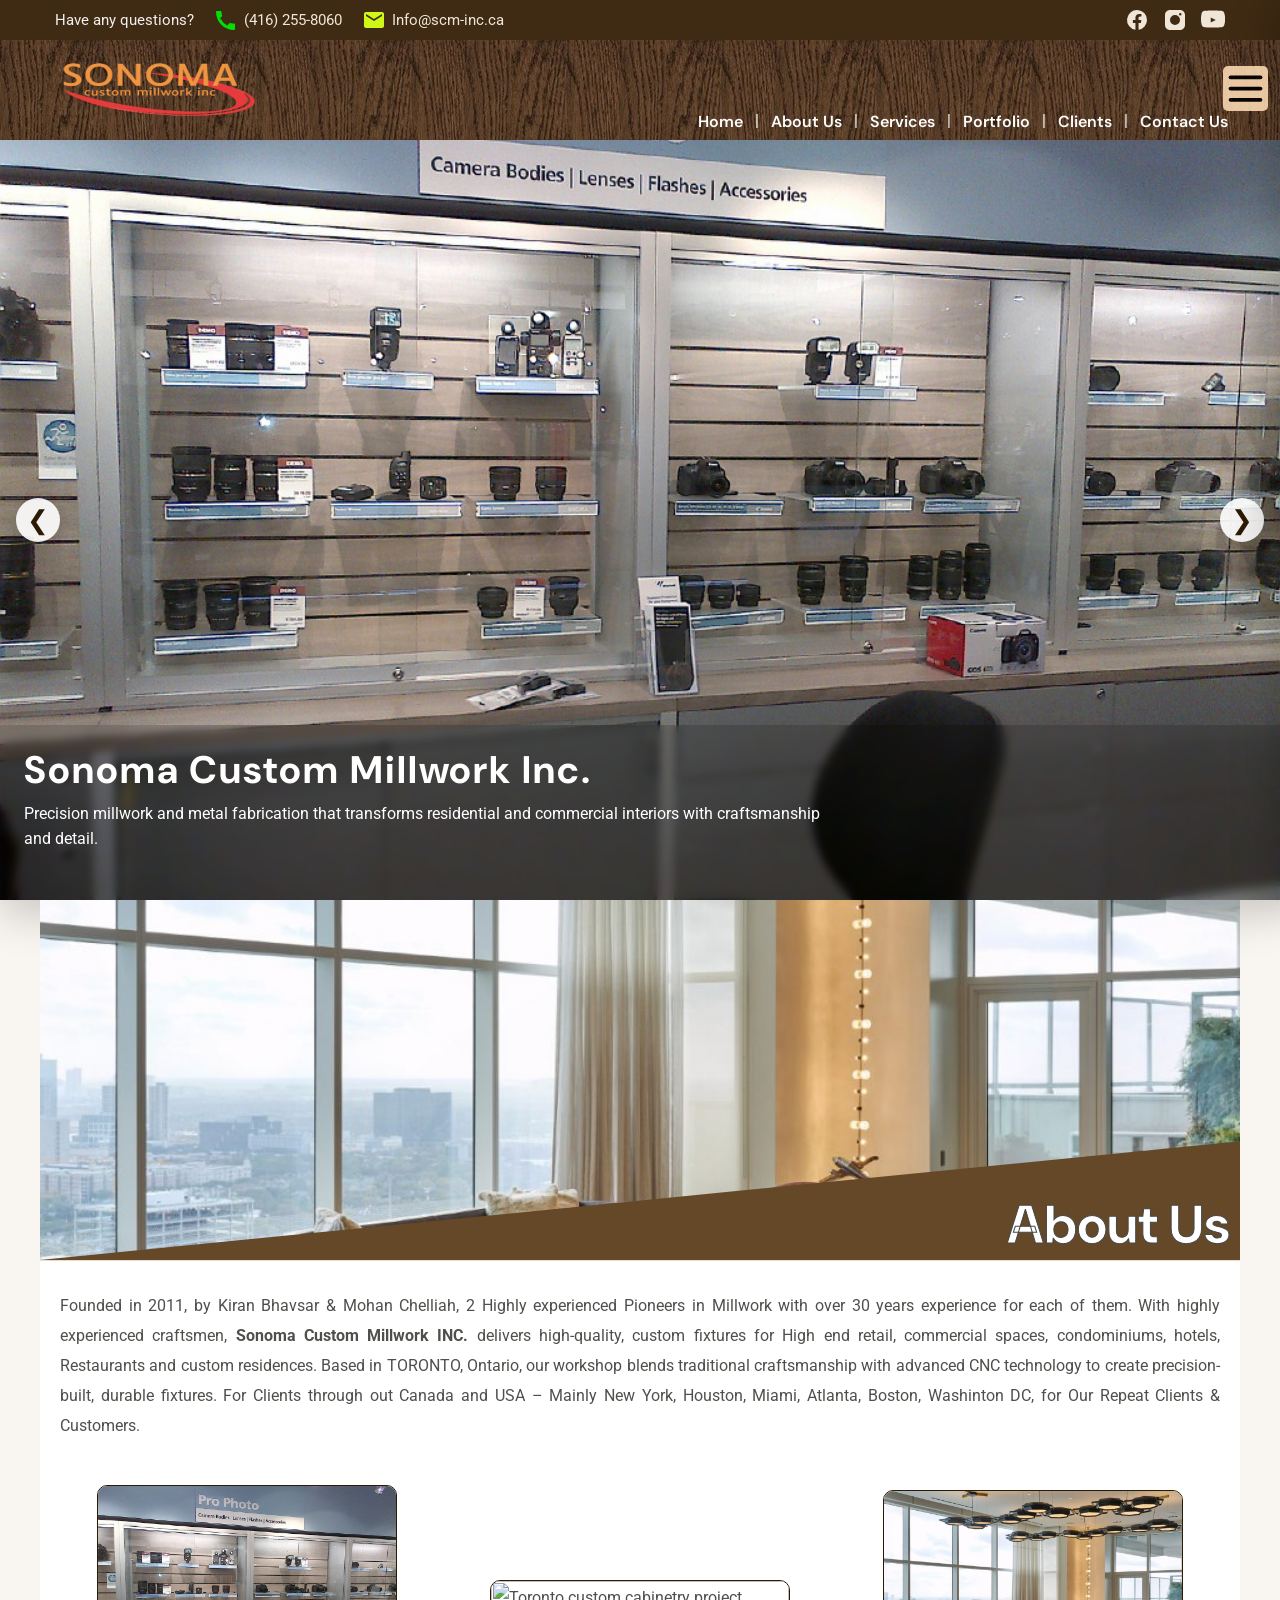
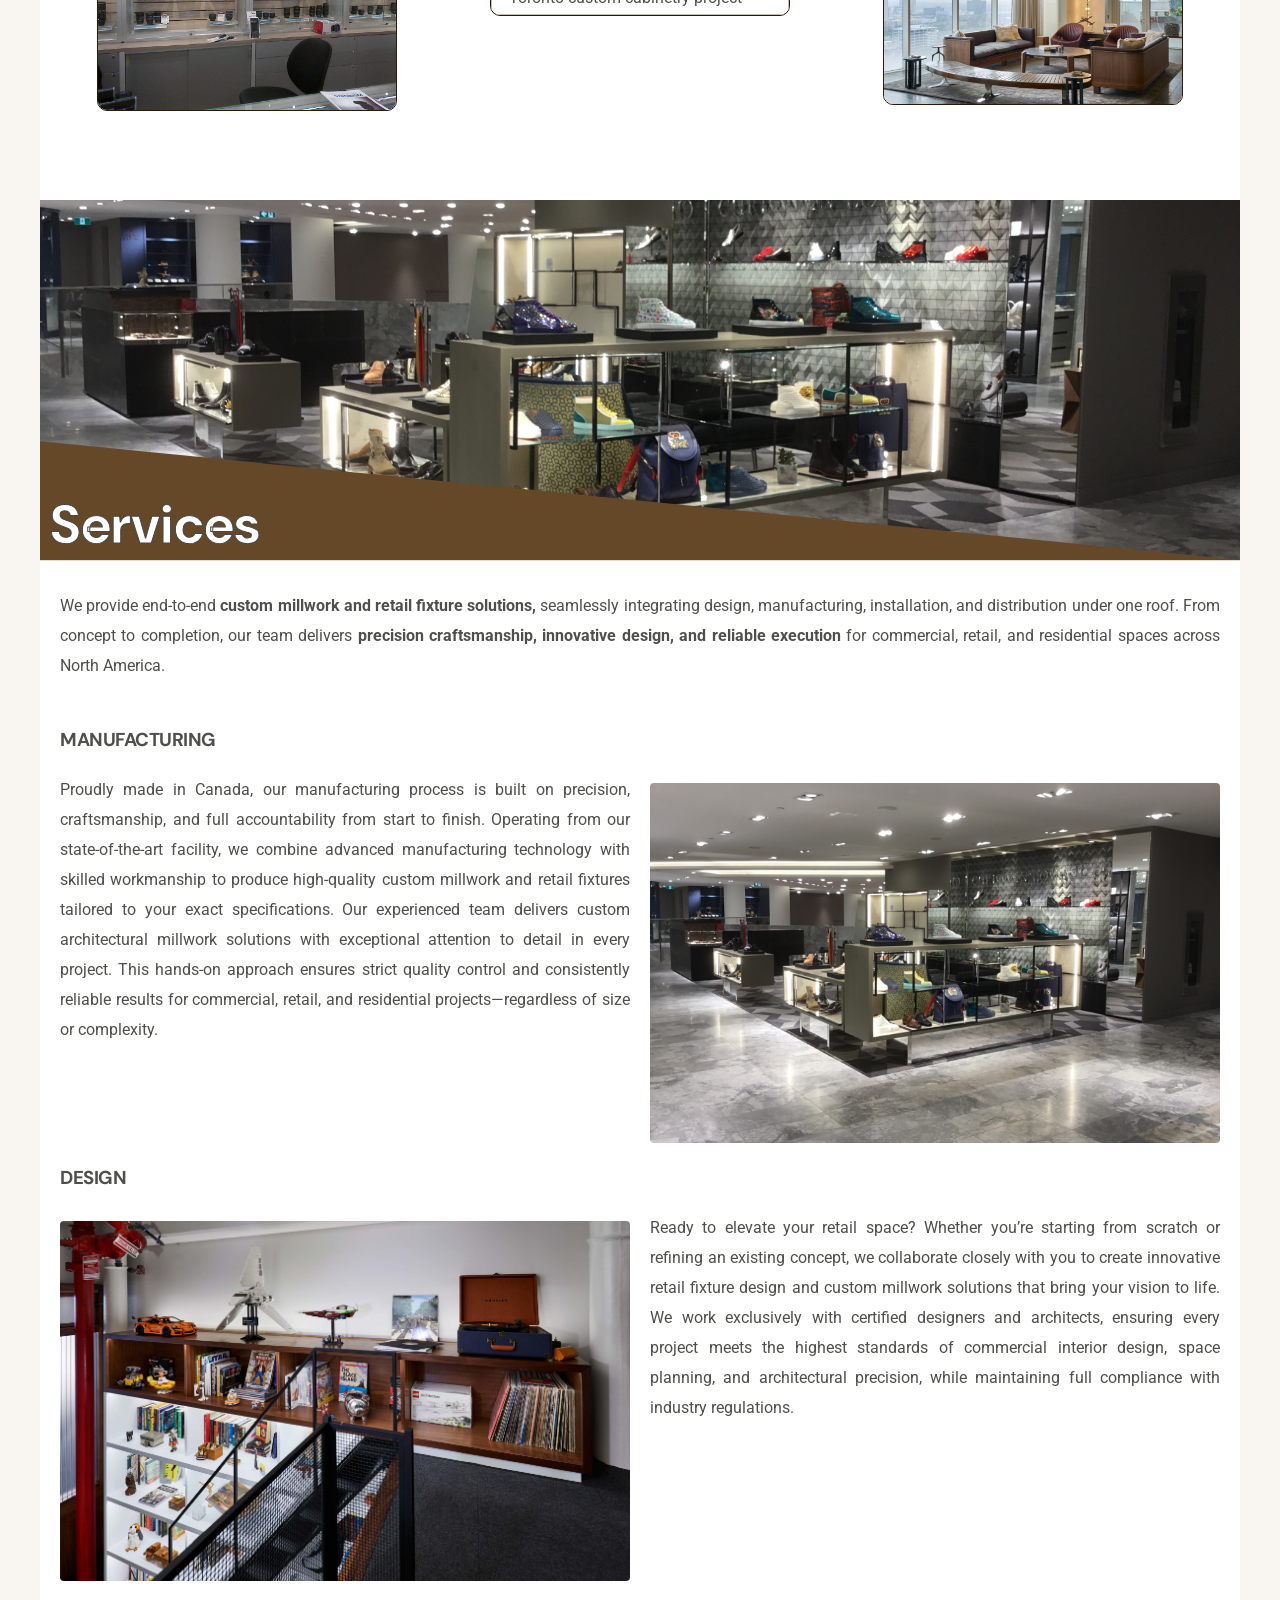
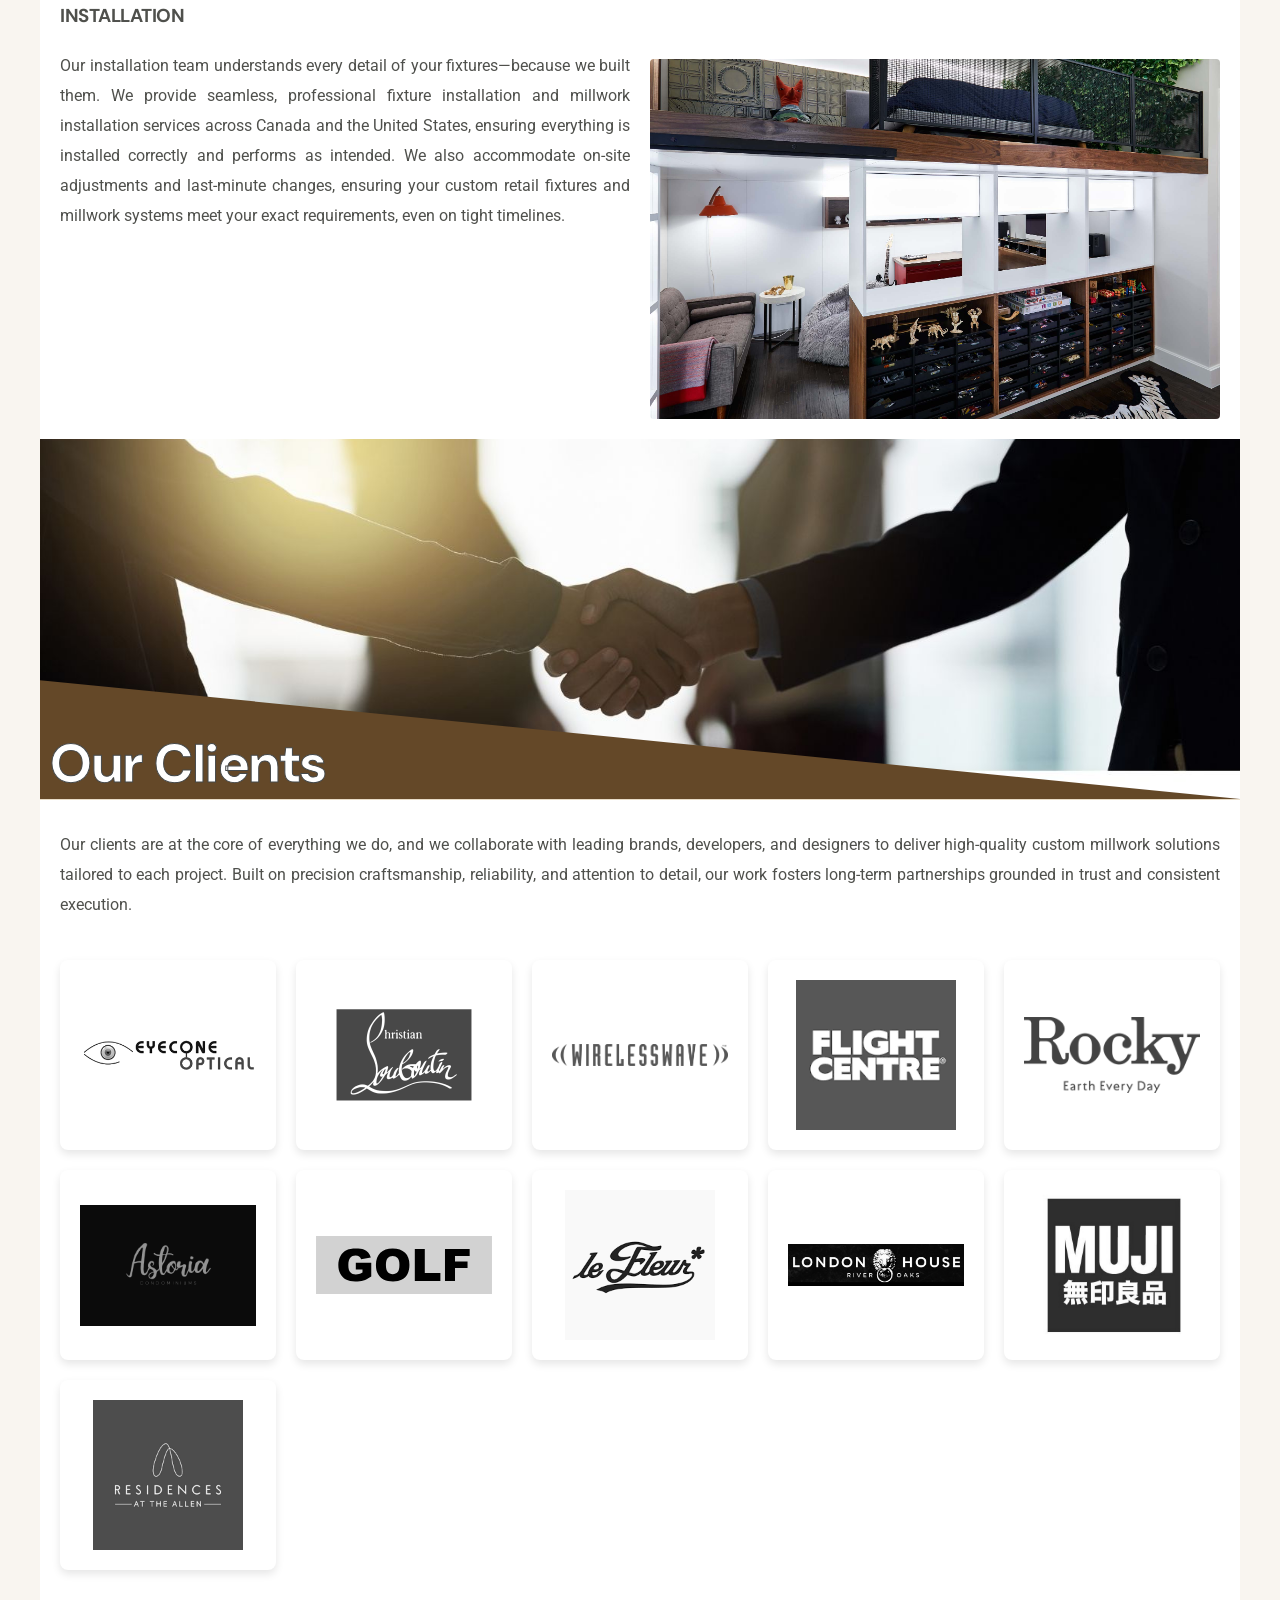
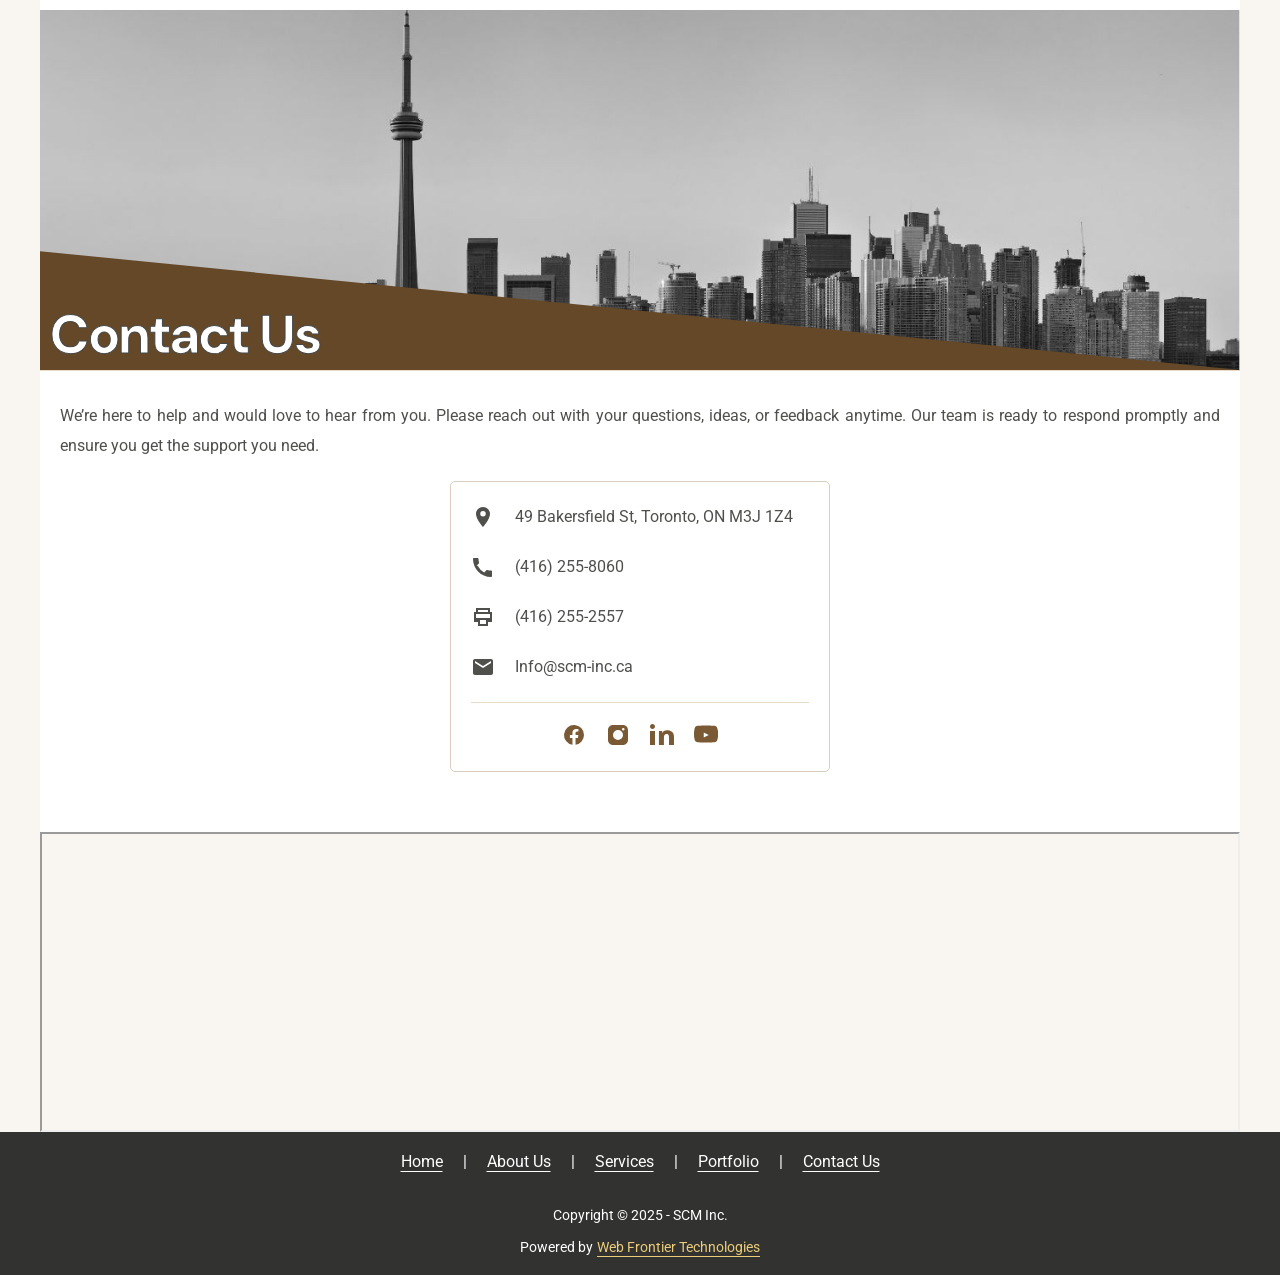
==== commit d4ce62da: "bug fix" ====
--- a/index.html
+++ b/index.html
@@ -131,7 +131,7 @@
 
     <!-- Site header: top bar, branding, desktop navigation, and mobile menu -->
     <header>
-      <div class="header-topbar">
+      <div id="intro" class="header-topbar">
         <div class="header-topbar-inner">
           <div class="topbar-content">
             <span class="header-topbar-text hide-for-mobile"
@@ -234,7 +234,7 @@
           </div>
         </div>
       </div>
-      <div id="intro" class="hero-banner">
+      <div class="hero-banner">
         <div class="hero-banner-inner">
           <img
             decoding="async"
--- a/styles.css
+++ b/styles.css
@@ -946,13 +946,16 @@
 }
 
 .section .text-container .sample-images img {
-  max-width: 100svw;
+  max-width: 300px;
   border-radius: 10px;
   border: 1px solid var(--color-primary-darkest);
   flex-shrink: 1;
   min-height: 100%;
   height: 100%;
   width: 100%;
+  @media screen and (max-width: 767px) {
+    max-width: 100svw;
+  }
 }
 
 /* Contact Icons */
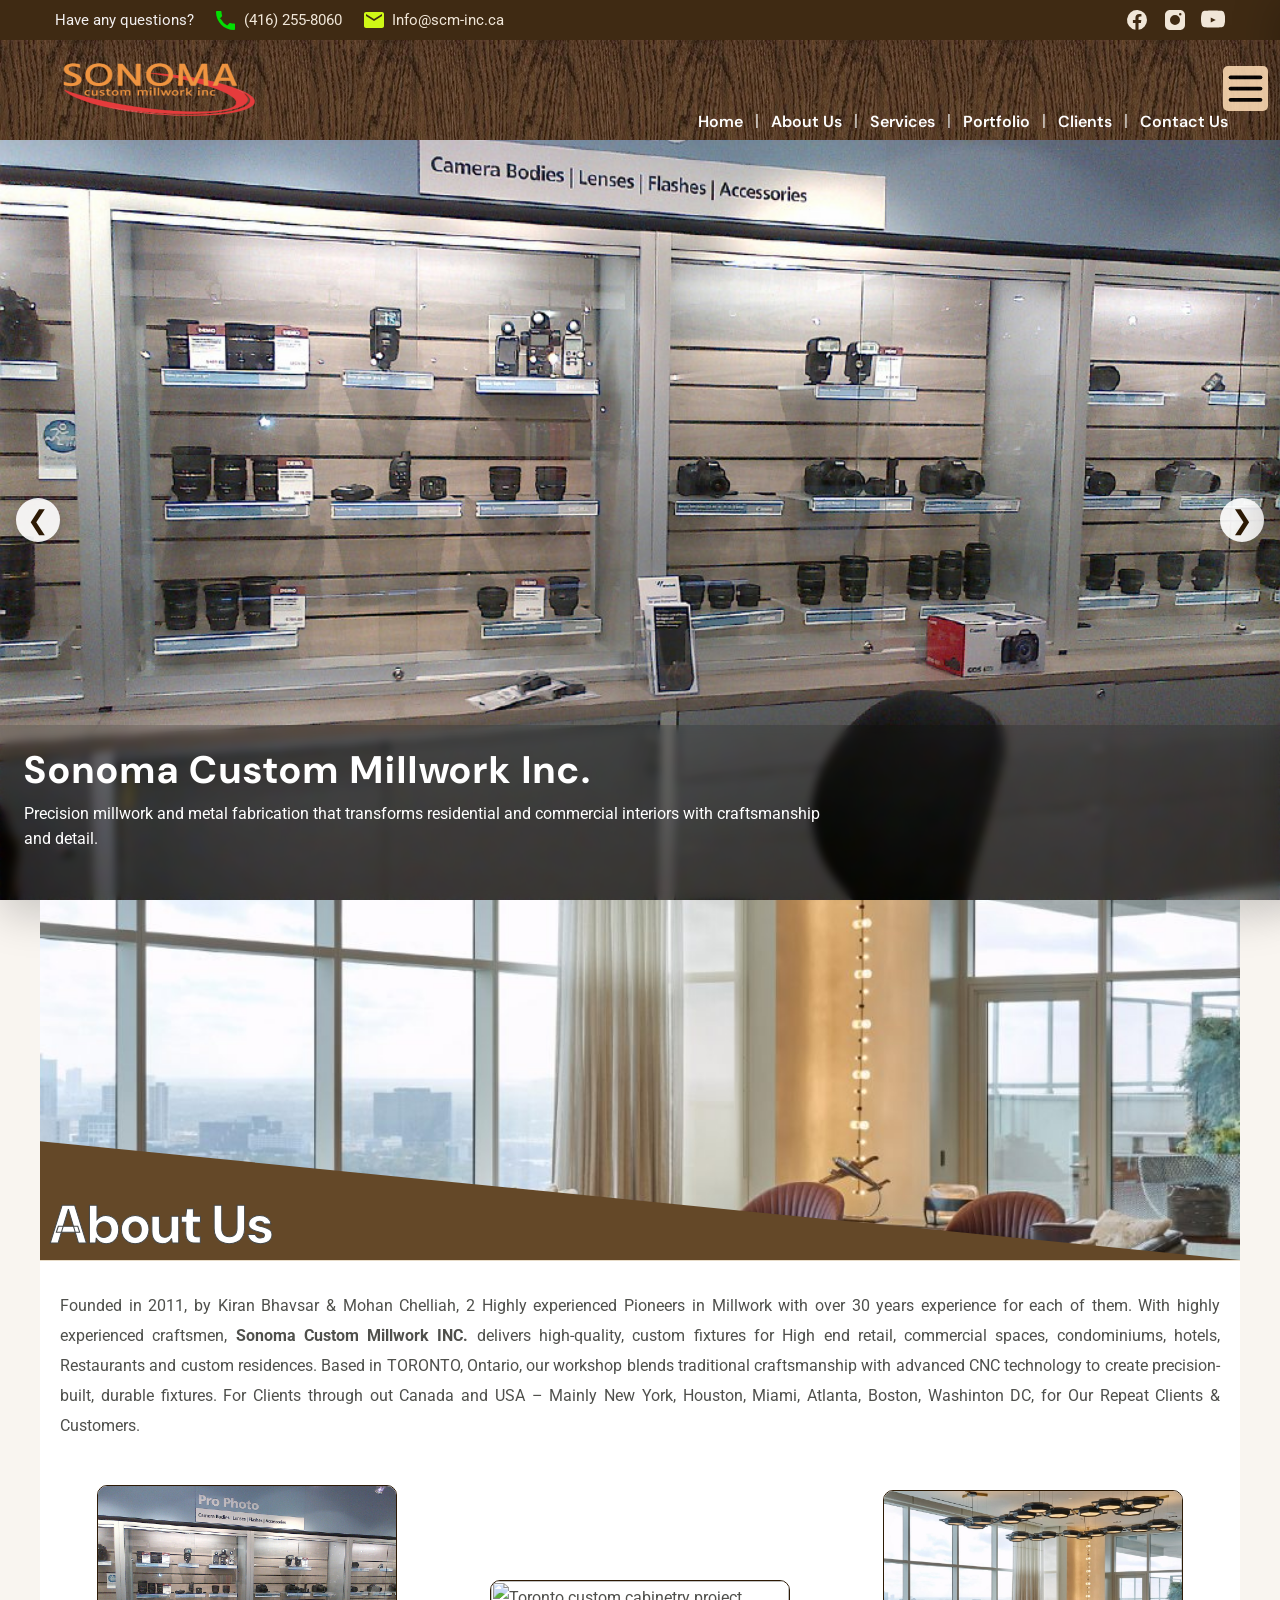
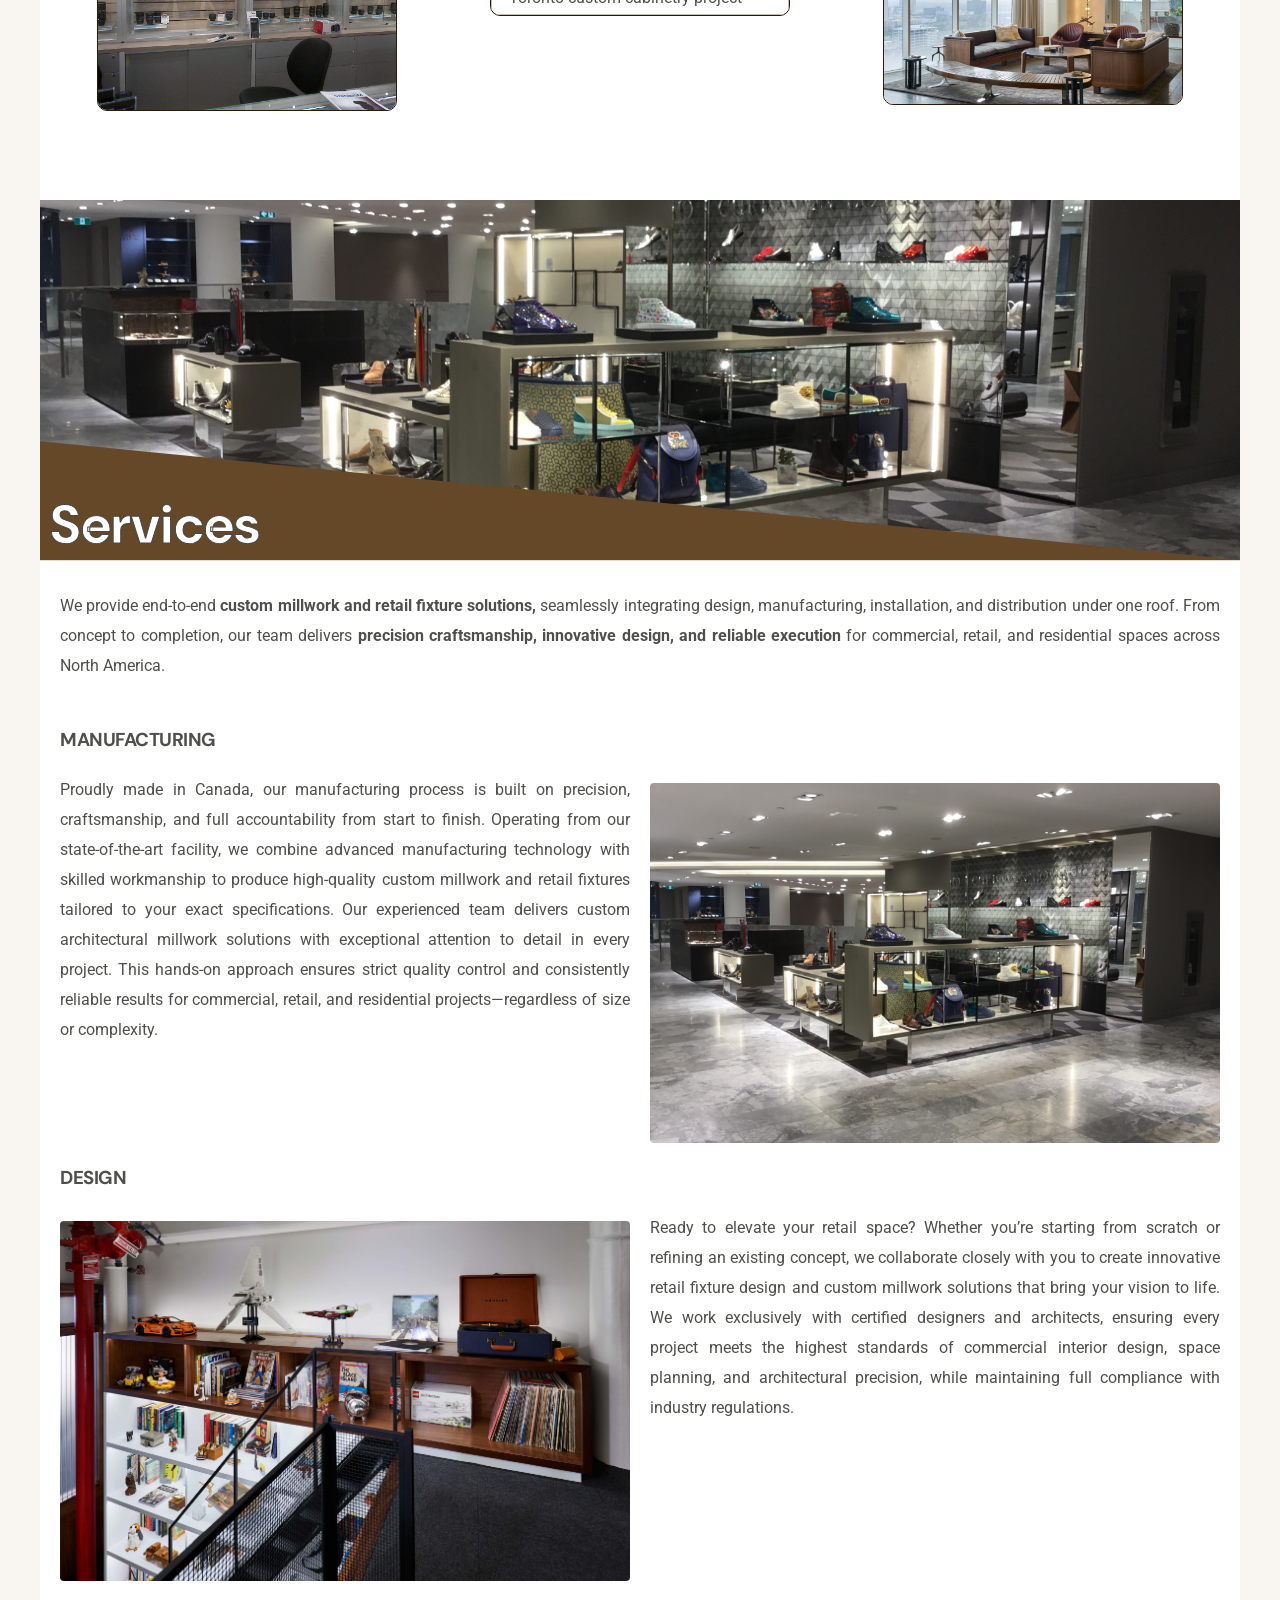
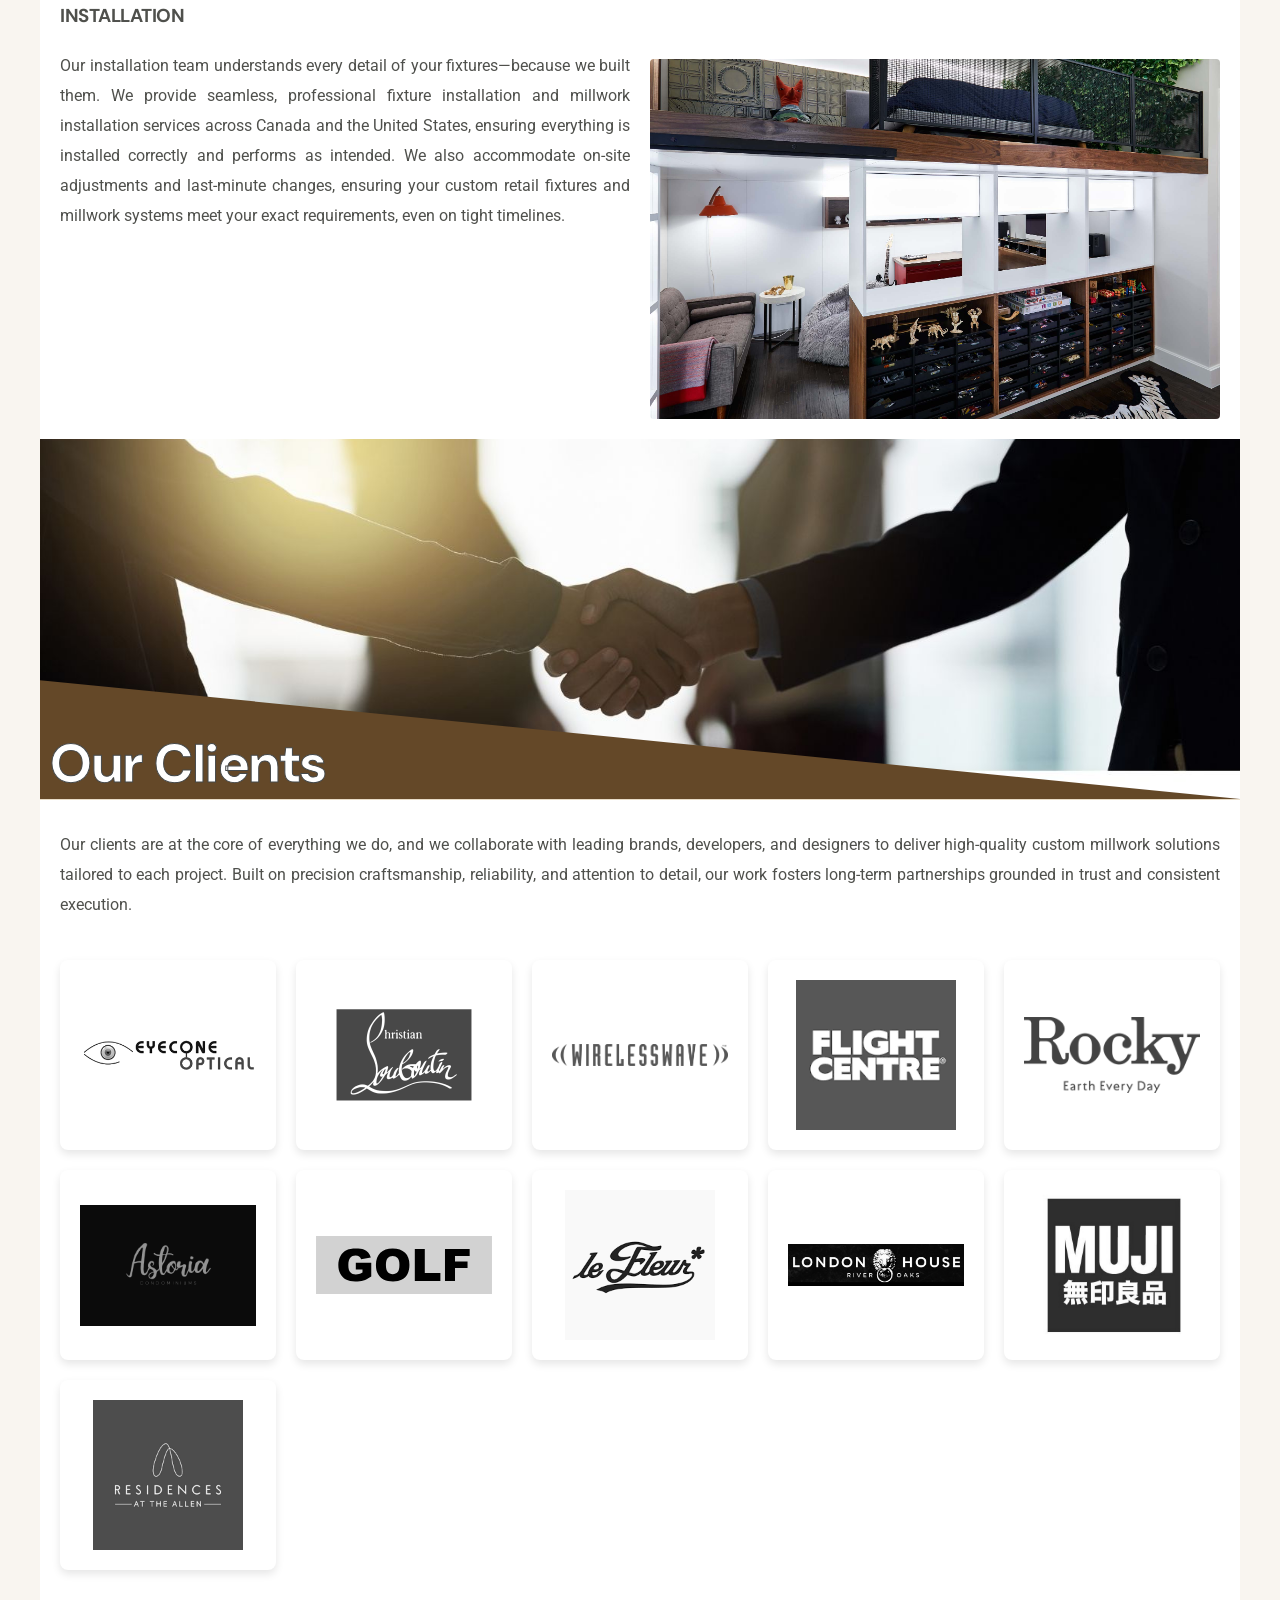
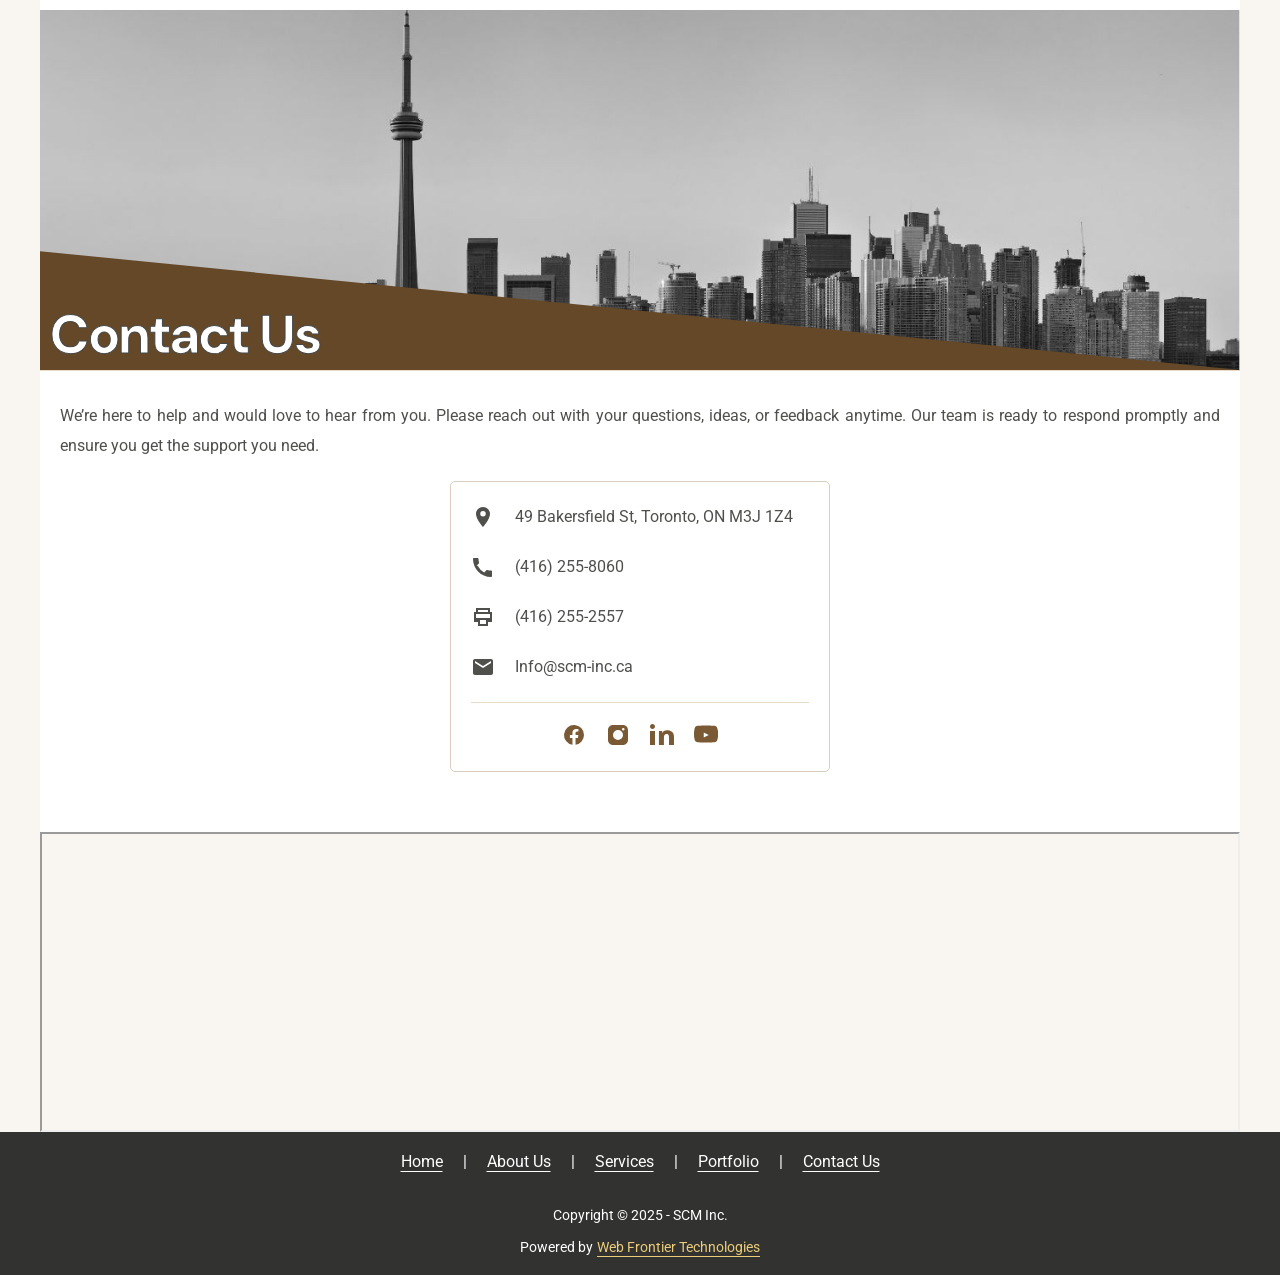
==== commit d66491ca: "some code refactor - hide the burger menu when the slidde menu is open" ====
--- a/index.html
+++ b/index.html
@@ -377,9 +377,9 @@
           <img
             src="/assets/images/aboutus/2.jpg"
             alt="About Us - Custom millwork quality and craftsmanship"
-            class="img-header"
+            class="img-header service"
           />
-          <div class="title-bar">About Us</div>
+          <div class="title-bar services">About Us</div>
         </div>
         <div class="text-container">
           <p>
@@ -852,6 +852,11 @@
         const isOpen = menu.classList.toggle("active");
         menu.setAttribute("aria-expanded", isOpen);
         button.setAttribute("aria-expanded", isOpen);
+        if (isOpen) {
+          button.style.display = "none";
+        } else {
+          button.style.display = "";
+        }
       }
 
       function closeSideMenu() {
@@ -864,6 +869,7 @@
           menu.classList.remove("active");
           menu.setAttribute("aria-expanded", false);
           button.setAttribute("aria-expanded", false);
+          button.style.display = "";
         }
       }
 
--- a/styles.css
+++ b/styles.css
@@ -636,7 +636,7 @@
 
 /* Mobile Hamburger Menu Toggle Button */
 .burger-toggle {
-  position: fixed;
+  position: absolute;
   width: 5svh;
   height: 5svh;
   background: var(--color-accent-tan);
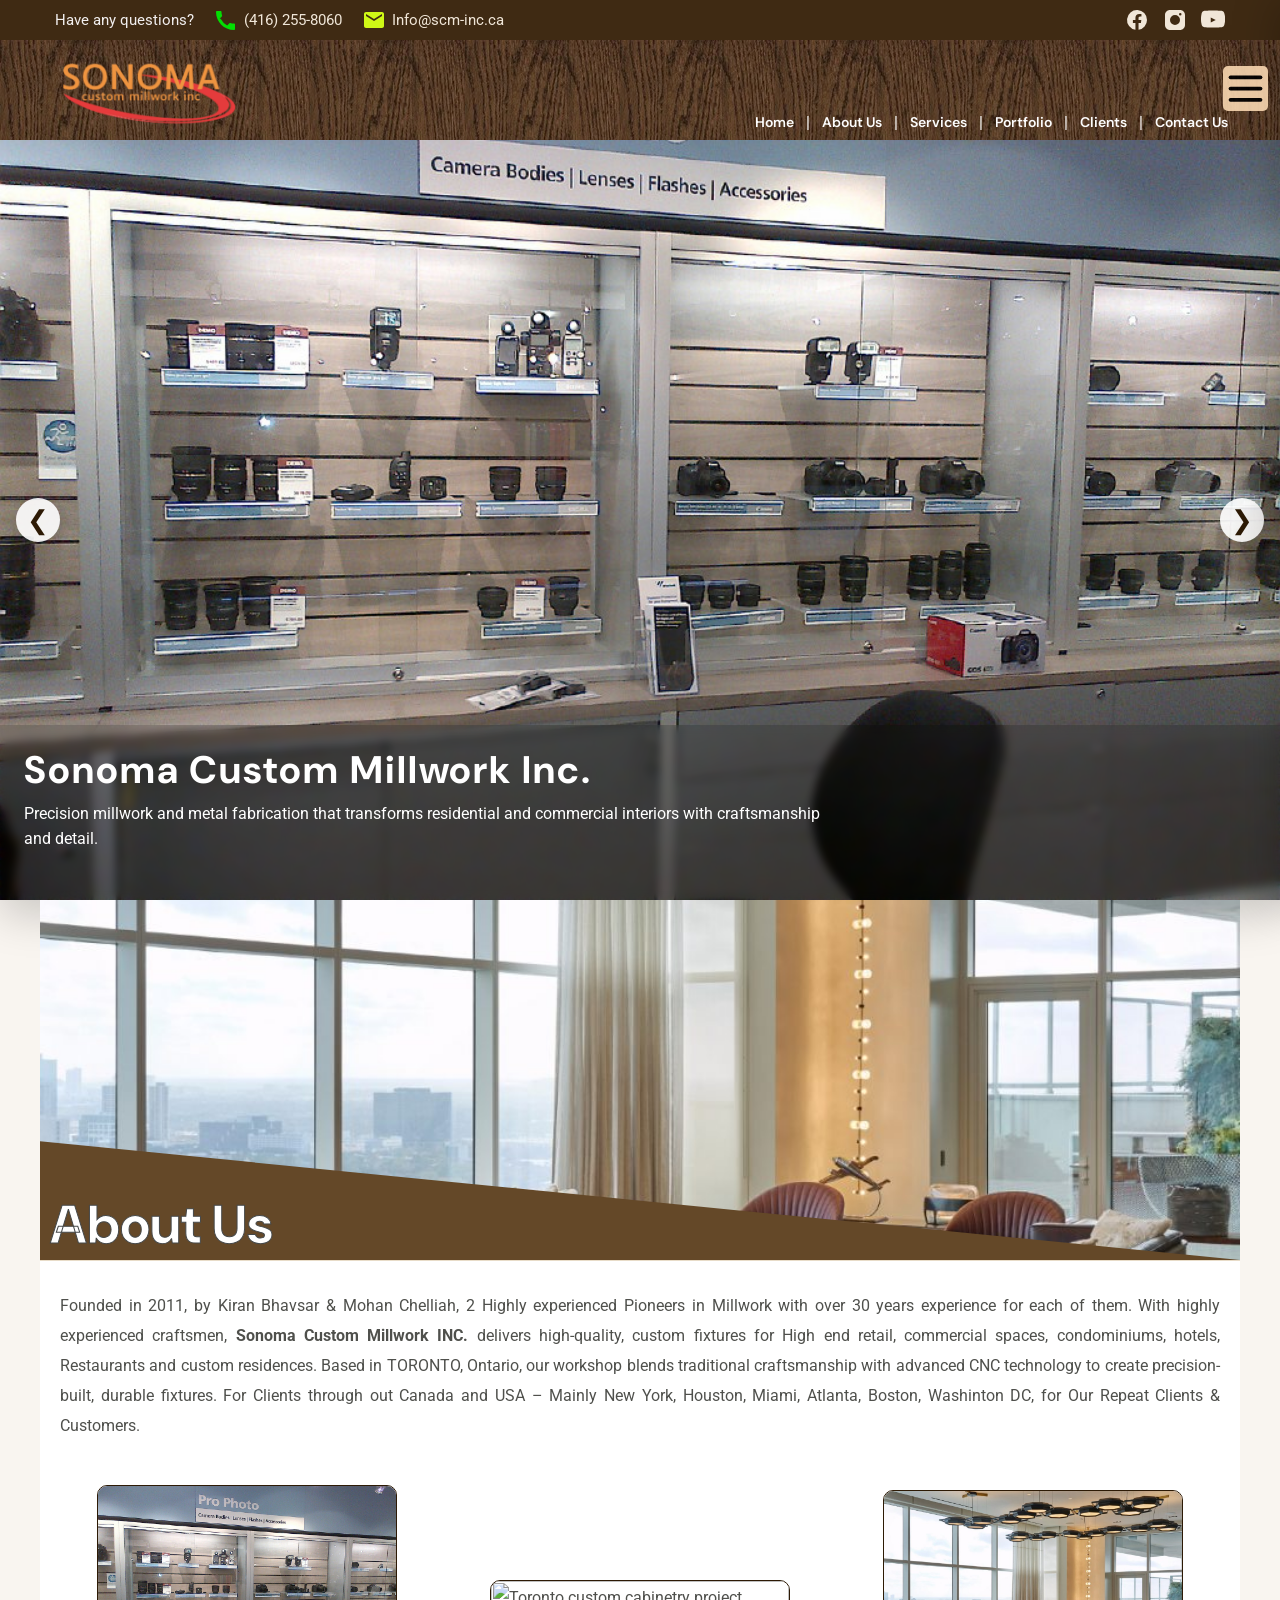
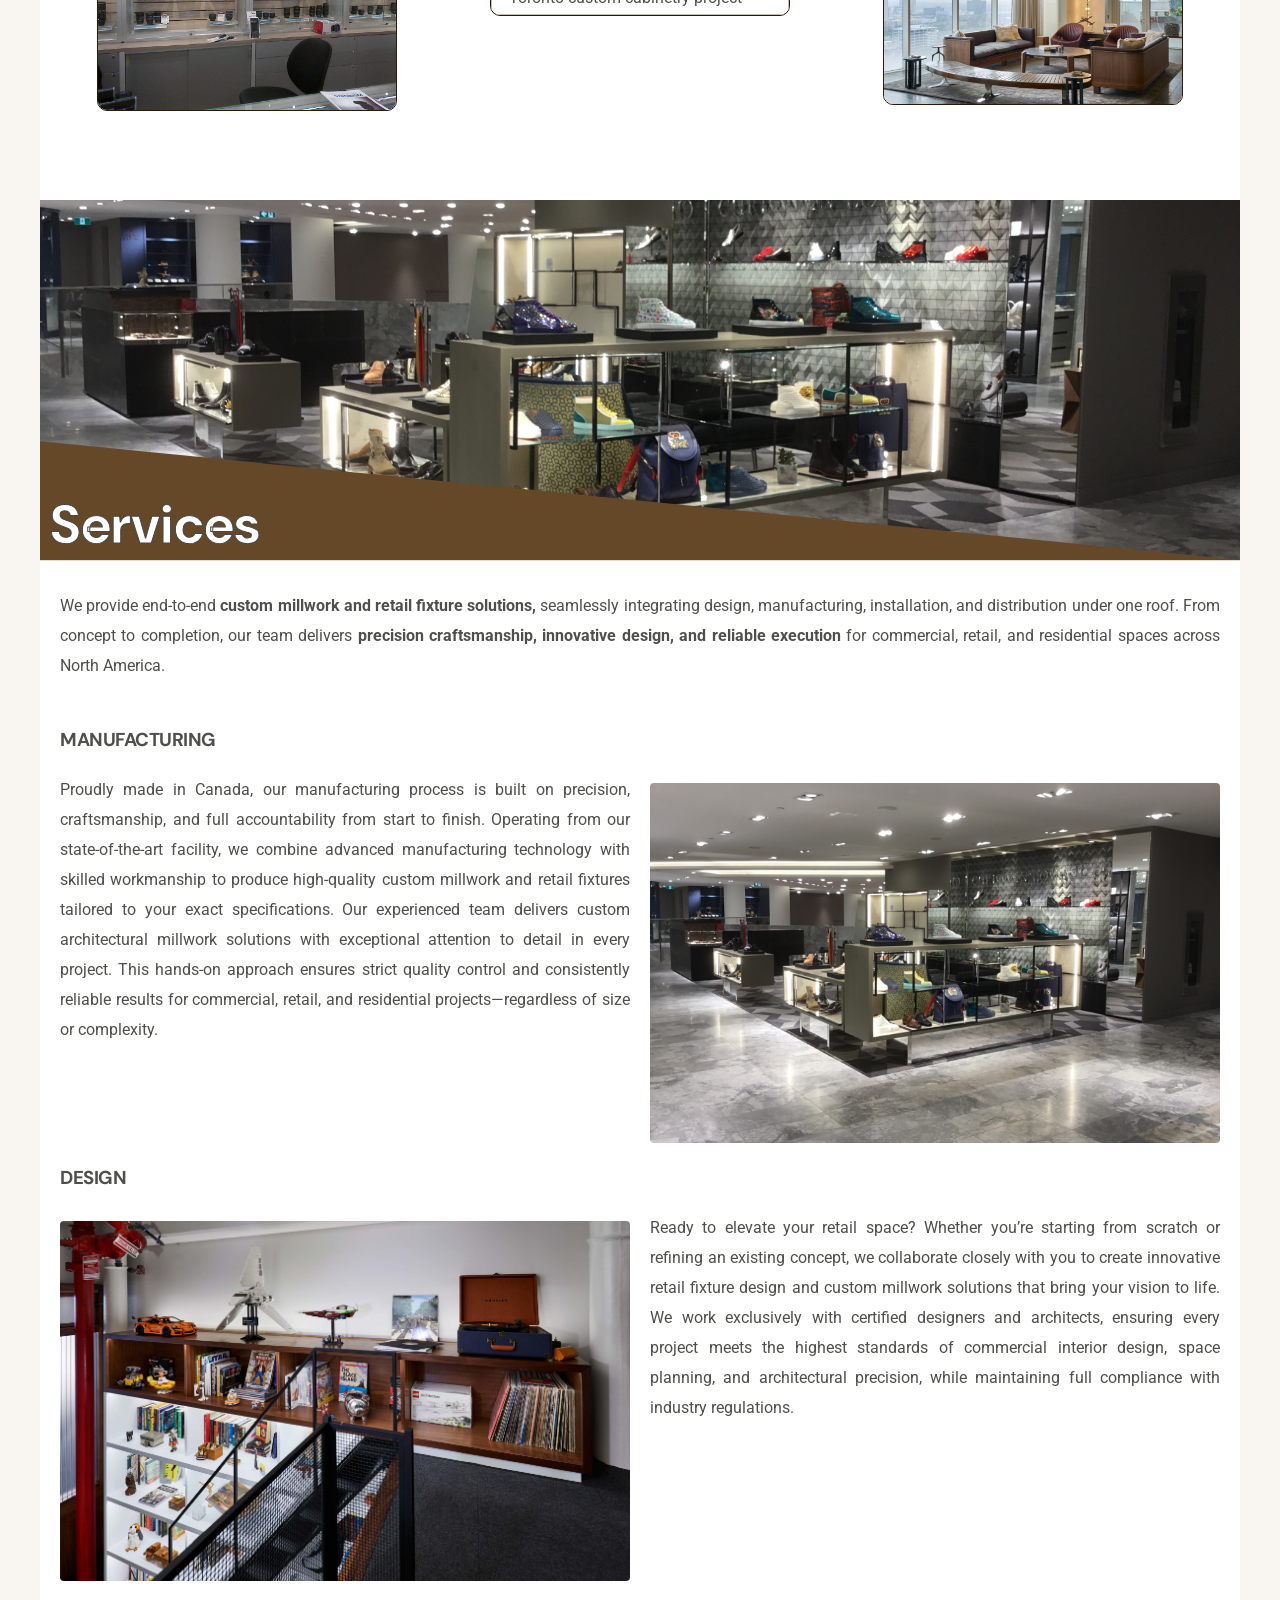
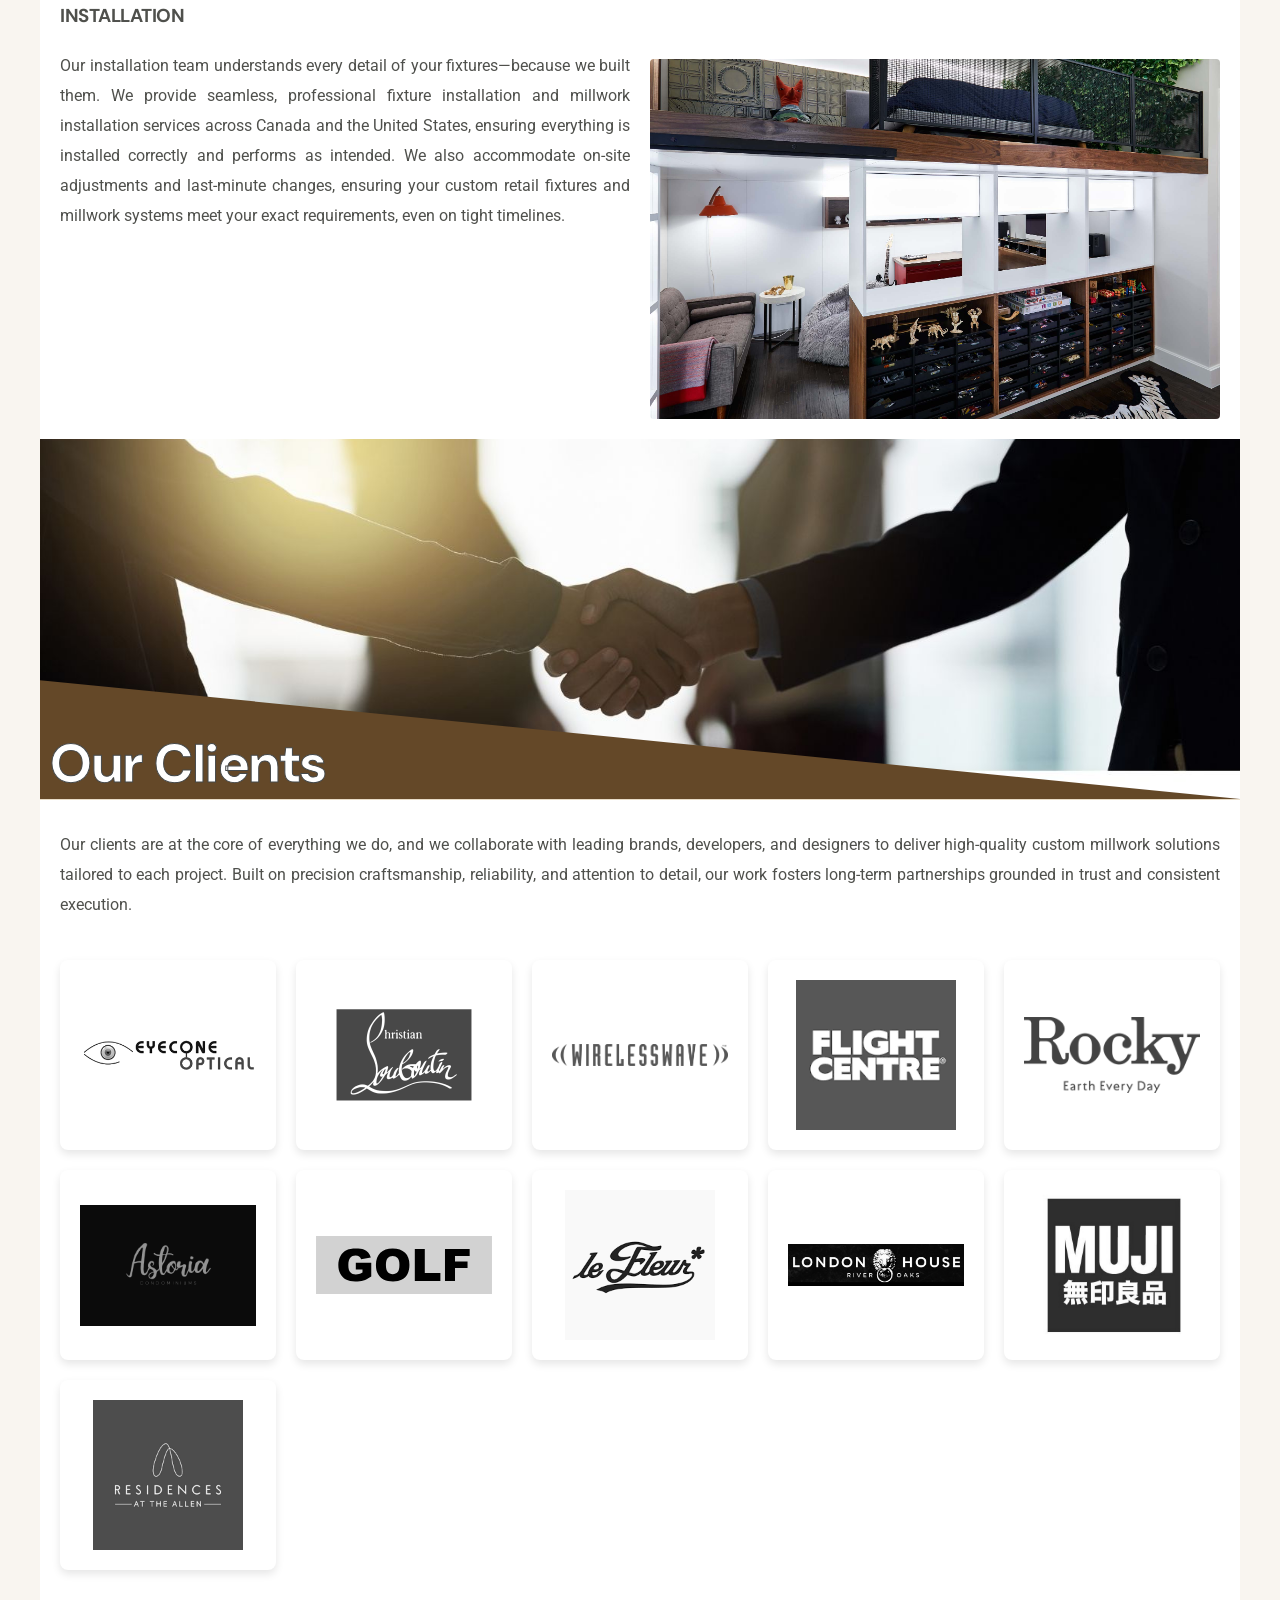
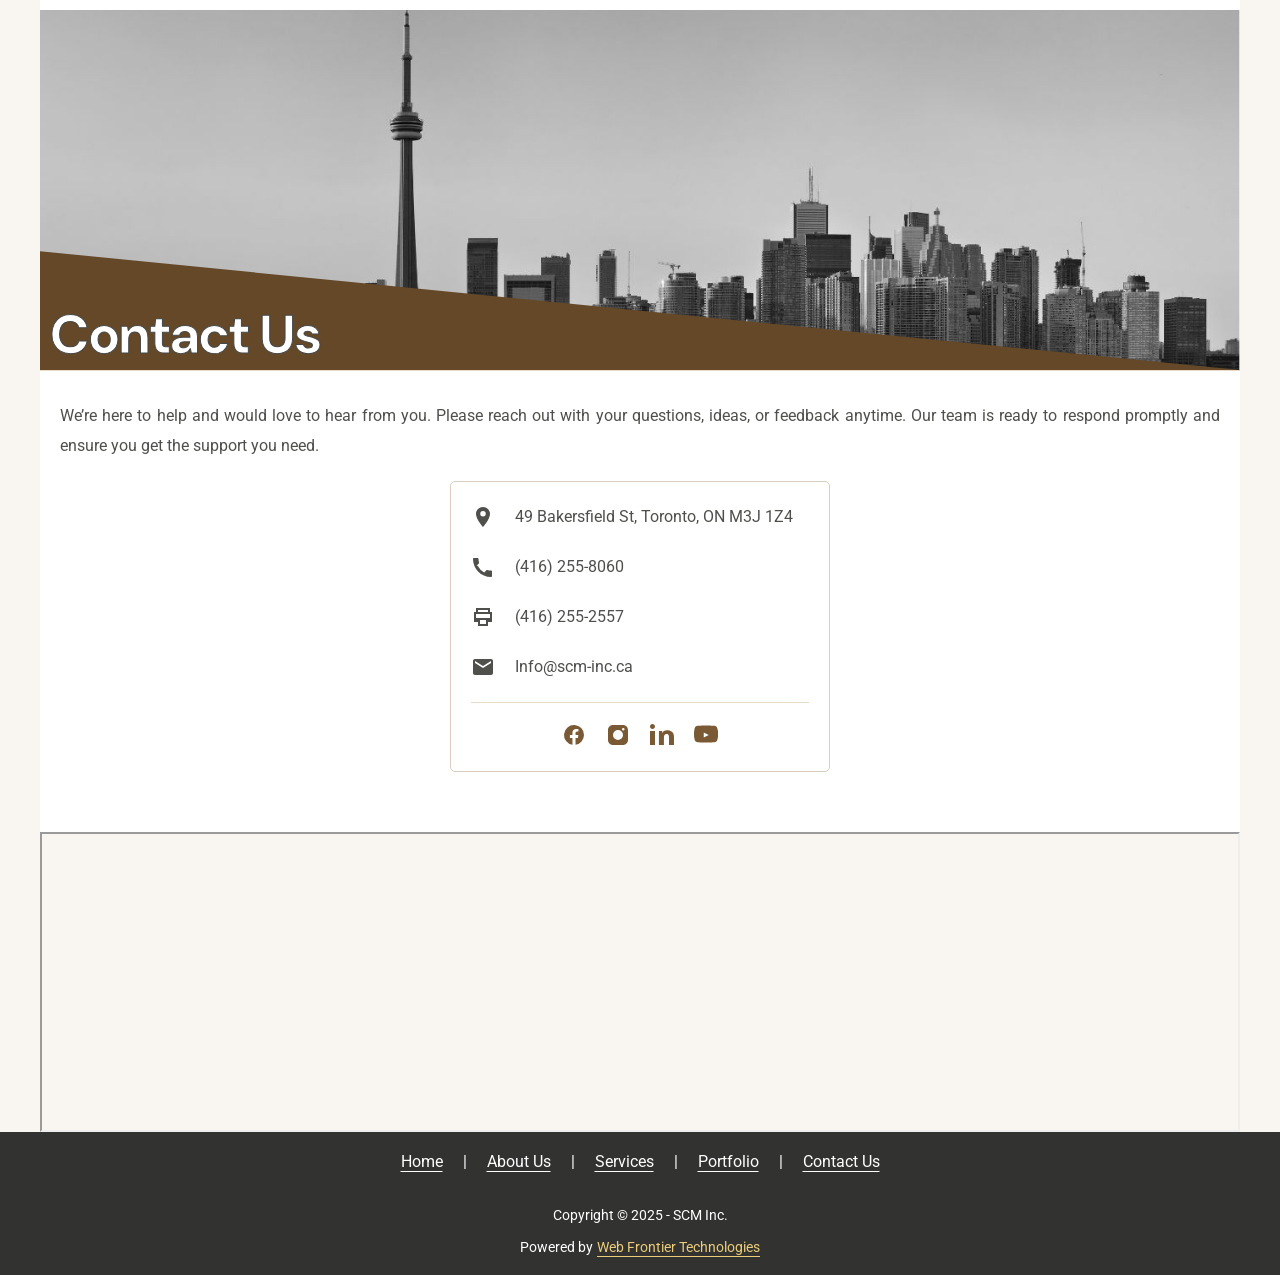
==== commit 2a14de2c: "feedback changes" ====
--- a/index.html
+++ b/index.html
@@ -7,6 +7,10 @@
     <meta
       name="keywords"
       content="Sonoma Custom Millwork Inc, custom millwork, retail fixtures, fabrication, Toronto, Canada"
+    />
+    <meta
+      http-equiv="Cache-Control"
+      content="no-cache, no-store, must-revalidate"
     />
     <meta name="format-detection" content="telephone=no" />
     <meta name="viewport" content="width=device-width, initial-scale=1" />
@@ -357,7 +361,7 @@
             <img
               decoding="async"
               loading="lazy"
-              src="/assets/images/portfolio/6.jpg"
+              src="/assets/images/portfolio/arabella.jpg"
               alt="Portfolio highlight"
             />
             <div class="slide-overlay">
--- a/styles.css
+++ b/styles.css
@@ -602,7 +602,8 @@
 }
 
 .hero-logo {
-  width: 240px;
+  width: 220px;
+  height: 108px;
   padding: 20px;
 }
 
@@ -615,6 +616,7 @@
 }
 
 .hero-menu-label a {
+  font-size: 14px;
   color: var(--color-text-light);
   text-decoration: none;
   padding: 0 12px;
@@ -934,6 +936,94 @@
   gap: 20px;
 }
 
+/* Image Gallery in Section - Responsive Grid */
+.section .text-container .image-grid {
+  display: grid;
+  grid-template-columns: repeat(1, 1fr);
+  padding-bottom: 24px;
+  width: 100%;
+  gap: 30px;
+  max-width: 1200px;
+  margin: 0 auto;
+}
+
+.section .text-container .image-grid .image-link {
+  text-decoration: none;
+  border-radius: 10px;
+  overflow: hidden;
+  cursor: pointer;
+  transition:
+    transform 0.3s ease,
+    box-shadow 0.3s ease;
+}
+
+.section .text-container .image-grid .image-link:hover {
+  transform: translateY(-2px);
+  box-shadow: 0 8px 16px rgba(0, 0, 0, 0.2);
+}
+
+.section .text-container .image-grid .image-container {
+  position: relative;
+  width: 100%;
+  height: 300px;
+  border-radius: 10px;
+  overflow: hidden;
+  border: 1px solid var(--color-primary-darkest);
+}
+
+.section .text-container .image-grid img {
+  width: 100%;
+  height: 100%;
+  border-radius: 0;
+  border: none;
+  object-fit: fill;
+  display: block;
+  transition: transform 0.3s ease;
+}
+
+.section .text-container .image-grid .image-link:hover img {
+  transform: scale(1.01);
+}
+
+.section .text-container .image-grid .image-overlay {
+  position: absolute;
+  bottom: 0;
+  left: 0;
+  right: 0;
+  height: 20%;
+  background: rgba(80, 80, 80, 0.4);
+  backdrop-filter: blur(8px);
+  display: flex;
+  align-items: center;
+  justify-content: center;
+  color: var(--color-neutral-white);
+  font-weight: 500;
+  font-size: 17px;
+  padding: 6px;
+  text-align: center;
+}
+
+/* Tablet - 2 columns */
+@media screen and (min-width: 768px) {
+  .section .text-container .image-grid {
+    grid-template-columns: repeat(2, 1fr);
+  }
+}
+
+/* Desktop - 3 columns */
+@media screen and (min-width: 1024px) {
+  .section .text-container .image-grid {
+    grid-template-columns: repeat(3, 1fr);
+  }
+}
+
+/* Large Desktop - 4 columns */
+@media screen and (min-width: 1400px) {
+  .section .text-container .image-grid {
+    grid-template-columns: repeat(4, 1fr);
+  }
+}
+
 /* Image Gallery in Section */
 .section .text-container .sample-images {
   display: flex;
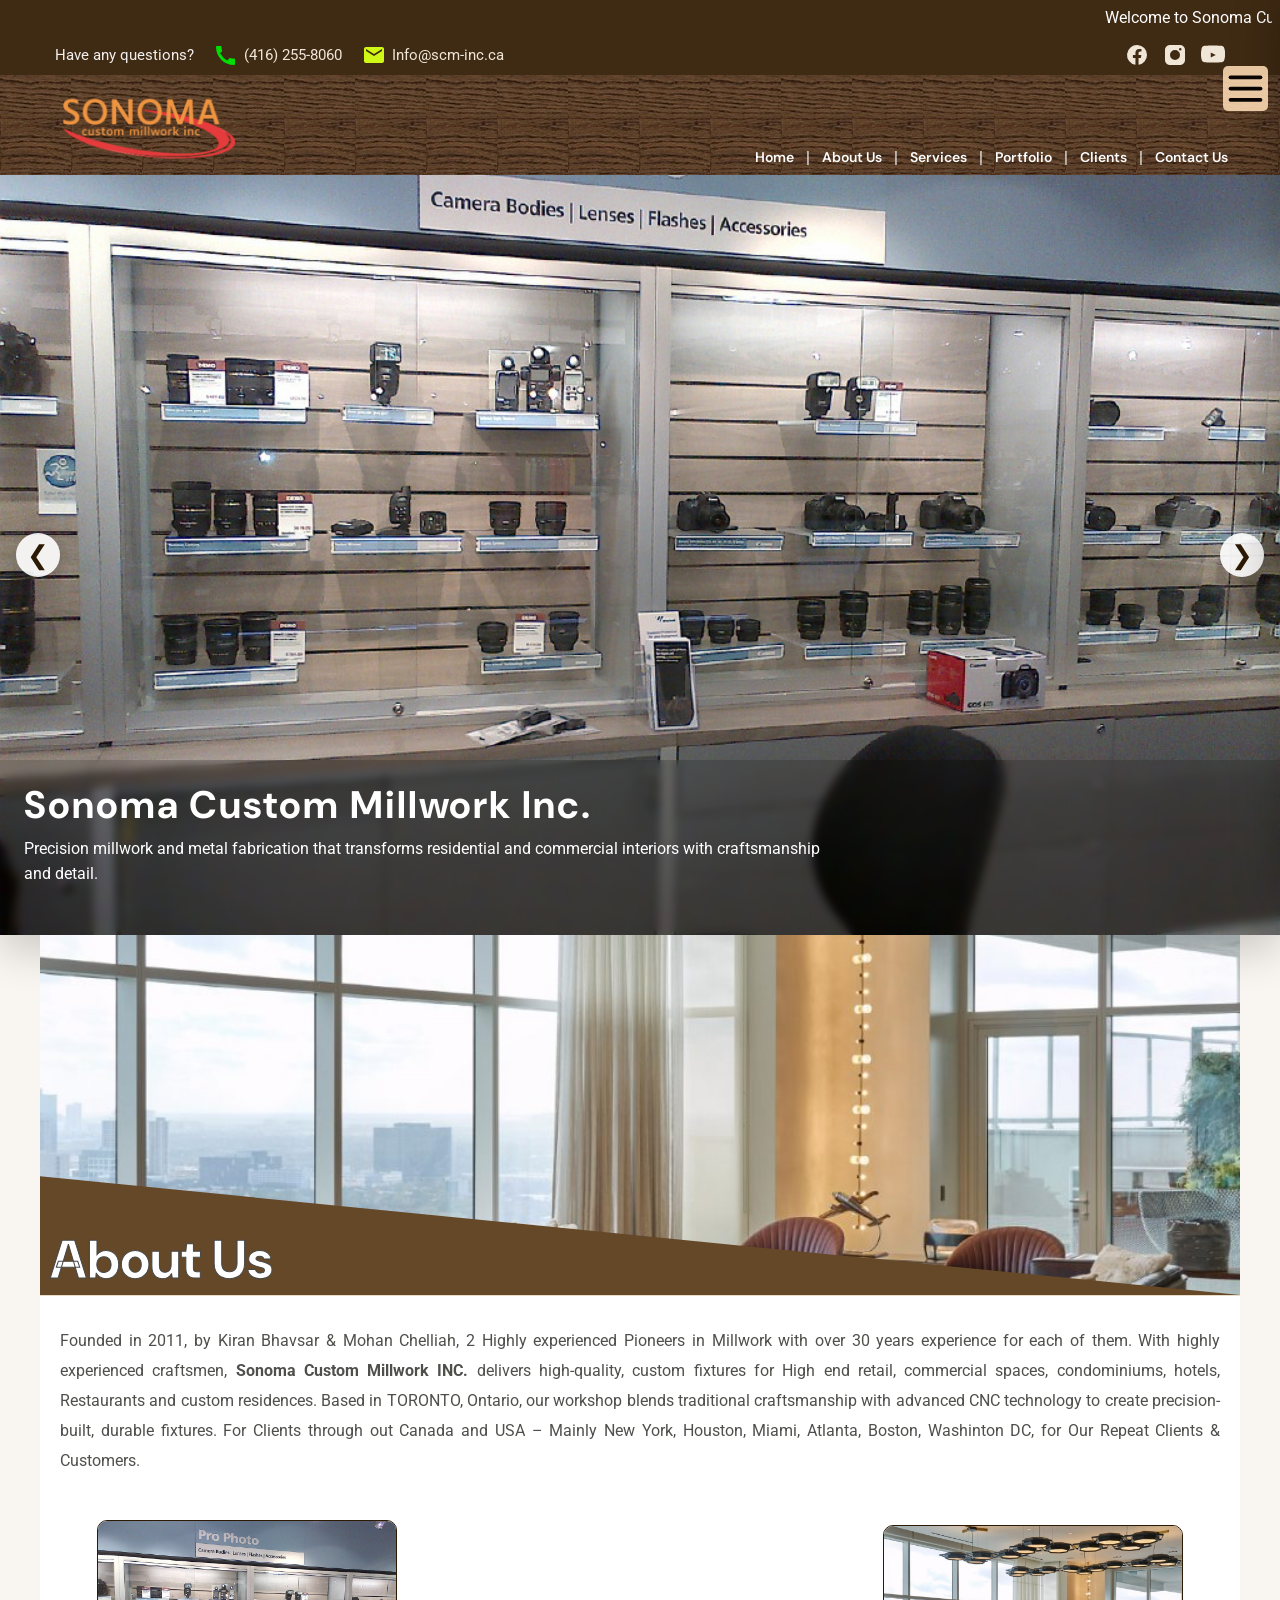
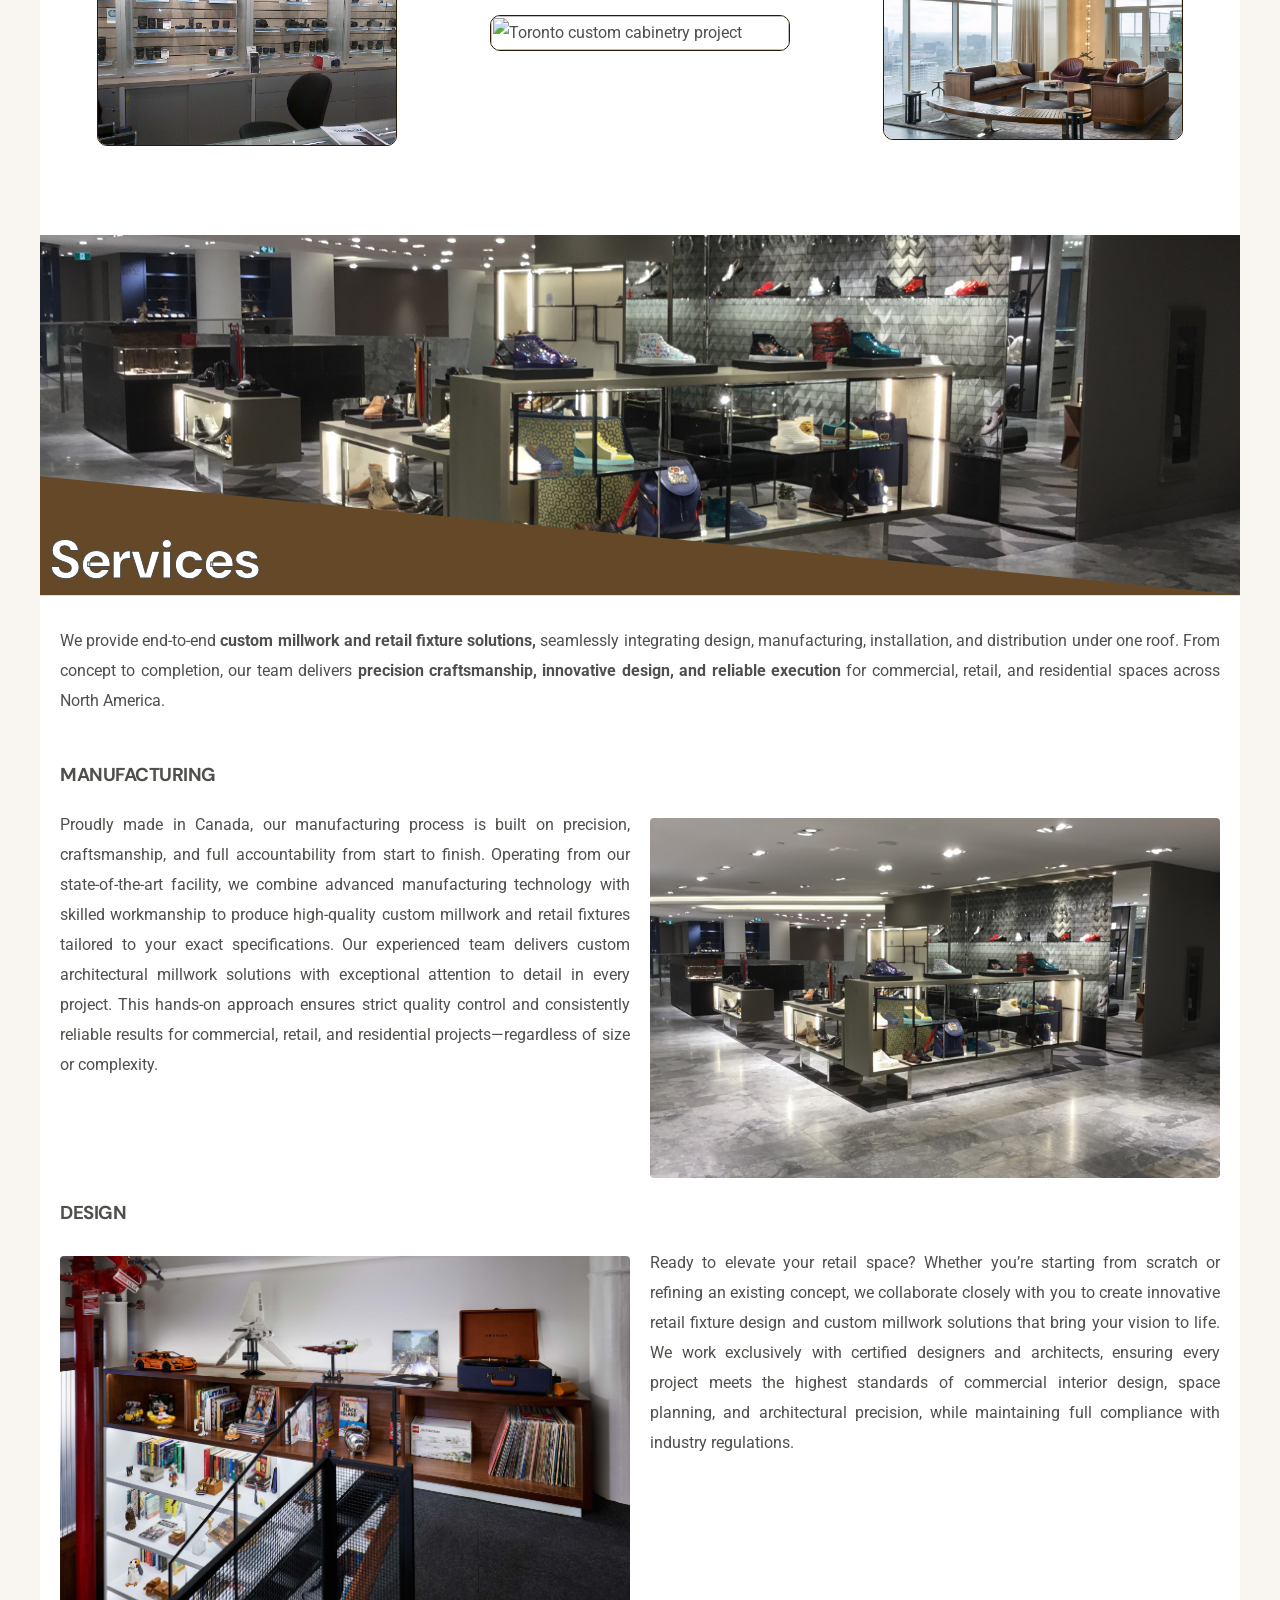
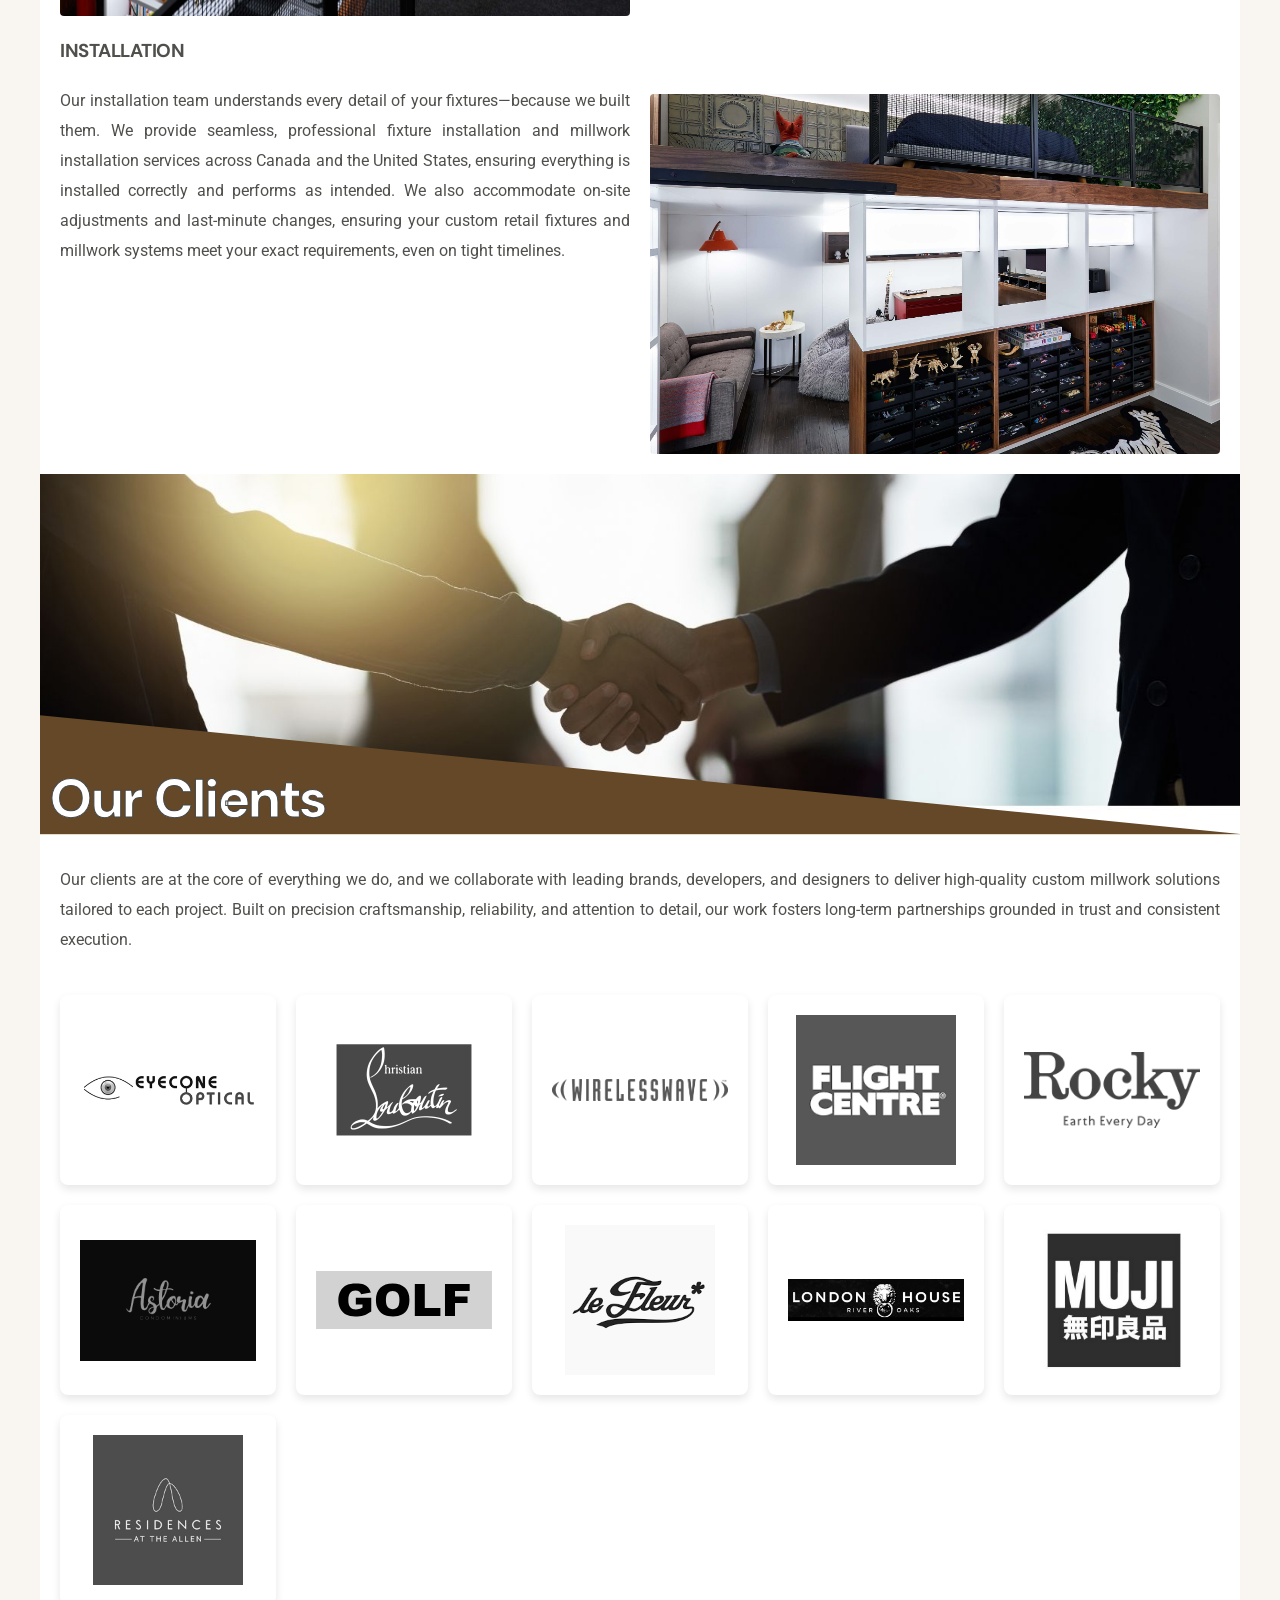
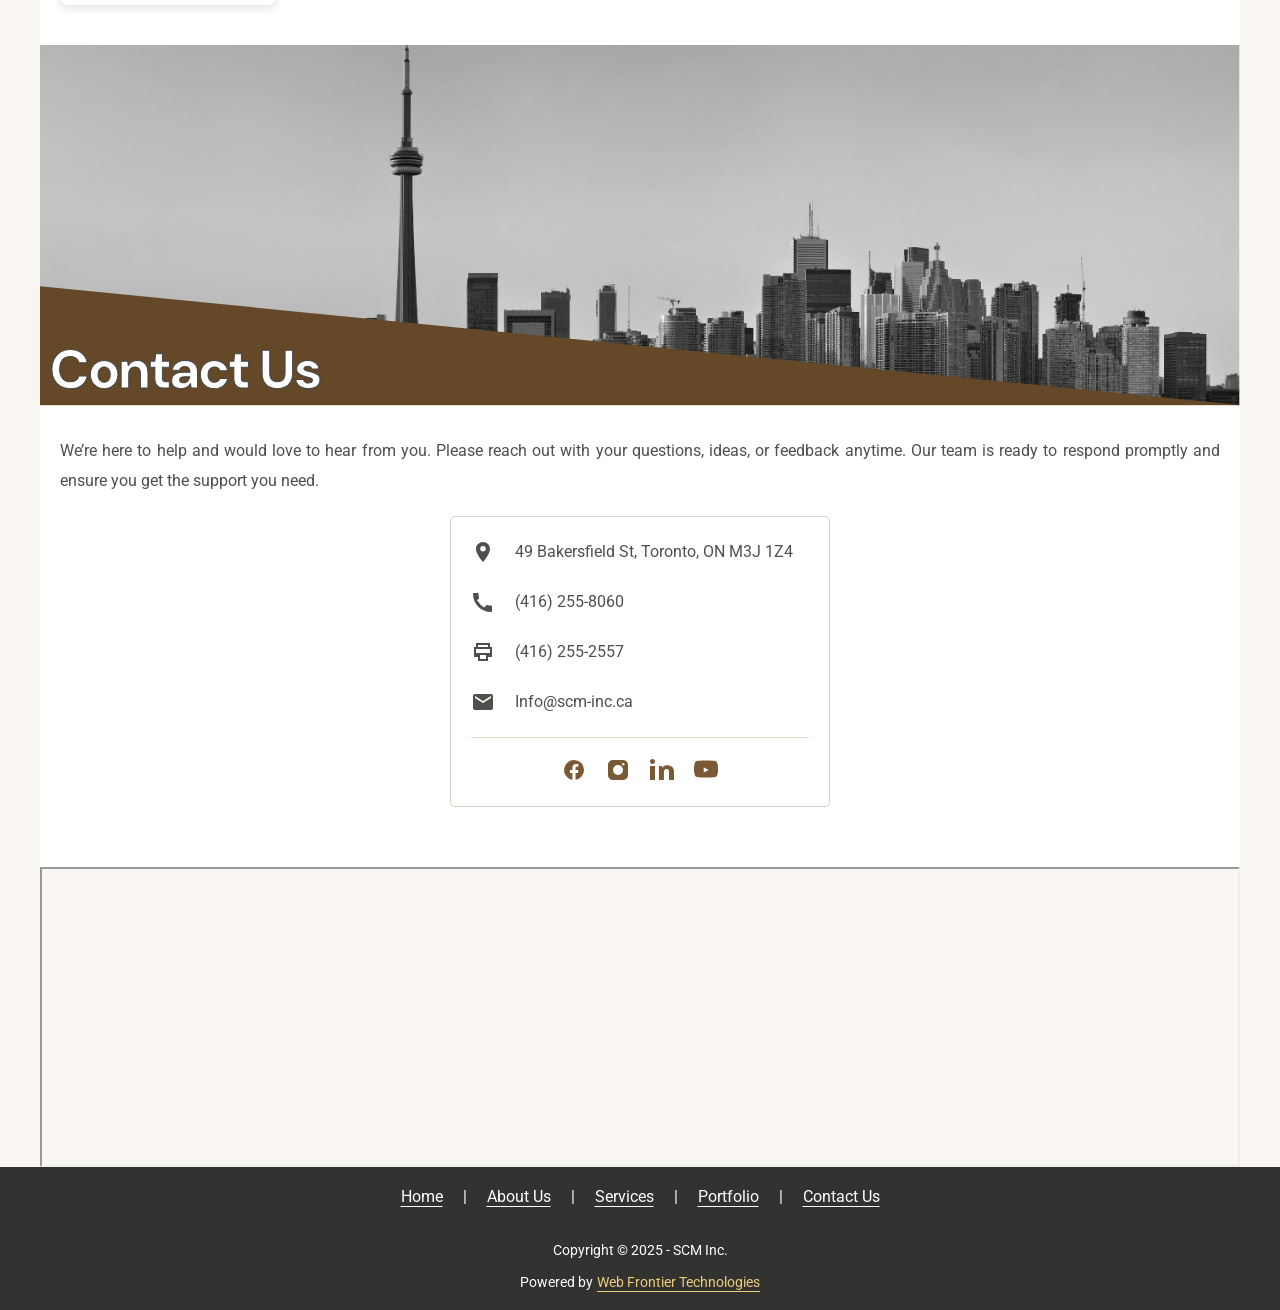
==== commit 913e9ef5: "under construction" ====
--- a/index.html
+++ b/index.html
@@ -136,6 +136,14 @@
     <!-- Site header: top bar, branding, desktop navigation, and mobile menu -->
     <header>
       <div id="intro" class="header-topbar">
+        <marquee behavior="scroll" direction="">
+          Welcome to Sonoma Custom Millwork Inc.! This site is under
+          construction. Please check back soon for updates and our full
+          portfolio of work. Thank you for your patience! - Website design and
+          development by Web Frontier Technologies
+        </marquee>
+      </div>
+      <div id="intro" class="header-topbar">
         <div class="header-topbar-inner">
           <div class="topbar-content">
             <span class="header-topbar-text hide-for-mobile"
@@ -933,6 +941,12 @@
           });
         });
       });
+
+      setTimeout(() => {
+        alert(
+          "This is demo website created for SCM Inc developed by Web Frontier Technologies. For accurate information, please contact SCM Inc. directly.",
+        );
+      }, 8000);
     </script>
     <!-- Scroll to Top Button -->
     <button
--- a/styles.css
+++ b/styles.css
@@ -586,7 +586,7 @@
 
 .hero-banner {
   width: 100%;
-  background: url(/assets/images/woodbg3.jpg);
+  background: url(/assets/images/woodbg5.jpg);
   height: 100px;
   display: flex;
   align-items: center;
